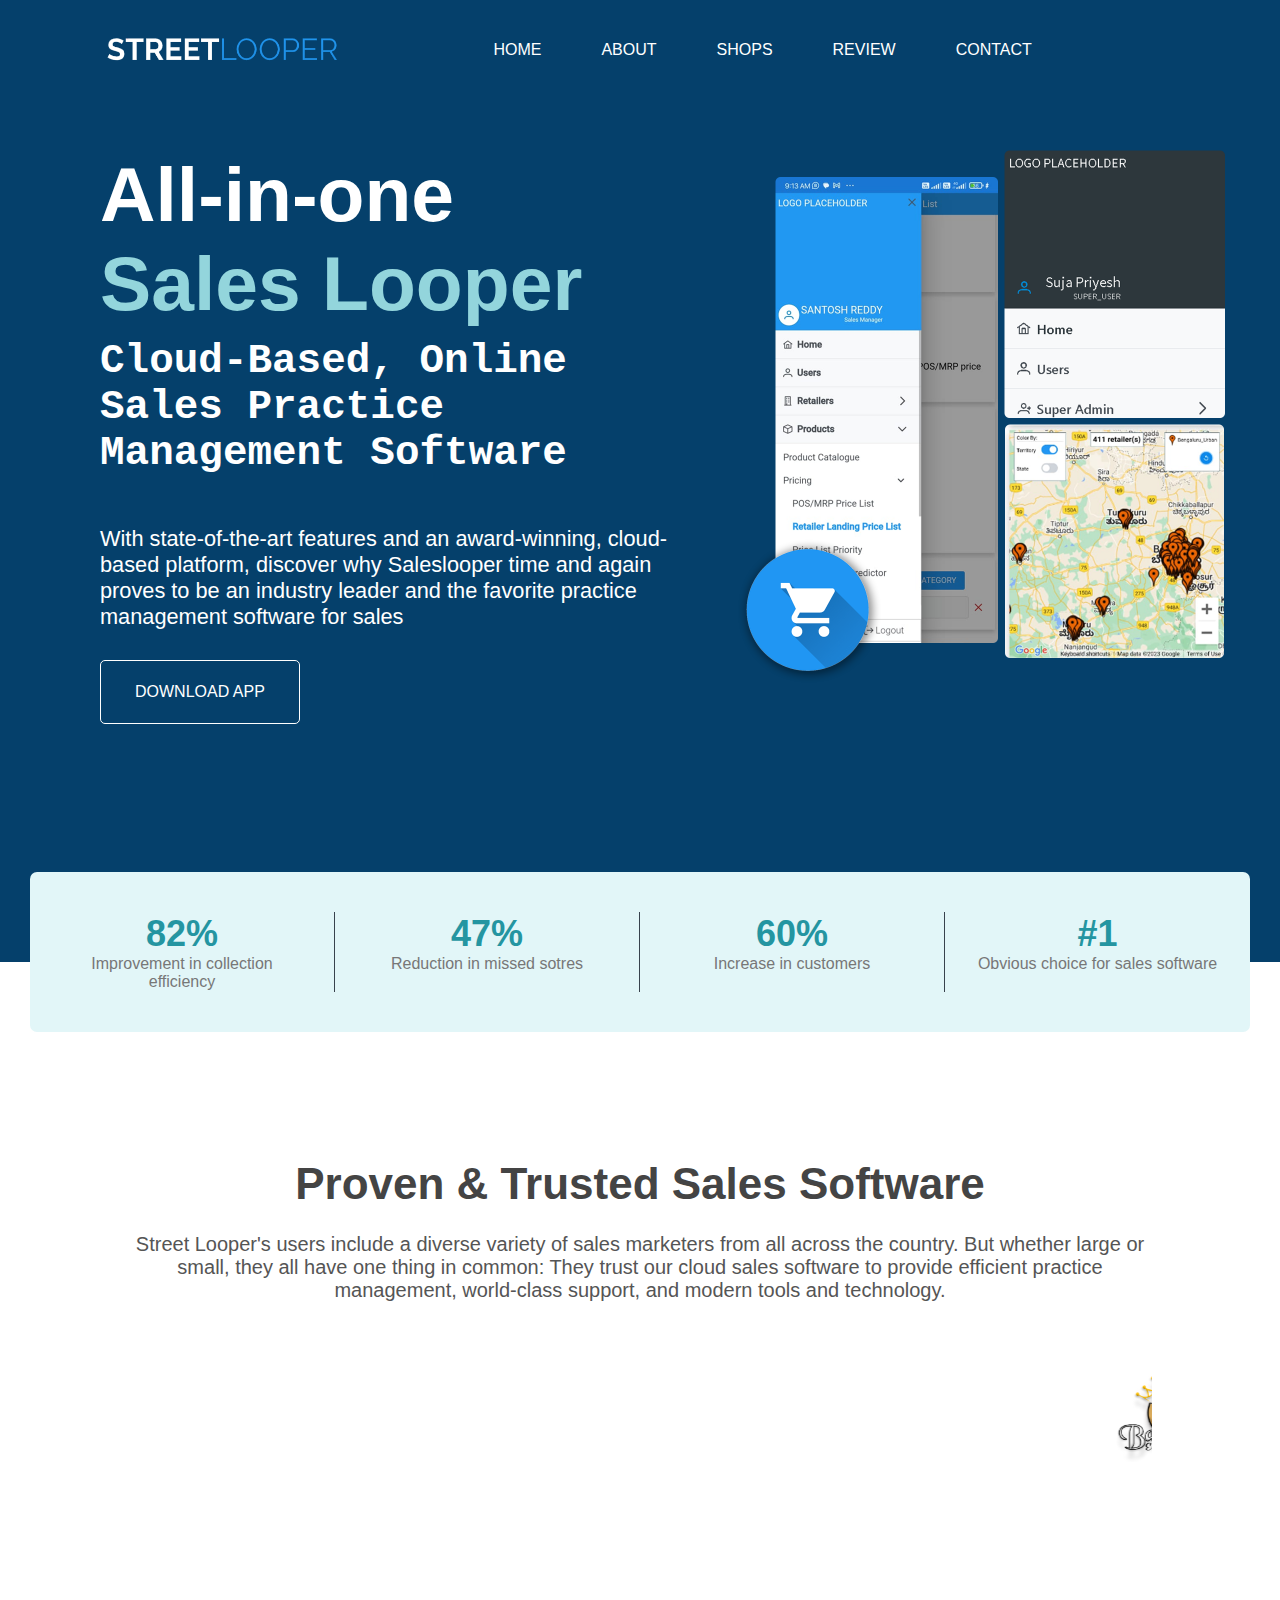
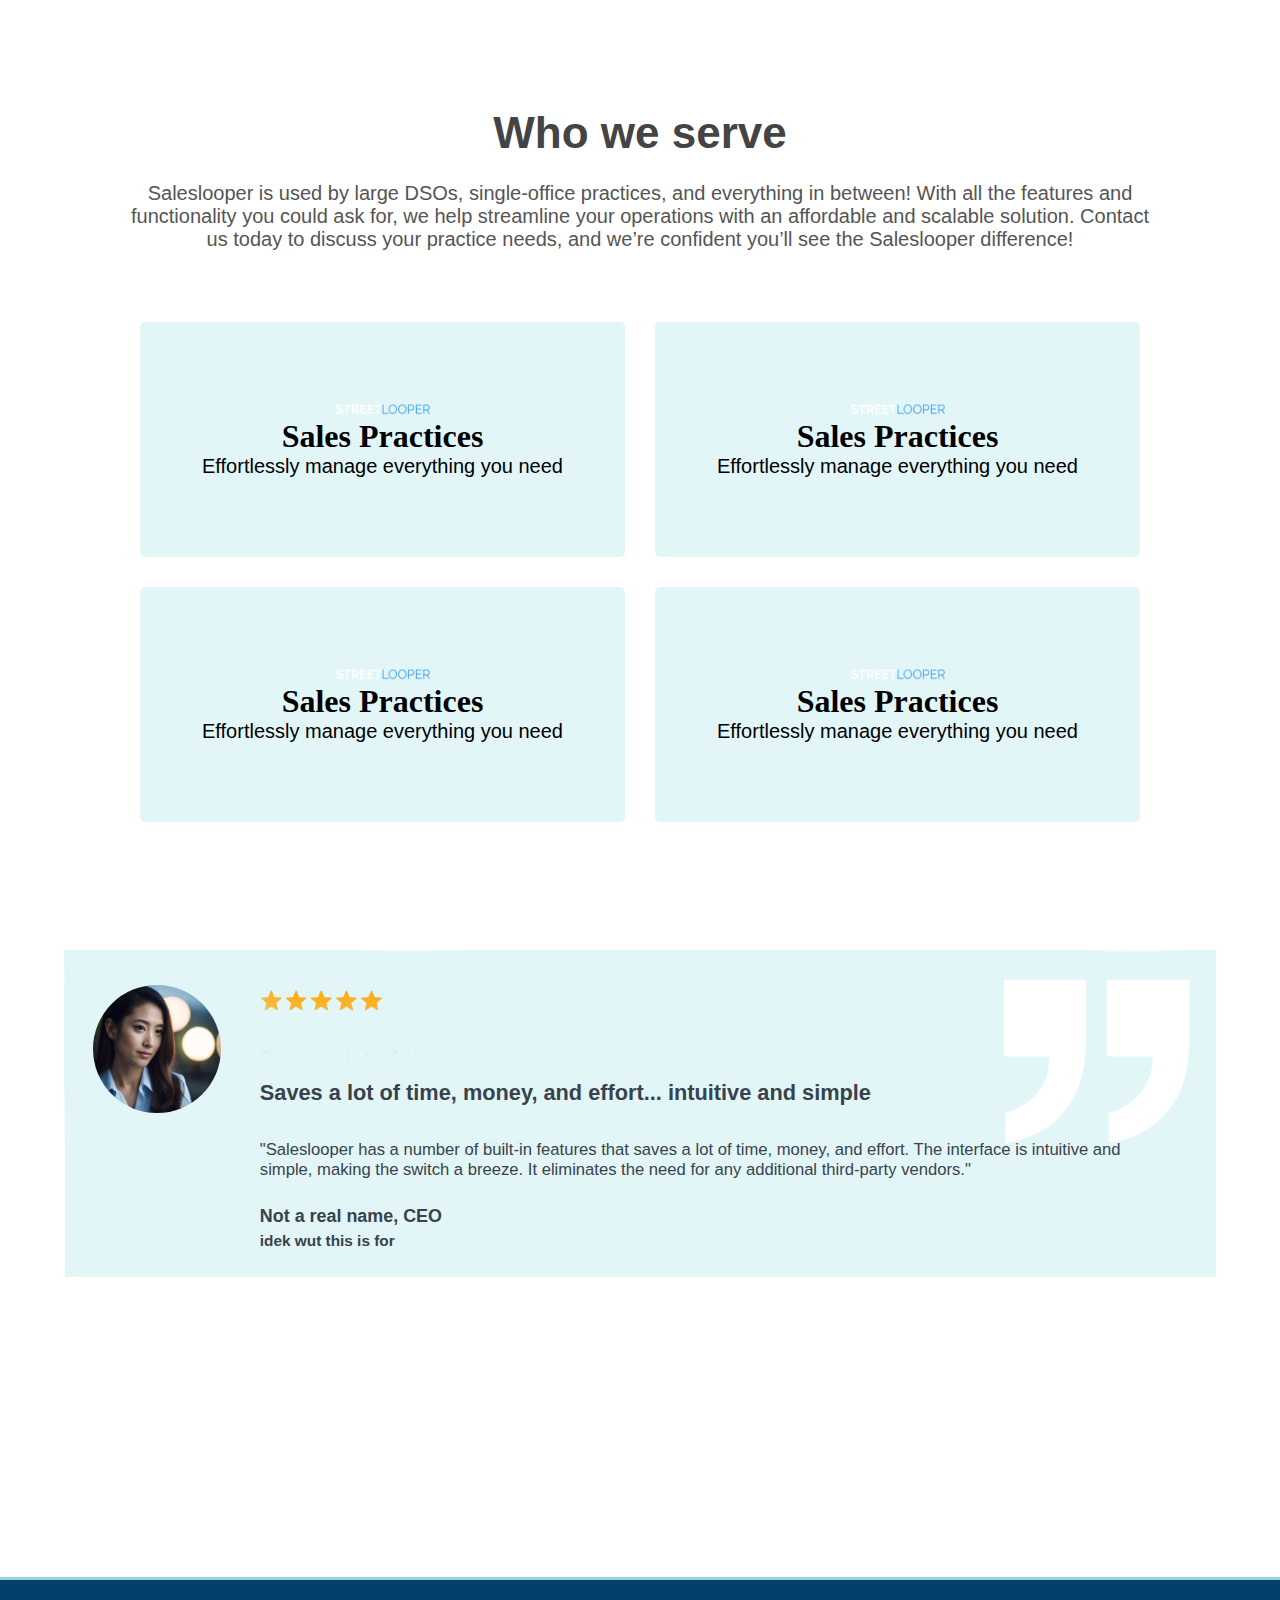
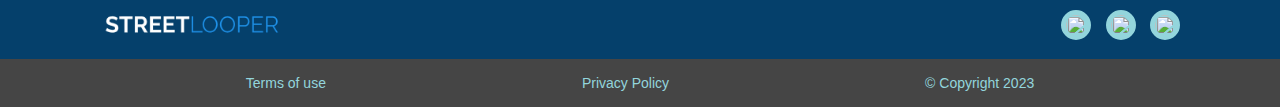
==== index.html @ 364563de "eeeee" ====
<html>
	<head>
		<meta name="viewport" content="width=device-width, initial scale=1.0">
		<title>Sales Looper</title>
		<link rel="stylesheet" href="css/style.css">
		<meta name="description" content="Streetlooper's innovative sales software is designed to perform all the major functions of a marketing practice. Founded with the principles of buisness"
	</head>
	<body>
		<!--navigation bar-->
		<header>
			<a href="web.html"><img src="img\logo.png" alt="Streetlooper"></a>
			<ul>
				<li><a href="#home">HOME</a></li>
				<li><a href="#about">ABOUT</a></li>
				<li><a href="#shops">SHOPS</a></li>
				<li><a href="#review">REVIEW</a></li>
				<li><a href="#contact">CONTACT</a></li>
			</ul>
			<!--js code for sticky navigation bar-->
			<div class='toggle' onclick="toggle()"></div>
		</header>





		<!--blue area 1-->
		<section class='blue1'>
			<div class='textbox'>
				<h1>All-in-one</h1>
				<h2>Sales Looper</h2>
				<h3>Cloud-Based, Online Sales Practice Management Software</h3>
				<p>With state-of-the-art features and an award-winning, cloud-based platform, discover why Saleslooper time and again proves to be an industry leader and the favorite practice management software for sales</p>
				<button class='download'>DOWNLOAD APP</button>
			</div>
			<div class='imgbox'>
				<img src="img\img.png">
			</div>
		</section>













		<!--white area 1-->
		<section class='white1'>
			<div class="list">
				<div>
					<h2><span class="num" data-val="82">00</span><span>%</span></h2>
					<p>Improvement in collection efficiency</p>
				</div>
				<div>
					<h2><span class="num" data-val="47">00</span><span>%</span></h2>
					<p>Reduction in missed sotres</p>
				</div>
				<div>
					<h2><span class="num" data-val="60">00</span><span>%</span></h2>
					<p>Increase in customers</p>
				</div>
				<div>
					<h2><span>#</span><span class="num" data-val="1">1</span></h2>
					<p>Obvious choice for sales software</p>
				</div>
			</div>


			<div class='space'></div>
			<div class='textbox'>
				<h1>Proven & Trusted Sales Software</h1>
				<p>Street Looper's users include a diverse variety of sales marketers from all across the country. But whether large or small, they all have one thing in common: They trust our cloud sales software to provide efficient practice management, world-class support, and modern tools and technology.</p>
				<marquee direction="left">
					<div>
						<img src="img\marquee\sticcerlogo.png" alt="Baketastic">
						<img src="img\marquee\piece.png" alt="The Piece">
						<img src="img\marquee\logo.png" alt="Victory">
						<img src="img\marquee\sticcerlogo.png" alt="Baketastic">
						<img src="img\marquee\piece.png" alt="The Piece">
						<img src="img\marquee\logo.png" alt="Victory">
						<img src="img\marquee\sticcerlogo.png" alt="Baketastic">
						<img src="img\marquee\piece.png" alt="The Piece">
						<img src="img\marquee\logo.png" alt="Victory">
					</div>
				</marquee>
			</div>



			<div class='textbox'>
				<h1>Who we serve</h1>
				<p>Saleslooper is used by large DSOs, single-office practices, and everything in between! With all the features and functionality you could ask for, we help streamline your operations with an affordable and scalable solution. Contact us today to discuss your practice needs, and we’re confident you’ll see the Saleslooper difference!</p>
			</div>
			<div class='buttons'>
				<button>
					<img src="img\logo.png">
					<h2>Sales Practices</h2>
					<p>Effortlessly manage everything you need</p>
				</button>
				<button>
					<img src="img\logo.png">
					<h2>Sales Practices</h2>
					<p>Effortlessly manage everything you need</p>
				</button>
				<button>
					<img src="img\logo.png">
					<h2>Sales Practices</h2>
					<p>Effortlessly manage everything you need</p>
				</button>
				<button>
					<img src="img\logo.png">
					<h2>Sales Practices</h2>
					<p>Effortlessly manage everything you need</p>
				</button>
			</div>


			<div class="comment">
			  <img src="img\comment.png" alt="review" style="width:100%;">
			  <div class="review_img">
			  	<img src="img\review_img1.jpg" alt="Review image" style="width:10vw; height:auto; border-radius: 5vw;">
			  </div>
			  <div class="review">
			    <h4>Saves a lot of time, money, and effort... intuitive and simple</h4>
			    <p>"Saleslooper has a number of built-in features that saves a lot of time, money, and effort. The interface is intuitive and simple, making the switch a breeze. It eliminates the need for any additional third-party vendors."</p>
			    <h5>Not a real name, CEO</h5>
			    <h6>idek wut this is for</h6>
			  </div>
			</div>
			<div class="space"></div>
		</section>







		<footer>
			<div class="footer1">
				<img src="img\logo.png" alt="Streetlooper">
				<div class="medialinks">
					<a href="https://www.twitter.com" target="_blank"><img src="img\twitter.png"></a>
					<a href="https://wwww.facebook.com" target="_blank"><img src="img\facebook.png"></a>
					<a href="https://www.youtube.com" target="_blank"><img src="img\youtube.png"></a>
				</div>
			</div>
			<div class="terms">
				<ul>
				<li><a href="#terms">Terms of use</a></li>
				<li><a href="#policy">Privacy Policy</a></li>
				<li><a href="#copyright">© Copyright 2023</a></li>
			</ul>
			</div>
		</footer>





		<!--script-->
		<script type="text/javascript">
			window.addEventListener("scroll", function(){
				var header = document.querySelector("header");
				header.classList.toggle("sticky", window.scrollY > 0);
			})

			function toggle(){
				var header = document.querySelector("header");
				header.classList.toggle("active");
			}

			let valueDisplays = document.querySelectorAll(".num");
			let interval = 750;
			valueDisplays.forEach((valueDisplay) => {
			  let startValue = 0;
			  let endValue = parseInt(valueDisplay.getAttribute("data-val"));
			  let duration = Math.floor(interval / endValue);
			  let counter = setInterval(function () {
			    startValue += 1;
			    valueDisplay.textContent = startValue;
			    if (startValue == endValue) {
			      clearInterval(counter);
			    }
			  }, duration);
			});
		</script >
	</body>
</html>
---- css/style.css ----
*{
  margin: 0;
  padding: 0;
  font-family: 'Poppins', sans-serif;
  box-sizing: border-box;
}
body{
  min-height: 1000px;
}
header{
  position: fixed;
  top: 0;
  left: 0;
  width: 100%;
  display: flex;
  justify-content: space-between;
  align-items: center;
  padding: 30px 100px;
  z-index: 1000;
  transition: 0.6s;
  background-color: #05406b;
  background-size: cover;
}

/*streetlooper image*/
header img{
  height: 40px;
  position: relative;
}

/*aligning navigation list*/
header ul{
  position: relative;
  display: flex;
  justify-content: center;
  align-items: center;
}

/*aligning navigation list*/
header ul li{
  list-style: none;
  padding-right: 30px;
  padding-left: 30px;
}

/*navigation list text format*/
header ul li a{
  position: relative;
  text-decoration: none;
  color: #fff;
  border-bottom: 1px solid #05406b;
}

/*navigation list text hover effect*/
header ul li a:hover{
  border-bottom: 1px solid #93d5dc;
  color: #93d5dc;
  transition: 0.4s;
}

/*making the navigation bar stick tot he top when scrolling*/
header.sticky{
  padding-top: 30px;
  padding-bottom: 30px;
  background: #05406b;
  border-bottom: lpx solid 0,0,0,.1;
}
.toogle{
  display: none;
}

/*resolution adjustments*/
@media (max-width: 1000px){
  .toggle{
    display: block;
    position: relative;
    width: 30px;
    height: 30px;
    cursor: pointer;
  }
  .toggle:before{
    content: '';
    position: absolute;
    top: 4px;
    width: 100%;
    height: 2px;
    background: #fff;
    z-index: 1;
    box-shadow: 0 10px 0 #fff;
    transition: 0.5s;
  }
  .toggle:after{
    content: '';
    position: absolute;
    bottom: 4px;
    width: 100%;
    height: 2px;
    background: #fff;
    z-index: 1;
    transition: 0.5s;
  }

  header{
    padding: 10px 30px;
    background: #05406b;
    border-bottom: lpx solid 
    0,0,0,.1;
  }
  header ul{
    position: absolute;
    top: 50px;
    left: 0;
    width: 100%;
    height: 100vh;
    text-align: center;
    overflow: auto;
    visibility: hidden;
    background: #05406b;
  }
  header.active ul{
    visibility: visible;
    opacity: 1;
    display: block;
    padding-top: 20px;
  }
  header.active ul li  a{
    padding-top: 40px;
    display: inline-block;
    max-resolution: 10px 0;
  }
}















/*blue 1 alignment*/
.blue1{
  padding-left: 100px;
  padding-top: 150px;
  background-color: #05406b;
  overflow: hidden;
  padding-bottom: 7vw;
  margin-bottom: -7vw;
}

/*blue 1 text alignment*/
.blue1 .textbox{
  float:left;
  color: #fff;
  font-family: 'Calibri';
  max-width: 50%;
}

/*blue 1 text sizing and formatting*/
.blue1 .textbox h1{
  font-size: 6vw;
}
.blue1 .textbox h2{
  font-size: 6vw;
  color: #93d5dc;
}
.blue1 .textbox h3{
  font-size: 3.2vw;
  font-family: 'Calibri', monospace;
  padding-top: 10px;
}
.blue1 .textbox p{
  padding-top: 50px;
  font-size: 1.7vw;
  font-family: 'Roboto Light', sans-serif;
}

/*blue 1 image alignment*/
.blue1 .imgbox img{
  padding-right: 50px;
  float: right;
  max-width: 50%;
  height: auto;
  padding-bottom: 150px;
}

.download{
  display: inline-block;
  text-decoration: none;
  color: #fff;
  border: 1px solid #fff;
  padding: 22px 34px;
  margin-top: 30px;
  font-size: 16px;
  background: #05406b;
  border-radius: 5px;
}
.download:hover{
  border: 1px solid #f44336;
  background: #f44336;
  transition: 0.4s;
}
.download:active {
  background-color: #ba3329;
  transform: scale(0.9);
  box-shadow: 0px 0px 5px #fff;
}

/*blue 1 resolution adjustment*/
@media (max-width: 1100px){
  .blue1{
    padding-left: 30px;
    padding-right: 30px;
  }
  .blue1 .imgbox{
    text-align: center;
  }
  .blue1 .imgbox img{
    padding-right: 50px;
    float: none;
    max-width: 100%;
  }
  .blue1 .textbox{
    float: none;
    max-width: 100%;
    text-align: center;
    padding-bottom: 100px;
  } 
  .blue1 .textbox h1{
    font-size: 10vw;
  }
  .blue1 .textbox h2{
    font-size: 9vw;
    color: #05406b;
  }
  .blue1 .textbox h3{
    font-size: 4vw;
    font-family: 'Calibri', monospace;
    padding-top: 10px;
  }
  .blue1 .textbox p{
    padding-top: 30px;
    font-size: 2.2vw;
    font-family: 'Roboto Light', sans-serif;
  }
  .blue1{
  padding-bottom: 12vw;
  margin-bottom: -12vw;
  }
}





















/*white 1 grid alignment*/
.white1 .list{
  position: relative;
  display: grid;
  grid-template-columns: repeat(auto-fit, minmax(300px, 1fr));
  grid-gap: 0px;

  max-width: 100%;
  margin-left: 30px;
  margin-right: 30px;

  text-align: center;
  background: #e2f6f8;
  border-radius: 7px;
}
.white1 .list div{
  margin-top: 40px;
  margin-bottom: 40px;
  width: auto;
  border-right: 1px solid #38424d;
  padding: 1px;
}
.white1 .list div:last-child{
  border-right: none;
}

/*white 1 list text formatting*/
.white1 .list h2{
  font-size: 36px;
  color: #2495a1;
}
.white1 .list p{
  max-width: 100%;
  padding-left: 4.1vw;
  font-size: 16px;
  color: #777777;
  transform: translateX(-2.05vw);
}

/*white 1 space adjustment*/
.white1 .space{
  margin-top: 300px;
}
/*white 1 text alignment*/
.white1 .textbox{
  position: relative;
  margin-top: 100px;
  width: 80%;
  left: 50%;
  transform: translate(-50%, -50%);
}

/*white 1 text formatting*/
.white1 .textbox h1{
  font-size: 44px;
  padding-bottom: 24px;
  color: #444444;
  text-align: center;
}
.white1 .textbox p{
  font-size: 20px;
  color: #555555;
  text-align: center;
}

/*white 1 image marquee*/
.white1 .textbox marquee{
  display: inline-block;
  padding-top: 50px;
  white-space: nowrap;
}
.white1 .textbox div{
  display: inline-block;
}
.white1 .textbox marquee img{
  height: 150px;
  width: 150px;
  display: inline-block;
}

/*white 1 resolution adjustment*/
@media(max-width: 960px){
  .white1 .textbox{
    width: 90%;
  }
  .white1 .textbox h1{
    font-size: 36px;
  }
  .textbox{
    padding-top: 10px;
    border-radius: 10px;
  }
  .white1 .list div:last-child{
    border-bottom: none;
  }
  .white1 .list div:nth-child(3){
    border-bottom: none;
  }
  .blue1{
  padding-bottom: 350px;
  margin-bottom: -350px;
  }
}
@media(max-width: 660px){
  .white1 .list div{
    margin-bottom: 0px;
    margin-top: 40px;
    padding-bottom: 40px;
    border-right: none;
    border-bottom: 1px solid #93d5dc;
  }
  .white1 .list div:last-child{
    border-bottom: none;
  }
  .white1 .list div:nth-child(3){
    border-bottom: 1px solid #93d5dc;
  }
  .blue1{
  padding-bottom: 600px;
  margin-bottom: -600px;
  }
}


/*4 button grid*/
.white1 .buttons {
  display: grid;
  grid-template-columns: repeat(auto-fit, minmax(45%, 1fr));
  grid-gap: 30px;
  justify-items: center;
  margin: 0 auto;
  max-width: 1000px;
  height: 80%;
  max-height: 500px;
}
/*grid resolution adjustments*/
@media (max-width: 900px) {
  .white1 .buttons {
    margin-left: 10px;
    margin-right: 10px;
    grid-template-columns: repeat(auto-fit, minmax(90%, 1fr));
    grid-gap: 20px;
  }
}
/*button formatting*/
.white1 .buttons button {
  border: 0px solid #fff;
  background: #e2f6f8;
  width: 100%;
  max-width: 1000px;
  margin: 0;
  text-align: center;
  border-radius: 5px;
}
/*button hover effect*/
.white1 .buttons button:hover{
  transform: translate(5px,5px);
  box-shadow: -10px 10px 0px #cccccc; 
  transition: 0.4s;
}
/*button content formatting*/
.white1 .buttons button img{
  width: 100px;
  height: auto;
}
.white1 .buttons button h2{
  font-size: 32px;
  font-family: Calibri;
}
.white1 .buttons button p{
  font-size: 20px;
}

.comment {
  margin-top: 10%;
  margin-left: 5vw;
  margin-right: 5vw;
  position: relative;
}

.review_img {
  position: absolute;
  bottom: 50%;
  left: 2.5%;
  width: 20%;
  height: auto;
}

.review {
  position: absolute;
  bottom: 3%;
  left: 12%;
  color: #38424d;
  padding: 0 5%;
  max-width: 85%;
}

.review h4 {
  font-size: 1.7vw;
}

.review p {
  font-size: 1.3vw;
  padding-top: 4%;
}

.review h5 {
  font-size: 1.4vw;
  padding-top: 3%;
}

.review h6 {
  font-size: 1.2vw;
  padding-top: 0.5%;
  padding-bottom: 2%;
}










/*footer formatting*/
footer .footer1{
  padding-top: 30px;
  padding-bottom: 10px;
  padding-left: 100px;
  padding-right: 100px;
  border-top: 3px solid #93d5dc;
  background-color: #05406b;
  display: flex;
  justify-content: space-between;
}
footer img{
  height: 30px;
  width: auto;
}
footer .medialinks a img{
  margin-left: 10px;
  width: 30px;
  height: auto;
  background-color: #93d5dc;
  border-radius: 20px;
  border: 5px solid #93d5dc;
} 
footer .terms{
  background-color: #454545;
  padding-top: 15px;
  padding-bottom: 15px;
}
footer ul{
  position: relative;
  display: flex;
  justify-content: center;
  align-items: center;
}

footer ul li{
  list-style: none;
  padding-right: 10vw;
  padding-left: 10vw;
}

footer ul li a{
  font-size: 14px;
  color: #93d5dc;
  position: relative;
  text-decoration: none;
  border-bottom: 1px solid #454545;
}

footer ul li a:hover{
  border-bottom: 1px solid #2495a1;
  color: #2495a1;
  transition: 0.4s;
}
@media (max-width: 900px){
  footer .footer1{
    padding-left: 20px;
    padding-right: 20px;
  }
}
@media (max-width: 660px){
  footer ul li{
    padding-right: 2vw;
    padding-left: 2vw;
  }
  footer ul li a{
    font-size: 12px;
  }
}
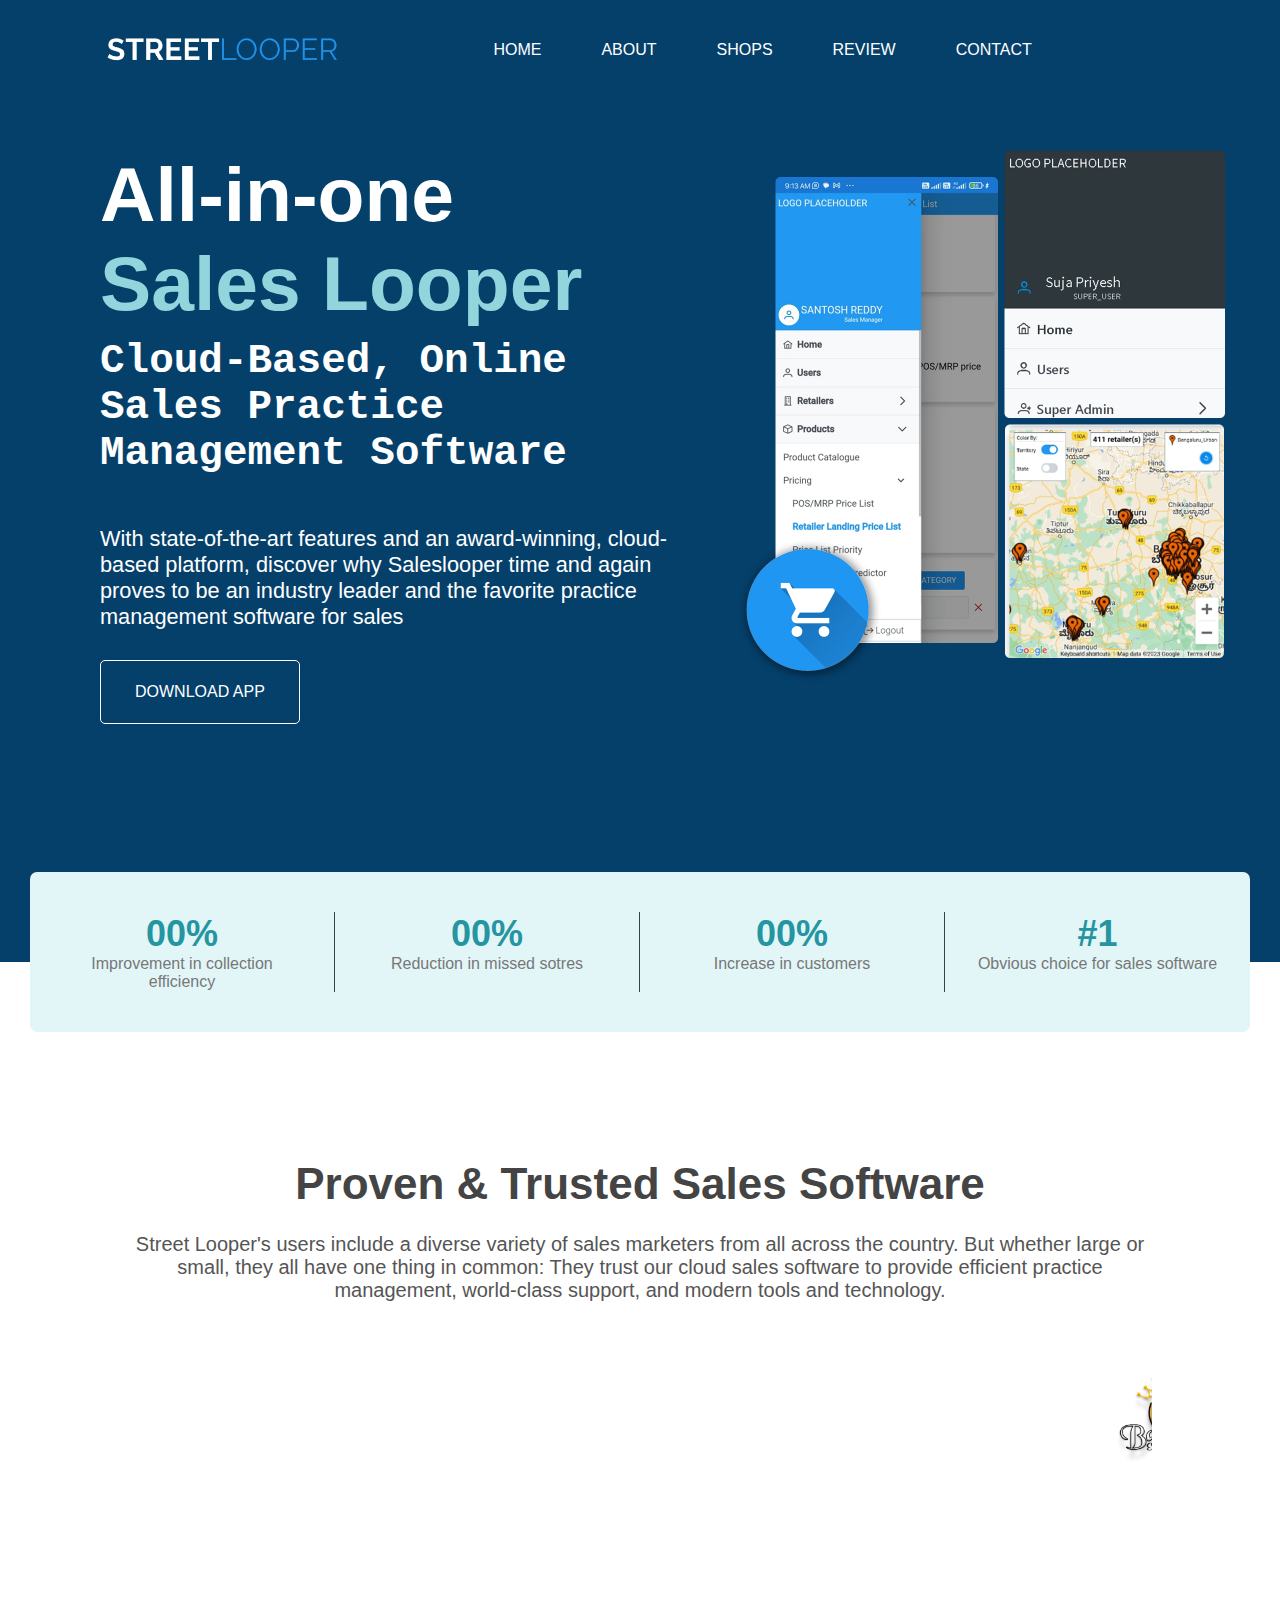
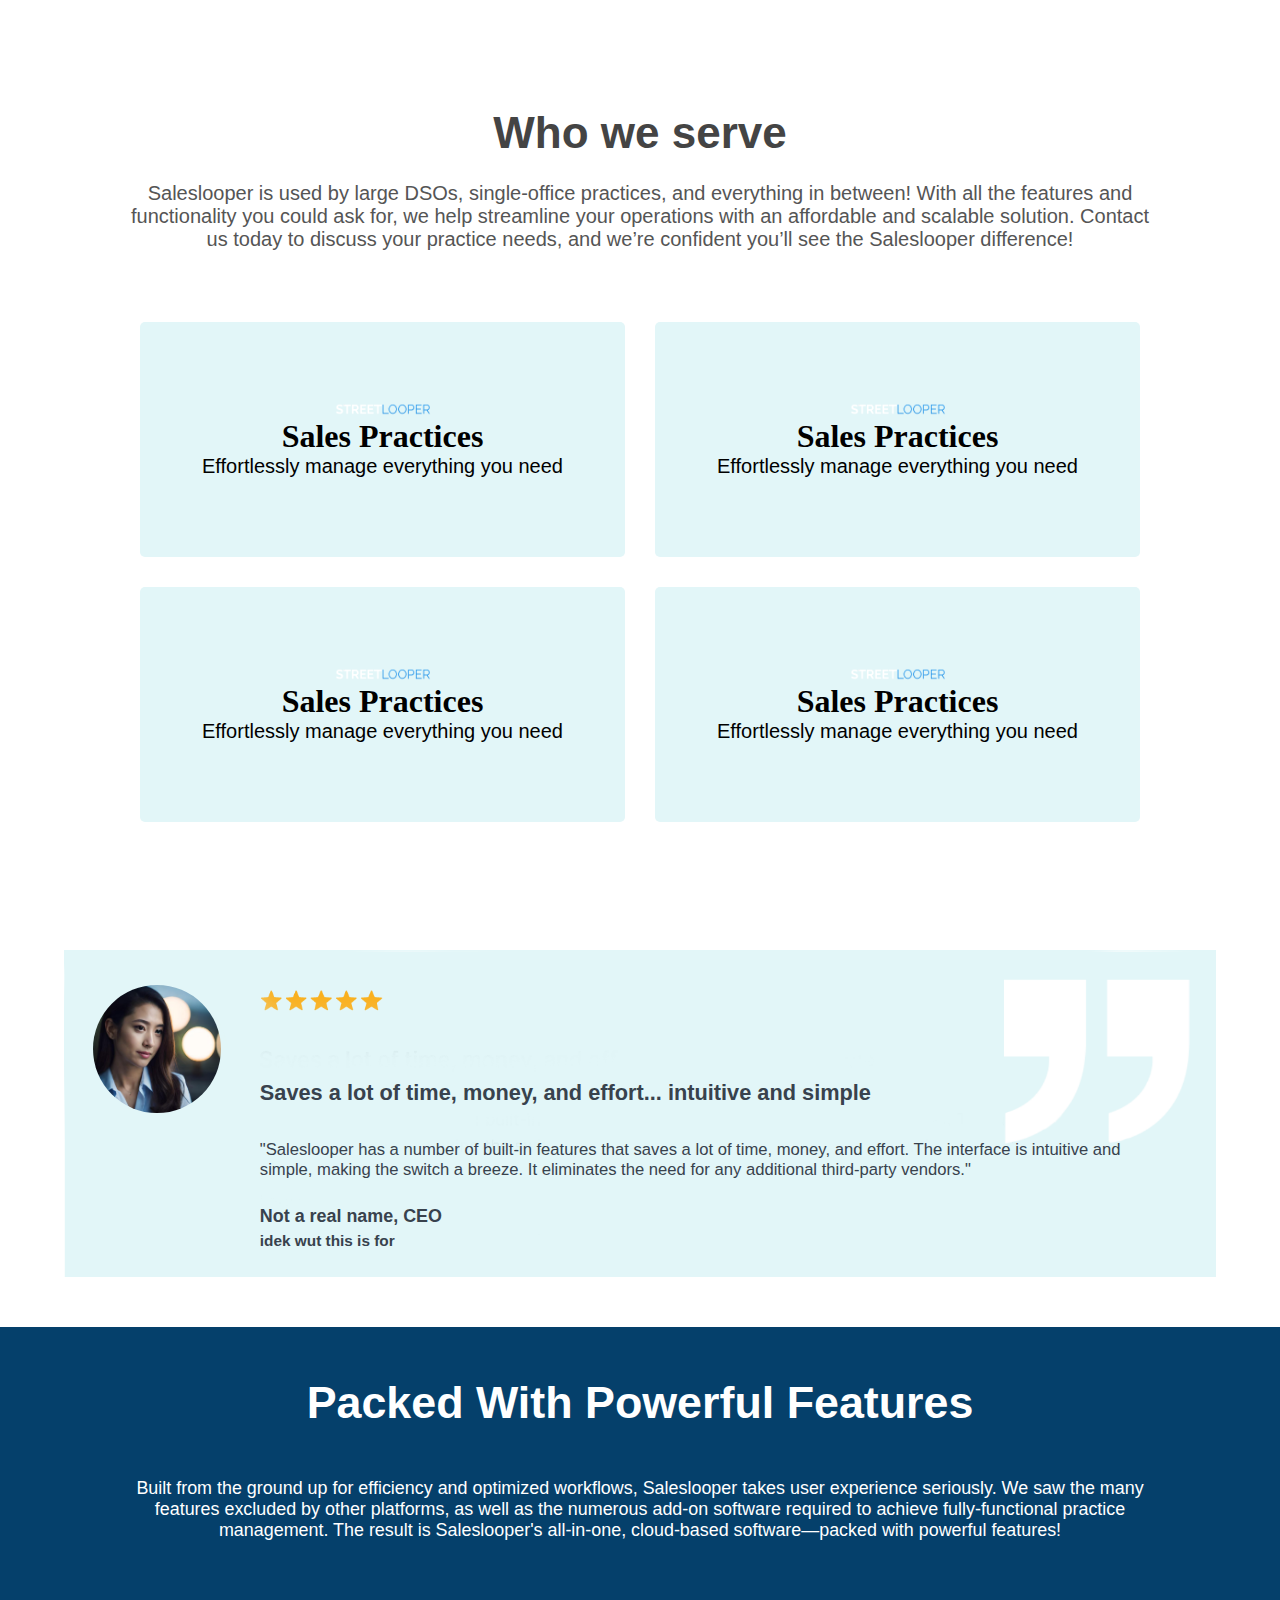
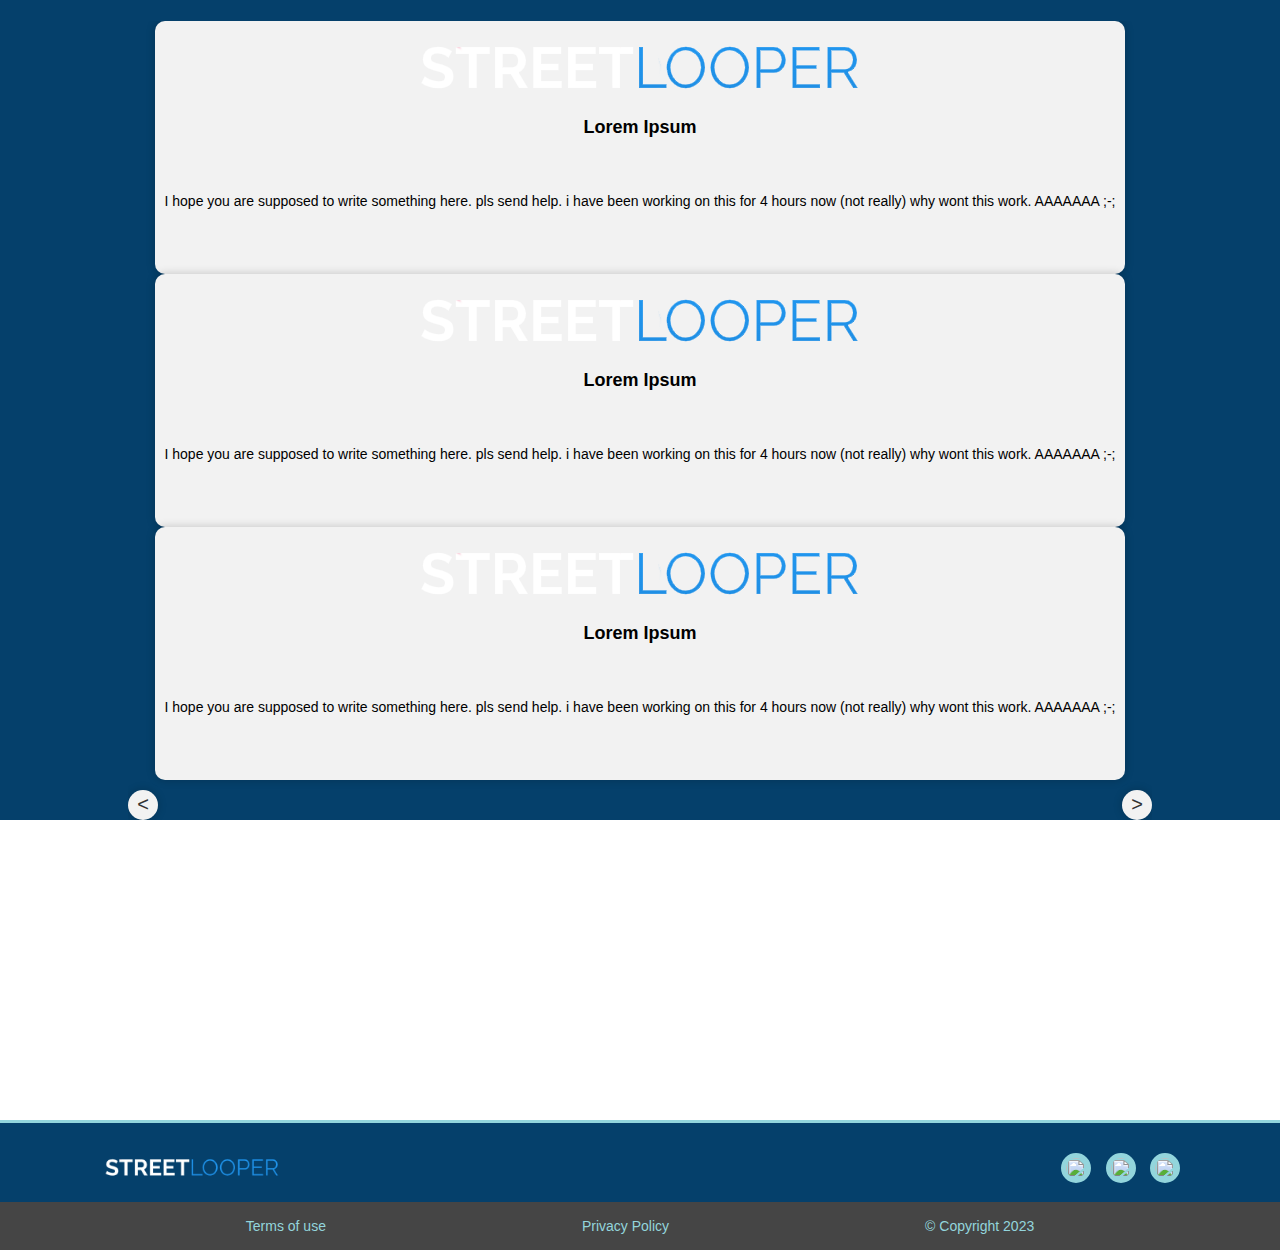
==== commit 1d5853c4: "eee" ====
--- a/index.html
+++ b/index.html
@@ -26,7 +26,7 @@
 
 		<!--blue area 1-->
 		<section class='blue1'>
-			<div class='textbox'>
+			<div class='text'>
 				<h1>All-in-one</h1>
 				<h2>Sales Looper</h2>
 				<h3>Cloud-Based, Online Sales Practice Management Software</h3>
@@ -73,7 +73,7 @@
 
 
 			<div class='space'></div>
-			<div class='textbox'>
+			<div class='format_textbox'>
 				<h1>Proven & Trusted Sales Software</h1>
 				<p>Street Looper's users include a diverse variety of sales marketers from all across the country. But whether large or small, they all have one thing in common: They trust our cloud sales software to provide efficient practice management, world-class support, and modern tools and technology.</p>
 				<marquee direction="left">
@@ -93,11 +93,11 @@
 
 
 
-			<div class='textbox'>
+			<div class='format_textbox'>
 				<h1>Who we serve</h1>
 				<p>Saleslooper is used by large DSOs, single-office practices, and everything in between! With all the features and functionality you could ask for, we help streamline your operations with an affordable and scalable solution. Contact us today to discuss your practice needs, and we’re confident you’ll see the Saleslooper difference!</p>
 			</div>
-			<div class='buttons'>
+			<div class='format_buttons'>
 				<button>
 					<img src="img\logo.png">
 					<h2>Sales Practices</h2>
@@ -121,7 +121,7 @@
 			</div>
 
 
-			<div class="comment">
+			<div class="format_comment">
 			  <img src="img\comment.png" alt="review" style="width:100%;">
 			  <div class="review_img">
 			  	<img src="img\review_img1.jpg" alt="Review image" style="width:10vw; height:auto; border-radius: 5vw;">
@@ -142,6 +142,82 @@
 
 
 
+		<!-- blue 2 section -->
+		<section class="blue2">
+			<h1> Packed With Powerful Features </h1>
+			<p>Built from the ground up for efficiency and optimized workflows, Saleslooper takes user experience seriously. We saw the many features excluded by other platforms, as well as the numerous add-on software required to achieve fully-functional practice management. The result is Saleslooper's all-in-one, cloud-based software—packed with powerful features!</p>
+			<div class="slider">
+			  <div class="slider-container">
+			    <div class="slider-item">
+			    	<button>
+			    		<img src="img\logo.png" alt="streetlooper">
+			    		<h2>Lorem Ipsum</h2>
+			    		<p>I hope you are supposed to write something here. pls send help. i have been working on this for 4 hours now (not really) why wont this work. AAAAAAA ;-;</p>
+			    	</button>
+			    	<button>
+			    		<img src="img\logo.png" alt="streetlooper">
+			    		<h2>Lorem Ipsum</h2>
+			    		<p>I hope you are supposed to write something here. pls send help. i have been working on this for 4 hours now (not really) why wont this work. AAAAAAA ;-;</p>
+			    	</button>
+			    	<button>
+			    		<img src="img\logo.png" alt="streetlooper">
+			    		<h2>Lorem Ipsum</h2>
+			    		<p>I hope you are supposed to write something here. pls send help. i have been working on this for 4 hours now (not really) why wont this work. AAAAAAA ;-;</p>
+			    	</button>
+			    </div>
+			    <div class="slider-item">
+			    	<button>
+			    		<img src="img\logo.png" alt="streetlooper">
+			    		<h2>Lorem Ipsum</h2>
+			    		<p>I hope you are supposed to write something here. pls seeeend help. i have been working on this for 4 hours now (not really) why wont this work. AAAAAAA ;-;</p>
+			    	</button>
+			    	<button>
+			    		<img src="img\logo.png" alt="streetlooper">
+			    		<h2>Lorem Ipsum</h2>
+			    		<p>I hope you are supposed to write something here. pls seeeend help. i have been working on this for 4 hours now (not really) why wont this work. AAAAAAA ;-;</p>
+			    	</button>
+			    	<button>
+			    		<img src="img\logo.png" alt="streetlooper">
+			    		<h2>Lorem Ipsum</h2>
+			    		<p>I hope you are supposed to write something here. pls seeeend help. i have been working on this for 4 hours now (not really) why wont this work. AAAAAAA ;-;</p>
+			    	</button>
+			    </div>
+			    <div class="slider-item">
+			    	<button>
+			    		<img src="img\logo.png" alt="streetlooper">
+			    		<h2>Lorem Ipsum</h2>
+			    		<p>I hope you are supposed to write something here. pls zend help. i have been working on this for 4 hours now (not really) why wont this work. AAAAAAA ;-;</p>
+			    	</button>
+			    	<button>
+			    		<img src="img\logo.png" alt="streetlooper">
+			    		<h2>Lorem Ipsum</h2>
+			    		<p>I hope you are supposed to write something here. pls zend help. i have been working on this for 4 hours now (not really) why wont this work. AAAAAAA ;-;</p>
+			    	</button>
+			    	<button>
+			    		<img src="img\logo.png" alt="streetlooper">
+			    		<h2>Lorem Ipsum</h2>
+			    		<p>I hope you are supposed to write something here. pls zend help. i have been working on this for 4 hours now (not really) why wont this work. AAAAAAA ;-;</p>
+			    	</button>
+			    </div>
+			  </div>
+			  <div class="slider-controls">
+			    <button class="prev"><</button>
+			    <button class="next">></button>
+			  </div>
+			</div>
+
+		</section>
+
+		<div class="space"></div>
+
+
+
+
+
+
+
+
+
 		<footer>
 			<div class="footer1">
 				<img src="img\logo.png" alt="Streetlooper">
@@ -166,30 +242,87 @@
 
 		<!--script-->
 		<script type="text/javascript">
+			// sticky nav bar
 			window.addEventListener("scroll", function(){
 				var header = document.querySelector("header");
 				header.classList.toggle("sticky", window.scrollY > 0);
 			})
 
+
+
+			// hamburger menu
 			function toggle(){
 				var header = document.querySelector("header");
 				header.classList.toggle("active");
 			}
 
+
+
+			// counting number
 			let valueDisplays = document.querySelectorAll(".num");
-			let interval = 750;
-			valueDisplays.forEach((valueDisplay) => {
+			window.addEventListener("scroll", function() {
+			  valueDisplays.forEach((valueDisplay) => {
+			    if (isInViewport(valueDisplay) && !valueDisplay.getAttribute("data-animated")) {
+			      animateValue(valueDisplay);
+			      valueDisplay.setAttribute("data-animated", true);
+			    }
+			  });
+			});
+			function animateValue(valueDisplay) {
 			  let startValue = 0;
 			  let endValue = parseInt(valueDisplay.getAttribute("data-val"));
-			  let duration = Math.floor(interval / endValue);
-			  let counter = setInterval(function () {
+			  let duration = 750 / endValue;
+			  let interval = setInterval(function () {
 			    startValue += 1;
-			    valueDisplay.textContent = startValue;
-			    if (startValue == endValue) {
-			      clearInterval(counter);
+			    valueDisplay.textContent = startValue < 10 ? "0" + startValue : startValue;
+			    if (startValue >= endValue) {
+			      clearInterval(interval);
 			    }
 			  }, duration);
-			});
+			}
+			function isInViewport(element) {
+			  let rect = element.getBoundingClientRect();
+			  let html = document.documentElement;
+			  return rect.top >= 0 && rect.bottom <= (window.innerHeight || html.clientHeight);
+			}
+			//counter numbers - end
+
+
+
+
+			// sliders
+			const slider = document.querySelector(".slider");
+			const sliderContainer = slider.querySelector(".slider-container");
+			const sliderItems = slider.querySelectorAll(".slider-item");
+			const sliderItemCount = sliderItems.length;
+			const sliderItemWidth = sliderItems[0].offsetWidth;
+			const sliderNextBtn = slider.querySelector(".next");
+			const sliderPrevBtn = slider.querySelector(".prev");
+
+			let currentPosition = 0;
+
+			function handleNextClick() {
+			  if (currentPosition < sliderItemCount - 3) {
+			    currentPosition++;
+			    sliderContainer.style.transform = `translateX(-${currentPosition * sliderItemWidth}px)`;
+			  }
+			}
+
+			function handlePrevClick() {
+			  if (currentPosition > 0) {
+			    currentPosition--;
+			    sliderContainer.style.transform = `translateX(-${currentPosition * sliderItemWidth}px)`;
+			  }
+			}
+
+			sliderNextBtn.addEventListener("click", handleNextClick);
+			sliderPrevBtn.addEventListener("click", handlePrevClick);
+
+
+
+
+
+
 		</script >
 	</body>
 </html>--- a/css/style.css
+++ b/css/style.css
@@ -144,6 +144,20 @@
 
 
 
+
+
+
+
+
+
+
+
+
+
+
+
+
+
 /*blue 1 alignment*/
 .blue1{
   padding-left: 100px;
@@ -155,7 +169,7 @@
 }
 
 /*blue 1 text alignment*/
-.blue1 .textbox{
+.blue1 .text{
   float:left;
   color: #fff;
   font-family: 'Calibri';
@@ -163,19 +177,19 @@
 }
 
 /*blue 1 text sizing and formatting*/
-.blue1 .textbox h1{
+.blue1 .text h1{
   font-size: 6vw;
 }
-.blue1 .textbox h2{
+.blue1 .text h2{
   font-size: 6vw;
   color: #93d5dc;
 }
-.blue1 .textbox h3{
+.blue1 .text h3{
   font-size: 3.2vw;
   font-family: 'Calibri', monospace;
   padding-top: 10px;
 }
-.blue1 .textbox p{
+.blue1 .text p{
   padding-top: 50px;
   font-size: 1.7vw;
   font-family: 'Roboto Light', sans-serif;
@@ -226,25 +240,25 @@
     float: none;
     max-width: 100%;
   }
-  .blue1 .textbox{
+  .blue1 .text{
     float: none;
     max-width: 100%;
     text-align: center;
     padding-bottom: 100px;
   } 
-  .blue1 .textbox h1{
+  .blue1 .text h1{
     font-size: 10vw;
   }
-  .blue1 .textbox h2{
+  .blue1 .text h2{
     font-size: 9vw;
     color: #05406b;
   }
-  .blue1 .textbox h3{
+  .blue1 .text h3{
     font-size: 4vw;
     font-family: 'Calibri', monospace;
     padding-top: 10px;
   }
-  .blue1 .textbox p{
+  .blue1 .text p{
     padding-top: 30px;
     font-size: 2.2vw;
     font-family: 'Roboto Light', sans-serif;
@@ -315,11 +329,11 @@
 }
 
 /*white 1 space adjustment*/
-.white1 .space{
+.space{
   margin-top: 300px;
 }
 /*white 1 text alignment*/
-.white1 .textbox{
+.format_textbox{
   position: relative;
   margin-top: 100px;
   width: 80%;
@@ -328,28 +342,28 @@
 }
 
 /*white 1 text formatting*/
-.white1 .textbox h1{
+.format_textbox h1{
   font-size: 44px;
   padding-bottom: 24px;
   color: #444444;
   text-align: center;
 }
-.white1 .textbox p{
+.format_textbox p{
   font-size: 20px;
   color: #555555;
   text-align: center;
 }
 
 /*white 1 image marquee*/
-.white1 .textbox marquee{
+.format_textbox marquee{
   display: inline-block;
   padding-top: 50px;
   white-space: nowrap;
 }
-.white1 .textbox div{
+.format_textbox div{
   display: inline-block;
 }
-.white1 .textbox marquee img{
+.format_textbox marquee img{
   height: 150px;
   width: 150px;
   display: inline-block;
@@ -357,10 +371,10 @@
 
 /*white 1 resolution adjustment*/
 @media(max-width: 960px){
-  .white1 .textbox{
+  .format_textbox{
     width: 90%;
   }
-  .white1 .textbox h1{
+  .format_textbox h1{
     font-size: 36px;
   }
   .textbox{
@@ -400,7 +414,7 @@
 
 
 /*4 button grid*/
-.white1 .buttons {
+.format_buttons {
   display: grid;
   grid-template-columns: repeat(auto-fit, minmax(45%, 1fr));
   grid-gap: 30px;
@@ -412,7 +426,7 @@
 }
 /*grid resolution adjustments*/
 @media (max-width: 900px) {
-  .white1 .buttons {
+  .format_buttons {
     margin-left: 10px;
     margin-right: 10px;
     grid-template-columns: repeat(auto-fit, minmax(90%, 1fr));
@@ -420,7 +434,7 @@
   }
 }
 /*button formatting*/
-.white1 .buttons button {
+.format_buttons button {
   border: 0px solid #fff;
   background: #e2f6f8;
   width: 100%;
@@ -430,25 +444,34 @@
   border-radius: 5px;
 }
 /*button hover effect*/
-.white1 .buttons button:hover{
+.format_buttons button:hover{
   transform: translate(5px,5px);
   box-shadow: -10px 10px 0px #cccccc; 
   transition: 0.4s;
 }
 /*button content formatting*/
-.white1 .buttons button img{
+.format_buttons button img{
   width: 100px;
   height: auto;
 }
-.white1 .buttons button h2{
+.format_buttons button h2{
   font-size: 32px;
   font-family: Calibri;
 }
-.white1 .buttons button p{
+.format_buttons button p{
   font-size: 20px;
 }
 
-.comment {
+
+
+
+
+
+
+
+
+/*review comment*/
+.format_comment {
   margin-top: 10%;
   margin-left: 5vw;
   margin-right: 5vw;
@@ -491,6 +514,107 @@
   padding-top: 0.5%;
   padding-bottom: 2%;
 }
+
+
+
+
+
+.blue2{
+  padding-left: 10vw;
+  padding-right: 10vw;
+  background-color: #05406b;
+  margin-top: -250px;
+  color: #ffffff;
+  text-align: center;
+}
+.blue2 h1{
+  padding-top: 50px;
+  font-size: 3.5vw;
+}
+
+.blue2 p{
+  padding-top: 50px;
+  font-size: 1.4vw;
+  font-family: 'Roboto Light', sans-serif;
+  padding-bottom: 50px;
+}
+
+.slider {
+  width: 100%;
+  overflow: hidden;
+  position: relative;
+  margin-top: 30px;
+  margin-bottom: 30px;
+}
+
+.slider-container {
+  width: calc(100% * 3);
+  display: flex;
+  transition: transform 0.5s ease-in-out;
+}
+
+.slider-item {
+  width: calc(100% / 3);
+}
+
+.slider-item button {
+  display: block;
+  margin: 0 auto;
+  text-align: center;
+  padding: 10px;
+  background-color: #f2f2f2;
+  border: none;
+  border-radius: 10px;
+  box-shadow: 0px 0px 10px 0px rgba(0,0,0,0.2);
+}
+
+.slider-item h2 {
+  font-size: 18px;
+  margin-top: 10px;
+  margin-bottom: 5px;
+}
+
+.slider-item p {
+  font-size: 14px;
+  margin-top: 5px;
+  margin-bottom: 5px;
+}
+
+.slider-controls {
+  display: flex;
+  justify-content: space-between;
+  margin-top: 10px;
+}
+
+.slider-controls button {
+  background-color: #f2f2f2;
+  border: none;
+  border-radius: 50%;
+  font-size: 20px;
+  color: #333;
+  width: 30px;
+  height: 30px;
+  cursor: pointer;
+  box-shadow: 0px 0px 10px 0px rgba(0,0,0,0.2);
+}
+
+.slider-controls button:focus {
+  outline: none;
+}
+
+
+
+
+
+
+
+
+
+
+
+
+
+
 
 
 
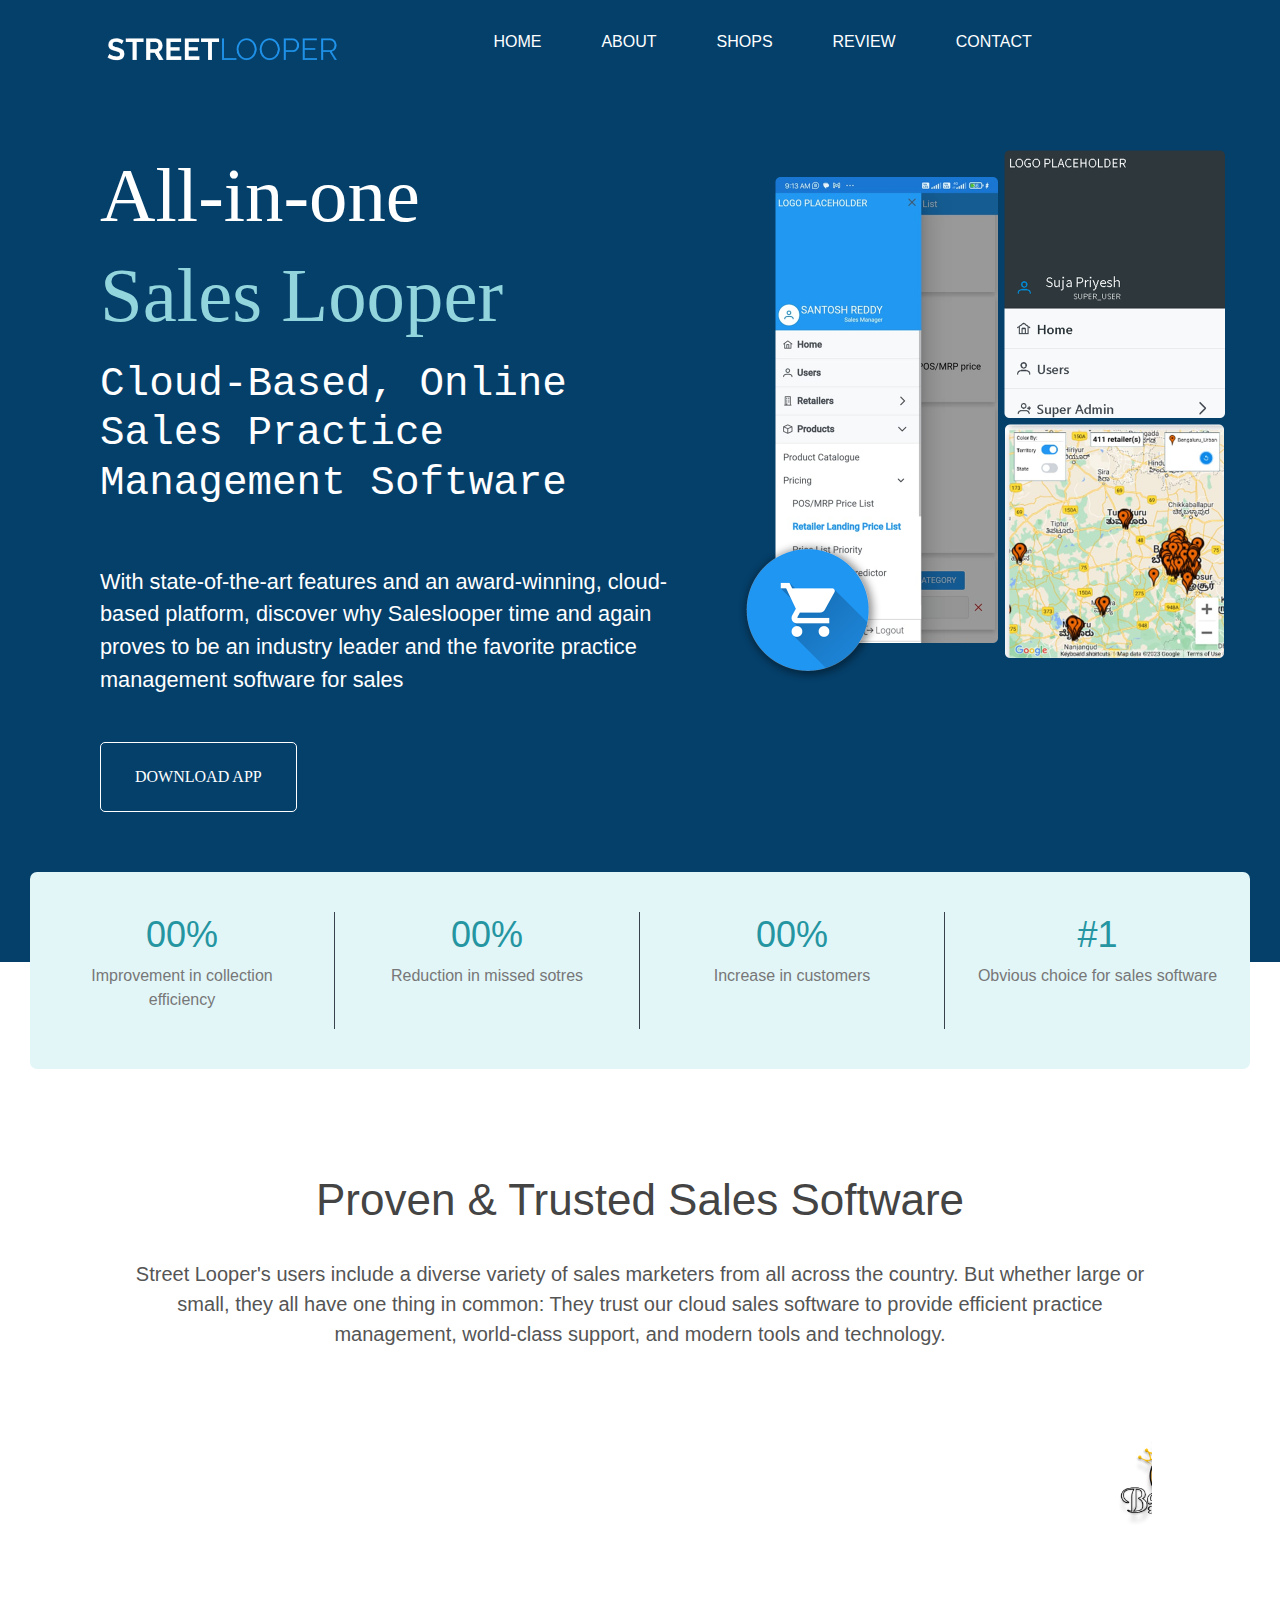
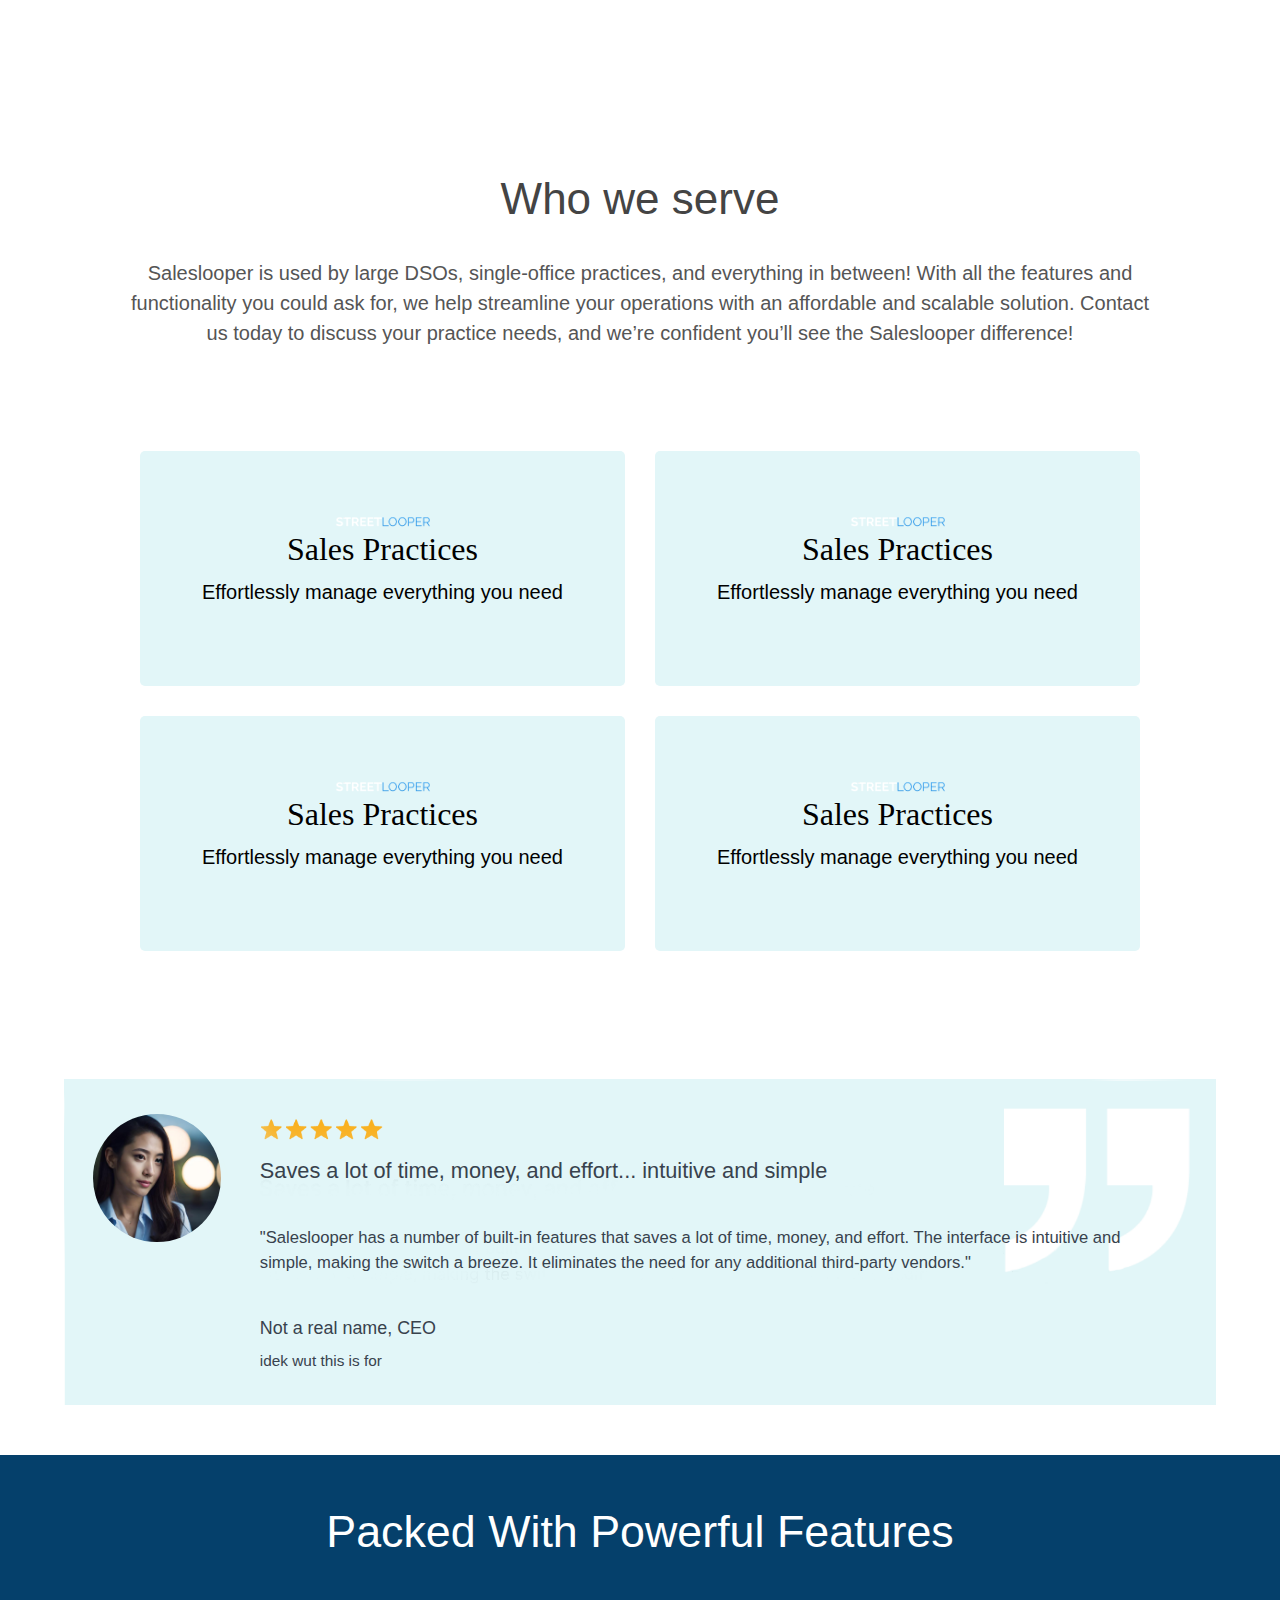
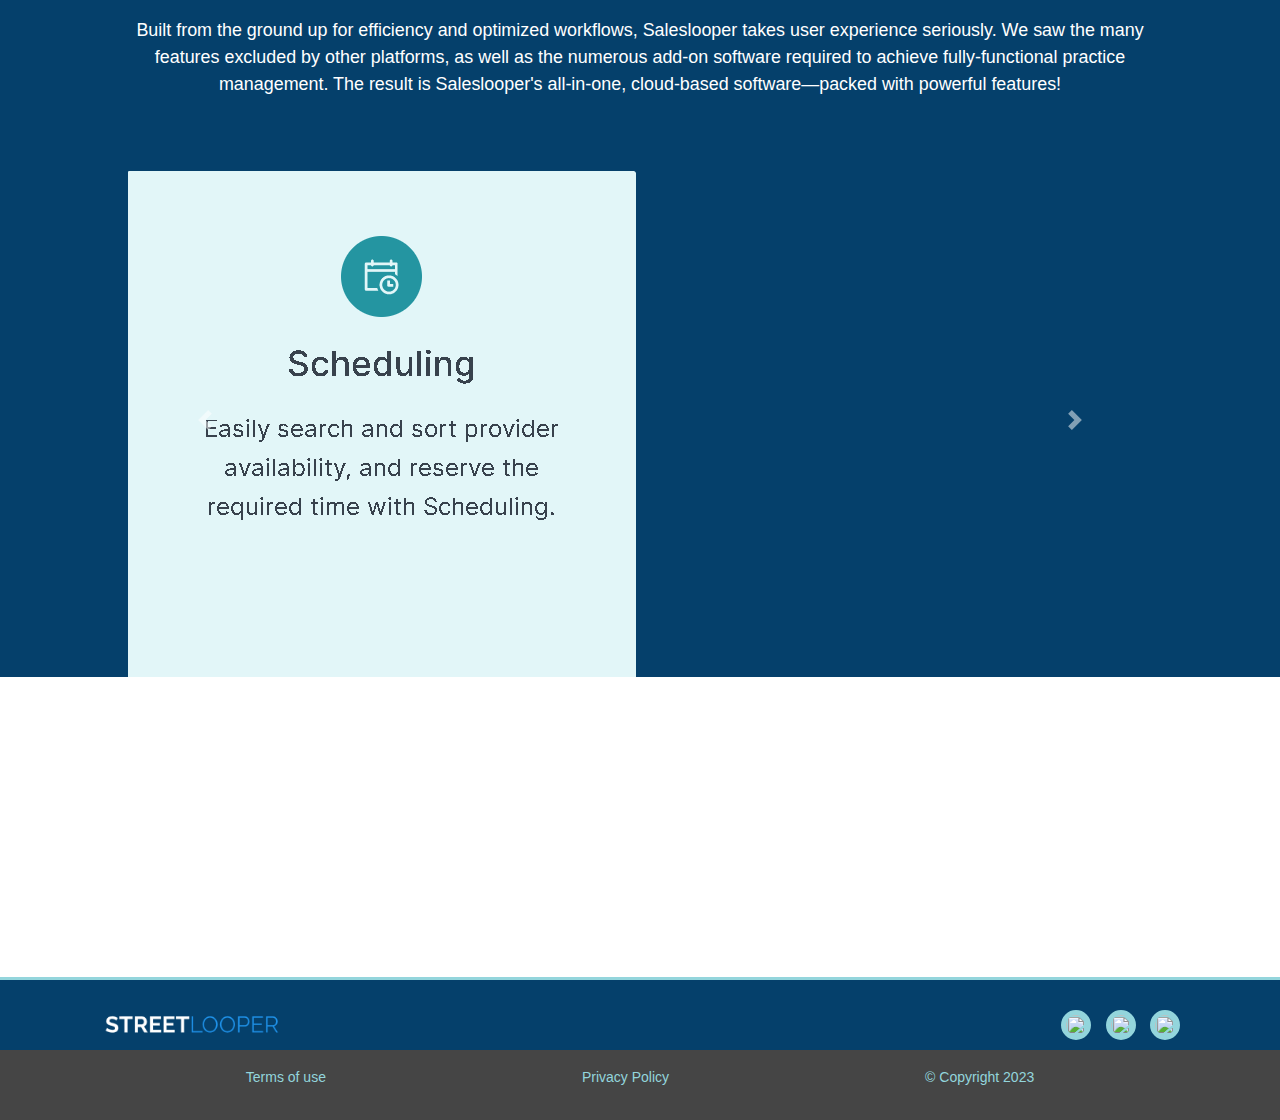
==== commit c13beacb: "ee" ====
--- a/index.html
+++ b/index.html
@@ -1,7 +1,10 @@
-<html>
+<!doctyle html>
+<html lang="en">
 	<head>
+		<meta charset="utf-8">
 		<meta name="viewport" content="width=device-width, initial scale=1.0">
 		<title>Sales Looper</title>
+		<link rel="stylesheet" href="https://cdn.jsdelivr.net/npm/bootstrap@4.0.0/dist/css/bootstrap.min.css" integrity="sha384-Gn5384xqQ1aoWXA+058RXPxPg6fy4IWvTNh0E263XmFcJlSAwiGgFAW/dAiS6JXm" crossorigin="anonymous">
 		<link rel="stylesheet" href="css/style.css">
 		<meta name="description" content="Streetlooper's innovative sales software is designed to perform all the major functions of a marketing practice. Founded with the principles of buisness"
 	</head>
@@ -146,66 +149,29 @@
 		<section class="blue2">
 			<h1> Packed With Powerful Features </h1>
 			<p>Built from the ground up for efficiency and optimized workflows, Saleslooper takes user experience seriously. We saw the many features excluded by other platforms, as well as the numerous add-on software required to achieve fully-functional practice management. The result is Saleslooper's all-in-one, cloud-based software—packed with powerful features!</p>
-			<div class="slider">
-			  <div class="slider-container">
-			    <div class="slider-item">
-			    	<button>
-			    		<img src="img\logo.png" alt="streetlooper">
-			    		<h2>Lorem Ipsum</h2>
-			    		<p>I hope you are supposed to write something here. pls send help. i have been working on this for 4 hours now (not really) why wont this work. AAAAAAA ;-;</p>
-			    	</button>
-			    	<button>
-			    		<img src="img\logo.png" alt="streetlooper">
-			    		<h2>Lorem Ipsum</h2>
-			    		<p>I hope you are supposed to write something here. pls send help. i have been working on this for 4 hours now (not really) why wont this work. AAAAAAA ;-;</p>
-			    	</button>
-			    	<button>
-			    		<img src="img\logo.png" alt="streetlooper">
-			    		<h2>Lorem Ipsum</h2>
-			    		<p>I hope you are supposed to write something here. pls send help. i have been working on this for 4 hours now (not really) why wont this work. AAAAAAA ;-;</p>
-			    	</button>
-			    </div>
-			    <div class="slider-item">
-			    	<button>
-			    		<img src="img\logo.png" alt="streetlooper">
-			    		<h2>Lorem Ipsum</h2>
-			    		<p>I hope you are supposed to write something here. pls seeeend help. i have been working on this for 4 hours now (not really) why wont this work. AAAAAAA ;-;</p>
-			    	</button>
-			    	<button>
-			    		<img src="img\logo.png" alt="streetlooper">
-			    		<h2>Lorem Ipsum</h2>
-			    		<p>I hope you are supposed to write something here. pls seeeend help. i have been working on this for 4 hours now (not really) why wont this work. AAAAAAA ;-;</p>
-			    	</button>
-			    	<button>
-			    		<img src="img\logo.png" alt="streetlooper">
-			    		<h2>Lorem Ipsum</h2>
-			    		<p>I hope you are supposed to write something here. pls seeeend help. i have been working on this for 4 hours now (not really) why wont this work. AAAAAAA ;-;</p>
-			    	</button>
-			    </div>
-			    <div class="slider-item">
-			    	<button>
-			    		<img src="img\logo.png" alt="streetlooper">
-			    		<h2>Lorem Ipsum</h2>
-			    		<p>I hope you are supposed to write something here. pls zend help. i have been working on this for 4 hours now (not really) why wont this work. AAAAAAA ;-;</p>
-			    	</button>
-			    	<button>
-			    		<img src="img\logo.png" alt="streetlooper">
-			    		<h2>Lorem Ipsum</h2>
-			    		<p>I hope you are supposed to write something here. pls zend help. i have been working on this for 4 hours now (not really) why wont this work. AAAAAAA ;-;</p>
-			    	</button>
-			    	<button>
-			    		<img src="img\logo.png" alt="streetlooper">
-			    		<h2>Lorem Ipsum</h2>
-			    		<p>I hope you are supposed to write something here. pls zend help. i have been working on this for 4 hours now (not really) why wont this work. AAAAAAA ;-;</p>
-			    	</button>
-			    </div>
-			  </div>
-			  <div class="slider-controls">
-			    <button class="prev"><</button>
-			    <button class="next">></button>
-			  </div>
-			</div>
-
+			<div class="sliders">
+				<div id="carouselExampleControls" class="carousel slide" data-ride="carousel">
+				  <div class="carousel-inner">
+				    <div class="carousel-item active">
+				      <img class="d-block w-30" src="img\slider_2.png" alt="First slide">
+				    </div>
+				    <div class="carousel-item">
+				      <img class="d-block w-30" src="img\slider_3.png" alt="Second slide">
+				    </div>
+				    <div class="carousel-item">
+				      <img class="d-block w-5" src="img\slider_1.png" alt="Third slide">
+				    </div>
+				  </div>
+				  <a class="carousel-control-prev" href="#carouselExampleControls" role="button" data-slide="prev">
+				    <span class="carousel-control-prev-icon" aria-hidden="true"></span>
+				    <span class="sr-only">Previous</span>
+				  </a>
+				  <a class="carousel-control-next" href="#carouselExampleControls" role="button" data-slide="next">
+				    <span class="carousel-control-next-icon" aria-hidden="true"></span>
+				    <span class="sr-only">Next</span>
+				  </a>
+				</div>
+			</div>
 		</section>
 
 		<div class="space"></div>
@@ -287,42 +253,11 @@
 			}
 			//counter numbers - end
 
-
-
-
-			// sliders
-			const slider = document.querySelector(".slider");
-			const sliderContainer = slider.querySelector(".slider-container");
-			const sliderItems = slider.querySelectorAll(".slider-item");
-			const sliderItemCount = sliderItems.length;
-			const sliderItemWidth = sliderItems[0].offsetWidth;
-			const sliderNextBtn = slider.querySelector(".next");
-			const sliderPrevBtn = slider.querySelector(".prev");
-
-			let currentPosition = 0;
-
-			function handleNextClick() {
-			  if (currentPosition < sliderItemCount - 3) {
-			    currentPosition++;
-			    sliderContainer.style.transform = `translateX(-${currentPosition * sliderItemWidth}px)`;
-			  }
-			}
-
-			function handlePrevClick() {
-			  if (currentPosition > 0) {
-			    currentPosition--;
-			    sliderContainer.style.transform = `translateX(-${currentPosition * sliderItemWidth}px)`;
-			  }
-			}
-
-			sliderNextBtn.addEventListener("click", handleNextClick);
-			sliderPrevBtn.addEventListener("click", handlePrevClick);
-
-
-
-
-
-
+			
 		</script >
+		<!-- bootstrap -->
+		<script src="https://code.jquery.com/jquery-3.2.1.slim.min.js" integrity="sha384-KJ3o2DKtIkvYIK3UENzmM7KCkRr/rE9/Qpg6aAZGJwFDMVNA/GpGFF93hXpG5KkN" crossorigin="anonymous"></script>
+		<script src="https://cdn.jsdelivr.net/npm/popper.js@1.12.9/dist/umd/popper.min.js" integrity="sha384-ApNbgh9B+Y1QKtv3Rn7W3mgPxhU9K/ScQsAP7hUibX39j7fakFPskvXusvfa0b4Q" crossorigin="anonymous"></script>
+		<script src="https://cdn.jsdelivr.net/npm/bootstrap@4.0.0/dist/js/bootstrap.min.js" integrity="sha384-JZR6Spejh4U02d8jOt6vLEHfe/JQGiRRSQQxSfFWpi1MquVdAyjUar5+76PVCmYl" crossorigin="anonymous"></script>
 	</body>
 </html>--- a/css/style.css
+++ b/css/style.css
@@ -4,6 +4,7 @@
   font-family: 'Poppins', sans-serif;
   box-sizing: border-box;
 }
+
 body{
   min-height: 1000px;
 }
@@ -539,72 +540,6 @@
   padding-bottom: 50px;
 }
 
-.slider {
-  width: 100%;
-  overflow: hidden;
-  position: relative;
-  margin-top: 30px;
-  margin-bottom: 30px;
-}
-
-.slider-container {
-  width: calc(100% * 3);
-  display: flex;
-  transition: transform 0.5s ease-in-out;
-}
-
-.slider-item {
-  width: calc(100% / 3);
-}
-
-.slider-item button {
-  display: block;
-  margin: 0 auto;
-  text-align: center;
-  padding: 10px;
-  background-color: #f2f2f2;
-  border: none;
-  border-radius: 10px;
-  box-shadow: 0px 0px 10px 0px rgba(0,0,0,0.2);
-}
-
-.slider-item h2 {
-  font-size: 18px;
-  margin-top: 10px;
-  margin-bottom: 5px;
-}
-
-.slider-item p {
-  font-size: 14px;
-  margin-top: 5px;
-  margin-bottom: 5px;
-}
-
-.slider-controls {
-  display: flex;
-  justify-content: space-between;
-  margin-top: 10px;
-}
-
-.slider-controls button {
-  background-color: #f2f2f2;
-  border: none;
-  border-radius: 50%;
-  font-size: 20px;
-  color: #333;
-  width: 30px;
-  height: 30px;
-  cursor: pointer;
-  box-shadow: 0px 0px 10px 0px rgba(0,0,0,0.2);
-}
-
-.slider-controls button:focus {
-  outline: none;
-}
-
-
-
-
 
 
 
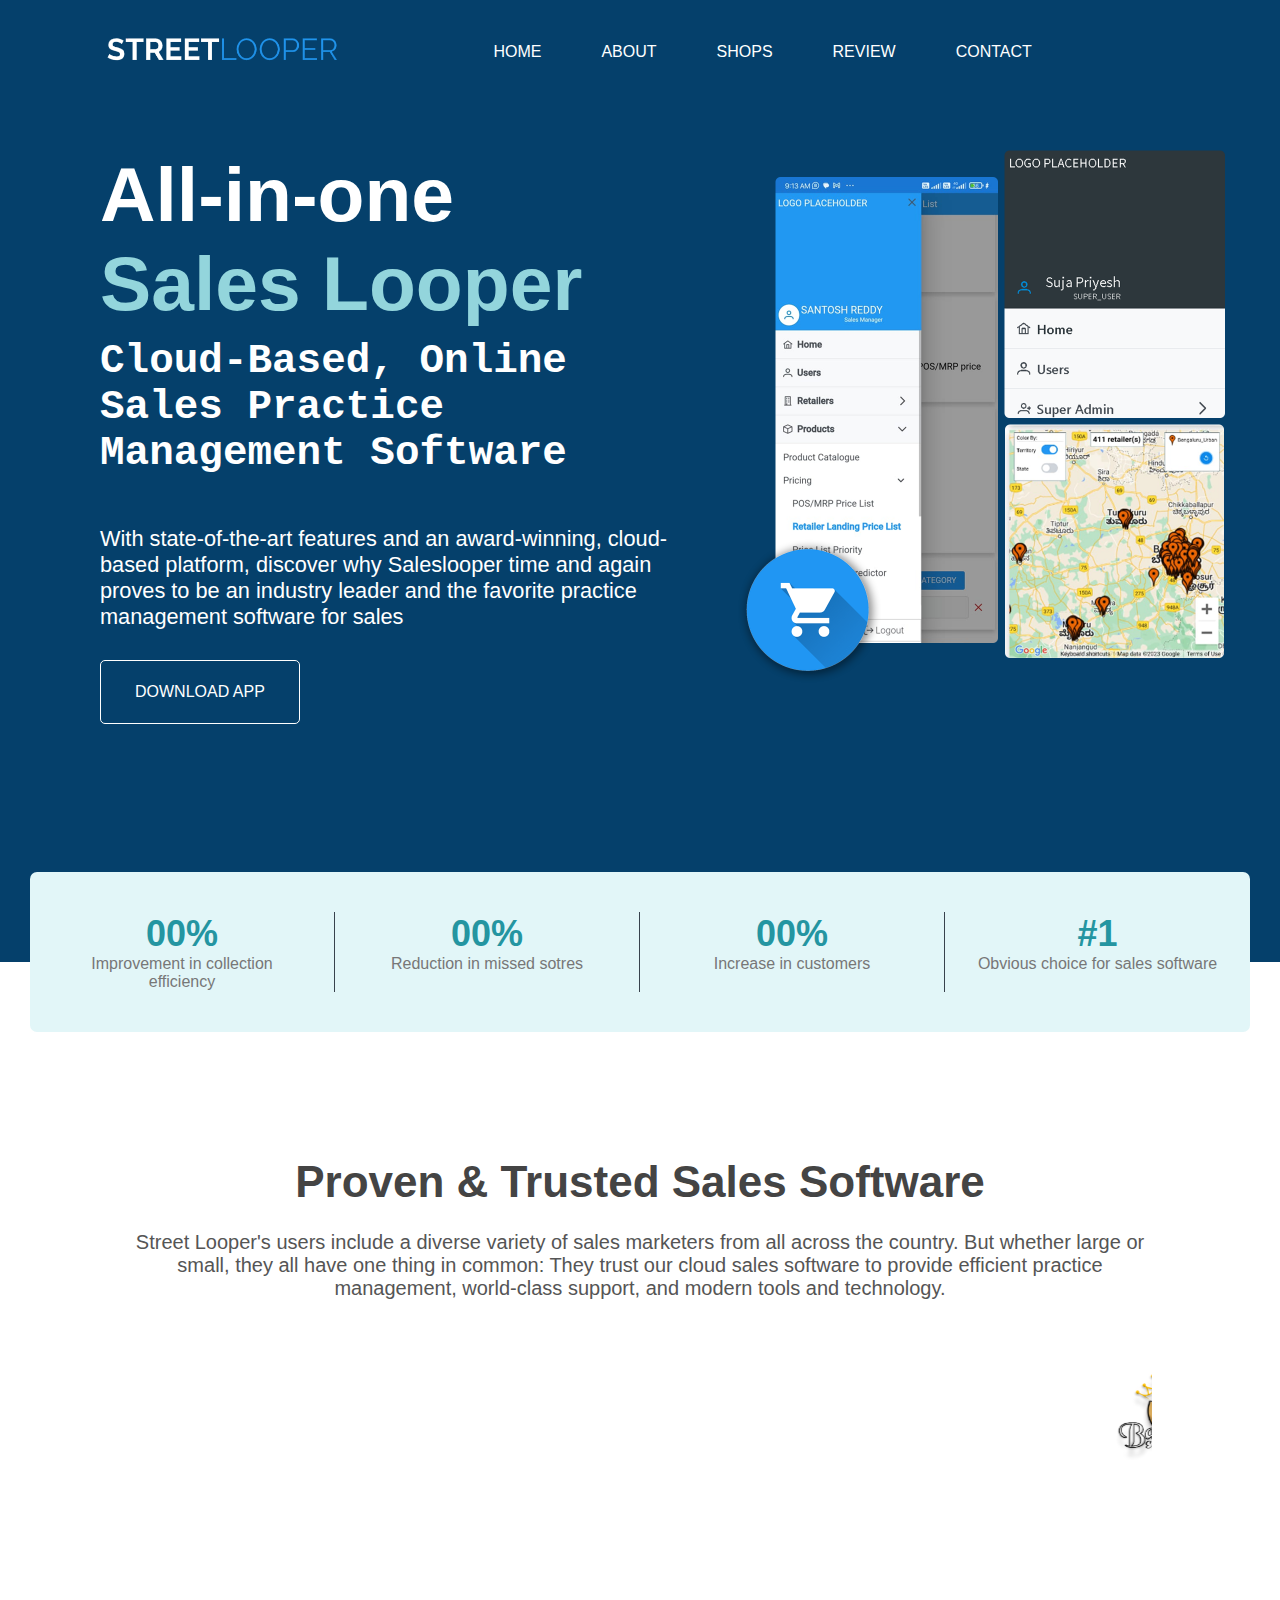
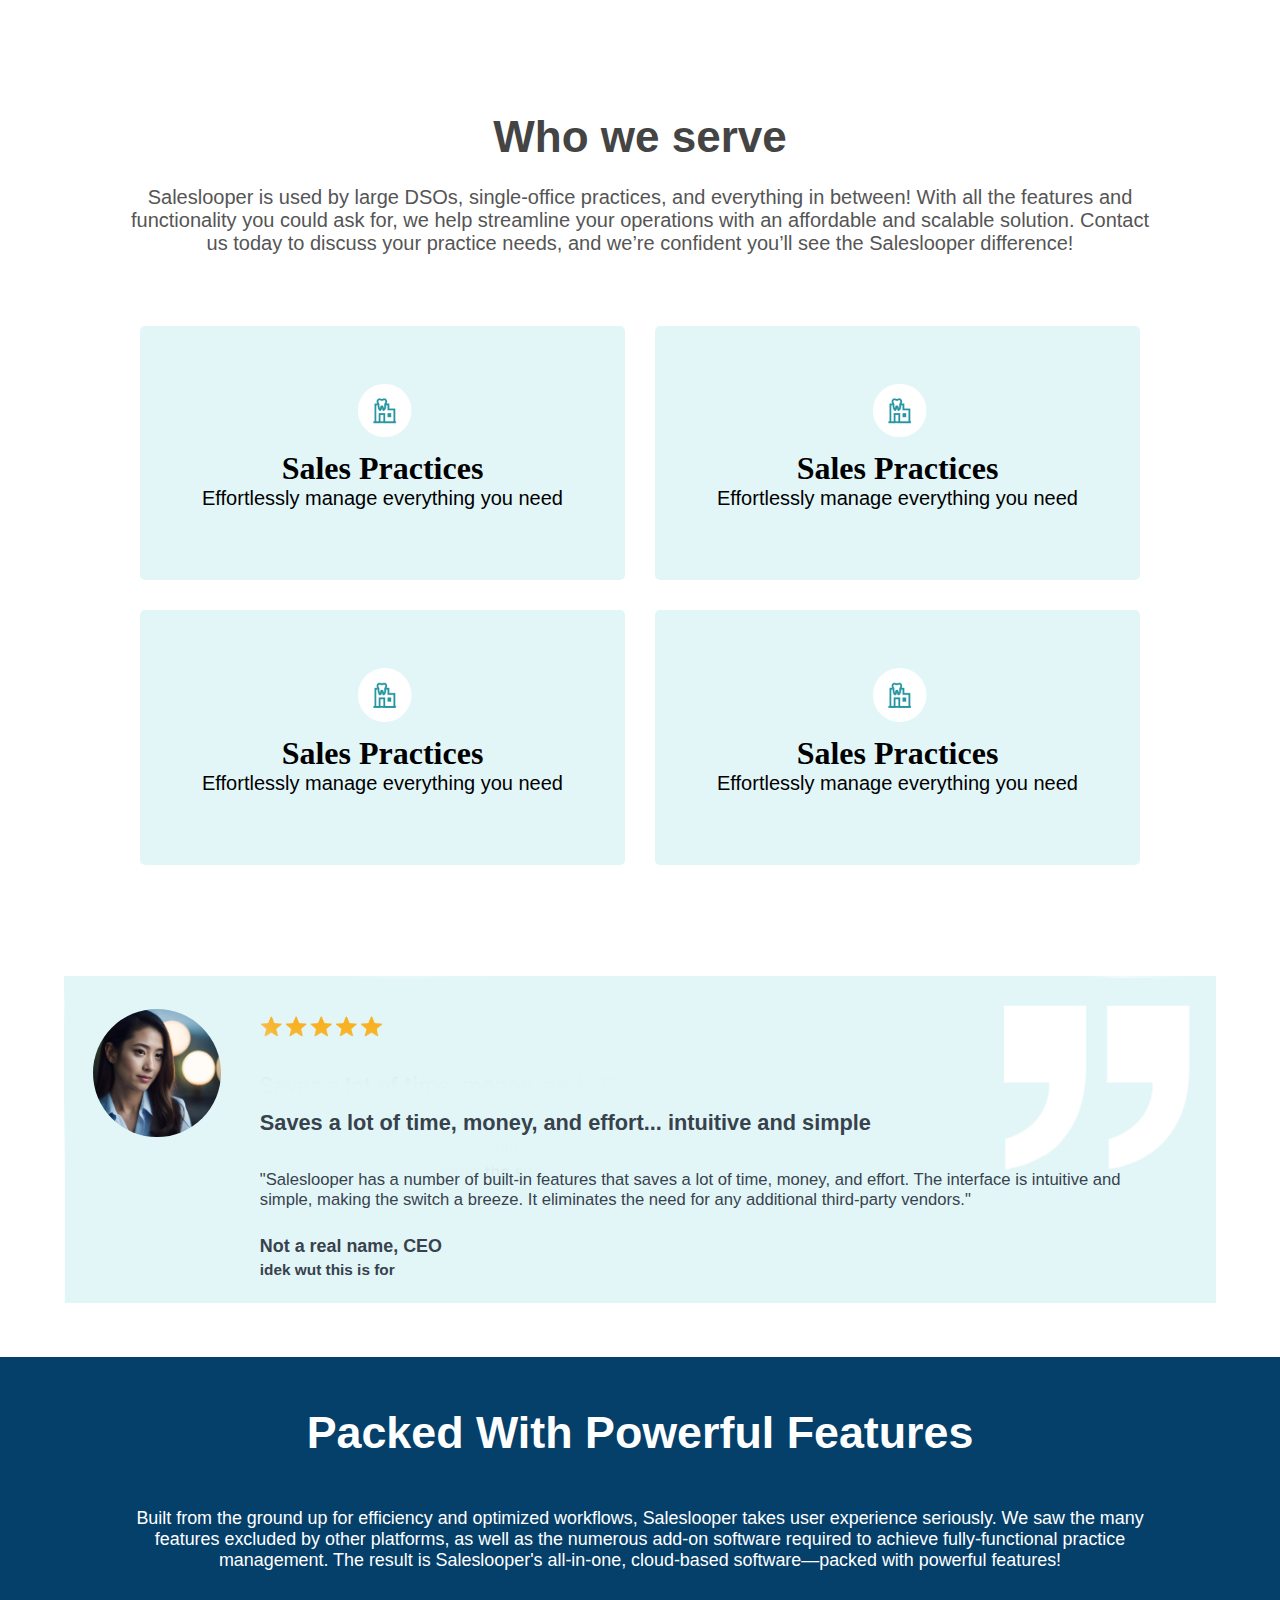
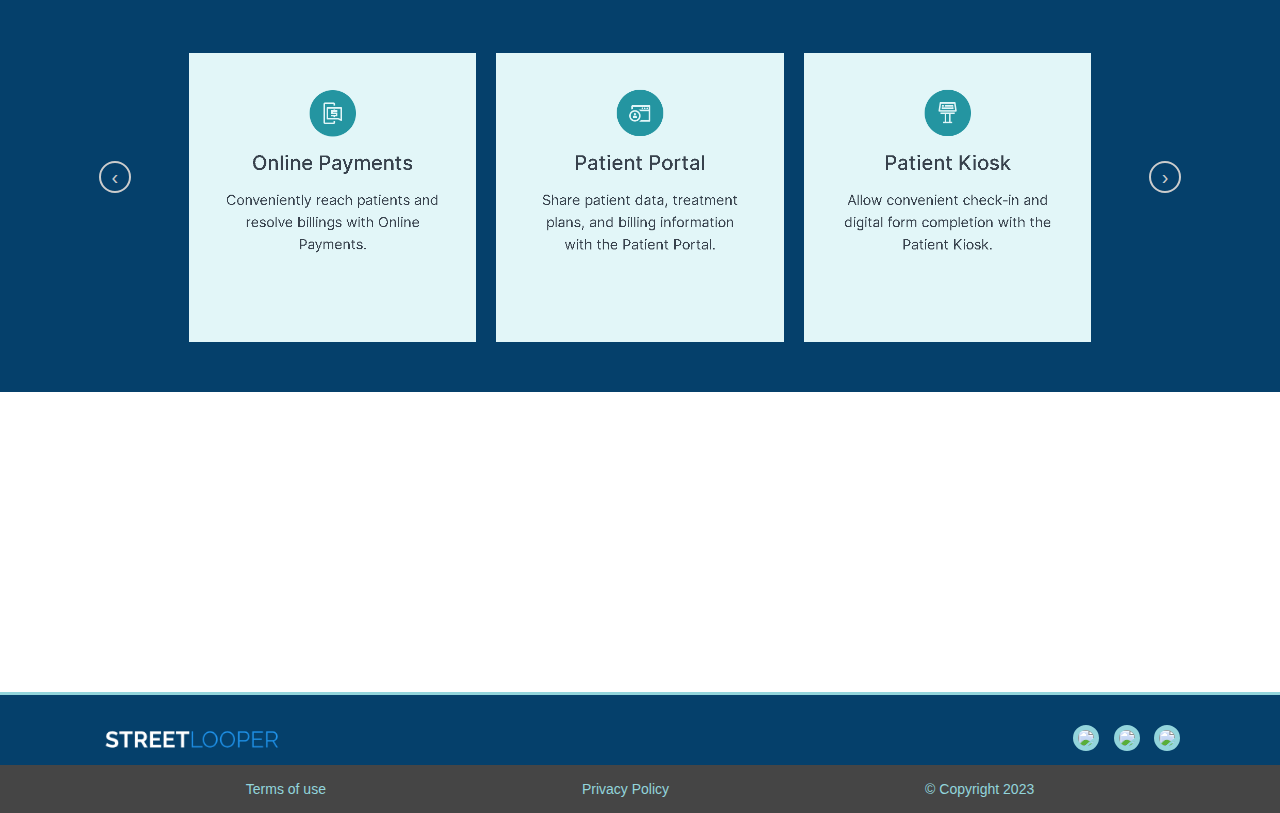
==== commit 1907ab64: "e" ====
--- a/index.html
+++ b/index.html
@@ -1,12 +1,11 @@
-<!doctyle html>
+<!doctype html>
 <html lang="en">
 	<head>
 		<meta charset="utf-8">
 		<meta name="viewport" content="width=device-width, initial scale=1.0">
 		<title>Sales Looper</title>
-		<link rel="stylesheet" href="https://cdn.jsdelivr.net/npm/bootstrap@4.0.0/dist/css/bootstrap.min.css" integrity="sha384-Gn5384xqQ1aoWXA+058RXPxPg6fy4IWvTNh0E263XmFcJlSAwiGgFAW/dAiS6JXm" crossorigin="anonymous">
 		<link rel="stylesheet" href="css/style.css">
-		<meta name="description" content="Streetlooper's innovative sales software is designed to perform all the major functions of a marketing practice. Founded with the principles of buisness"
+		<meta name="description" content="Streetlooper's innovative sales software is designed to perform all the major functions of a marketing practice. Founded with the principles of buisness">
 	</head>
 	<body>
 		<!--navigation bar-->
@@ -102,22 +101,22 @@
 			</div>
 			<div class='format_buttons'>
 				<button>
-					<img src="img\logo.png">
+					<img src="img\buttons_1.png">
 					<h2>Sales Practices</h2>
 					<p>Effortlessly manage everything you need</p>
 				</button>
 				<button>
-					<img src="img\logo.png">
+					<img src="img\buttons_1.png">
 					<h2>Sales Practices</h2>
 					<p>Effortlessly manage everything you need</p>
 				</button>
 				<button>
-					<img src="img\logo.png">
+					<img src="img\buttons_1.png">
 					<h2>Sales Practices</h2>
 					<p>Effortlessly manage everything you need</p>
 				</button>
 				<button>
-					<img src="img\logo.png">
+					<img src="img\buttons_1.png">
 					<h2>Sales Practices</h2>
 					<p>Effortlessly manage everything you need</p>
 				</button>
@@ -149,29 +148,22 @@
 		<section class="blue2">
 			<h1> Packed With Powerful Features </h1>
 			<p>Built from the ground up for efficiency and optimized workflows, Saleslooper takes user experience seriously. We saw the many features excluded by other platforms, as well as the numerous add-on software required to achieve fully-functional practice management. The result is Saleslooper's all-in-one, cloud-based software—packed with powerful features!</p>
-			<div class="sliders">
-				<div id="carouselExampleControls" class="carousel slide" data-ride="carousel">
-				  <div class="carousel-inner">
-				    <div class="carousel-item active">
-				      <img class="d-block w-30" src="img\slider_2.png" alt="First slide">
-				    </div>
-				    <div class="carousel-item">
-				      <img class="d-block w-30" src="img\slider_3.png" alt="Second slide">
-				    </div>
-				    <div class="carousel-item">
-				      <img class="d-block w-5" src="img\slider_1.png" alt="Third slide">
-				    </div>
-				  </div>
-				  <a class="carousel-control-prev" href="#carouselExampleControls" role="button" data-slide="prev">
-				    <span class="carousel-control-prev-icon" aria-hidden="true"></span>
-				    <span class="sr-only">Previous</span>
-				  </a>
-				  <a class="carousel-control-next" href="#carouselExampleControls" role="button" data-slide="next">
-				    <span class="carousel-control-next-icon" aria-hidden="true"></span>
-				    <span class="sr-only">Next</span>
-				  </a>
-				</div>
-			</div>
+
+			<div class="carousel-buttons">
+			  <button class="prev-btn">&#8249;</button>
+			  <button class="next-btn">&#8250;</button>
+			</div>
+			<div class="carousel-container">
+			  <div class="carousel">
+			    <img class="carousel-img" src="img\slider_1.png" alt="Image 1">
+			    <img class="carousel-img" src="img\slider_2.png" alt="Image 2">
+			    <img class="carousel-img" src="img\slider_3.png" alt="Image 3">
+
+			    <img class="carousel-img" src="img\slider_1.png" alt="Image 4">
+			    <img class="carousel-img" src="img\slider_2.png" alt="Image 5">
+			    <img class="carousel-img" src="img\slider_3.png" alt="Image 6">
+			  </div>
+
 		</section>
 
 		<div class="space"></div>
@@ -208,56 +200,109 @@
 
 		<!--script-->
 		<script type="text/javascript">
-			// sticky nav bar
-			window.addEventListener("scroll", function(){
-				var header = document.querySelector("header");
-				header.classList.toggle("sticky", window.scrollY > 0);
-			})
-
-
-
-			// hamburger menu
-			function toggle(){
-				var header = document.querySelector("header");
-				header.classList.toggle("active");
+// sticky nav bar
+window.addEventListener("scroll", function(){
+	var header = document.querySelector("header");
+	header.classList.toggle("sticky", window.scrollY > 0);
+})
+
+
+
+// hamburger menu
+function toggle(){
+	var header = document.querySelector("header");
+	header.classList.toggle("active");
 			}
 
 
 
-			// counting number
-			let valueDisplays = document.querySelectorAll(".num");
-			window.addEventListener("scroll", function() {
-			  valueDisplays.forEach((valueDisplay) => {
-			    if (isInViewport(valueDisplay) && !valueDisplay.getAttribute("data-animated")) {
-			      animateValue(valueDisplay);
-			      valueDisplay.setAttribute("data-animated", true);
-			    }
-			  });
-			});
-			function animateValue(valueDisplay) {
-			  let startValue = 0;
-			  let endValue = parseInt(valueDisplay.getAttribute("data-val"));
-			  let duration = 750 / endValue;
-			  let interval = setInterval(function () {
-			    startValue += 1;
-			    valueDisplay.textContent = startValue < 10 ? "0" + startValue : startValue;
-			    if (startValue >= endValue) {
-			      clearInterval(interval);
-			    }
-			  }, duration);
-			}
-			function isInViewport(element) {
-			  let rect = element.getBoundingClientRect();
-			  let html = document.documentElement;
-			  return rect.top >= 0 && rect.bottom <= (window.innerHeight || html.clientHeight);
-			}
-			//counter numbers - end
-
-			
+// counting number
+let valueDisplays = document.querySelectorAll(".num");
+window.addEventListener("scroll", function() {
+  valueDisplays.forEach((valueDisplay) => {
+    if (isInViewport(valueDisplay) && !valueDisplay.getAttribute("data-animated")) {
+      animateValue(valueDisplay);
+      valueDisplay.setAttribute("data-animated", true);
+    }
+  });
+});
+function animateValue(valueDisplay) {
+  let startValue = 0;
+  let endValue = parseInt(valueDisplay.getAttribute("data-val"));
+  let duration = 750 / endValue;
+  let interval = setInterval(function () {
+    startValue += 1;
+    valueDisplay.textContent = startValue < 10 ? "0" + startValue : startValue;
+    if (startValue >= endValue) {
+      clearInterval(interval);
+    }
+  }, duration);
+}
+function isInViewport(element) {
+  let rect = element.getBoundingClientRect();
+  let html = document.documentElement;
+  return rect.top >= 0 && rect.bottom <= (window.innerHeight || html.clientHeight);
+}
+//counter numbers - end
+
+//sliders
+const carousel = document.querySelector('.carousel');
+const prevBtn = document.querySelector('.prev-btn');
+const nextBtn = document.querySelector('.next-btn');
+
+let direction;
+let events = {
+  mouse: {
+    down: "mousedown",
+    move: "mousemove",
+    up: "mouseup",
+  },
+  touch: {
+    down: "touchstart",
+    move: "touchmove",
+    up: "touchend",
+  },
+};
+
+let deviceType = "";
+const isTouchDevice = () => {
+  try {
+    document.createEvent("TouchEvent");
+    deviceType = "touch";
+    return true;
+  } catch (e) {
+    deviceType = "mouse";
+    return false;
+  }
+};
+
+prevBtn.addEventListener('click', () => {
+  direction = 'prev';
+  carousel.style.justifyContent = 'flex-end';
+  carousel.prepend(carousel.lastElementChild);
+  carousel.style.transform = 'translateX(100%)';
+});
+
+nextBtn.addEventListener('click', () => {
+  direction = 'next';
+  carousel.style.justifyContent = 'flex-start';
+  carousel.style.transform = 'translateX(-100%)';
+});
+
+carousel.addEventListener('transitionend', () => {
+  if (direction === 'prev') {
+    carousel.appendChild(carousel.firstElementChild);
+  } else if (direction === 'next') {
+    carousel.prepend(carousel.lastElementChild);
+  }
+
+  carousel.style.transition = 'none';
+  carousel.style.transform = 'translateX(0)';
+  setTimeout(() => {
+    carousel.style.transition = 'transform 0.3s ease-in-out';
+  });
+});
+
 		</script >
-		<!-- bootstrap -->
-		<script src="https://code.jquery.com/jquery-3.2.1.slim.min.js" integrity="sha384-KJ3o2DKtIkvYIK3UENzmM7KCkRr/rE9/Qpg6aAZGJwFDMVNA/GpGFF93hXpG5KkN" crossorigin="anonymous"></script>
-		<script src="https://cdn.jsdelivr.net/npm/popper.js@1.12.9/dist/umd/popper.min.js" integrity="sha384-ApNbgh9B+Y1QKtv3Rn7W3mgPxhU9K/ScQsAP7hUibX39j7fakFPskvXusvfa0b4Q" crossorigin="anonymous"></script>
-		<script src="https://cdn.jsdelivr.net/npm/bootstrap@4.0.0/dist/js/bootstrap.min.js" integrity="sha384-JZR6Spejh4U02d8jOt6vLEHfe/JQGiRRSQQxSfFWpi1MquVdAyjUar5+76PVCmYl" crossorigin="anonymous"></script>
 	</body>
 </html>--- a/css/style.css
+++ b/css/style.css
@@ -434,6 +434,13 @@
     grid-gap: 20px;
   }
 }
+@media (min-width:900px) {
+  .format_buttons button {  
+    padding: 50px;
+    padding-bottom: 70px;
+  }
+}
+
 /*button formatting*/
 .format_buttons button {
   border: 0px solid #fff;
@@ -444,6 +451,7 @@
   text-align: center;
   border-radius: 5px;
 }
+
 /*button hover effect*/
 .format_buttons button:hover{
   transform: translate(5px,5px);
@@ -452,7 +460,7 @@
 }
 /*button content formatting*/
 .format_buttons button img{
-  width: 100px;
+  width: 70px;
   height: auto;
 }
 .format_buttons button h2{
@@ -473,7 +481,7 @@
 
 /*review comment*/
 .format_comment {
-  margin-top: 10%;
+  margin-top: 150px;
   margin-left: 5vw;
   margin-right: 5vw;
   position: relative;
@@ -539,6 +547,59 @@
   font-family: 'Roboto Light', sans-serif;
   padding-bottom: 50px;
 }
+
+
+
+
+.carousel-container {
+  position: relative;
+  width: 90%;
+  margin: 0 auto;
+  overflow: hidden;
+  padding-bottom: 50px;
+}
+.carousel-buttons {
+  position: relative;
+  width: 90%;
+  margin: 0 auto;
+}
+
+.carousel {
+  display: flex;
+  transition: transform 0.7s ease-in-out;
+}
+
+.carousel img {
+  width: calc(100% / 3);
+  height: auto;
+  padding-left: 10px;
+  padding-right: 10px;
+}
+
+.prev-btn,
+.next-btn {
+  position: relative;
+  width: 2.5vw;
+  height: 2.5vw;
+  background-color: #05406b;
+  border: 2px solid #ccc;
+  border-radius: 50%;
+  font-size: 20px;
+  color: #ccc;
+  cursor: pointer;
+}
+
+.prev-btn {
+  left: -55%;
+  top: 11vw;
+}
+
+.next-btn {
+  right: -55%;
+  top: 11vw;
+}
+
+
 
 
 
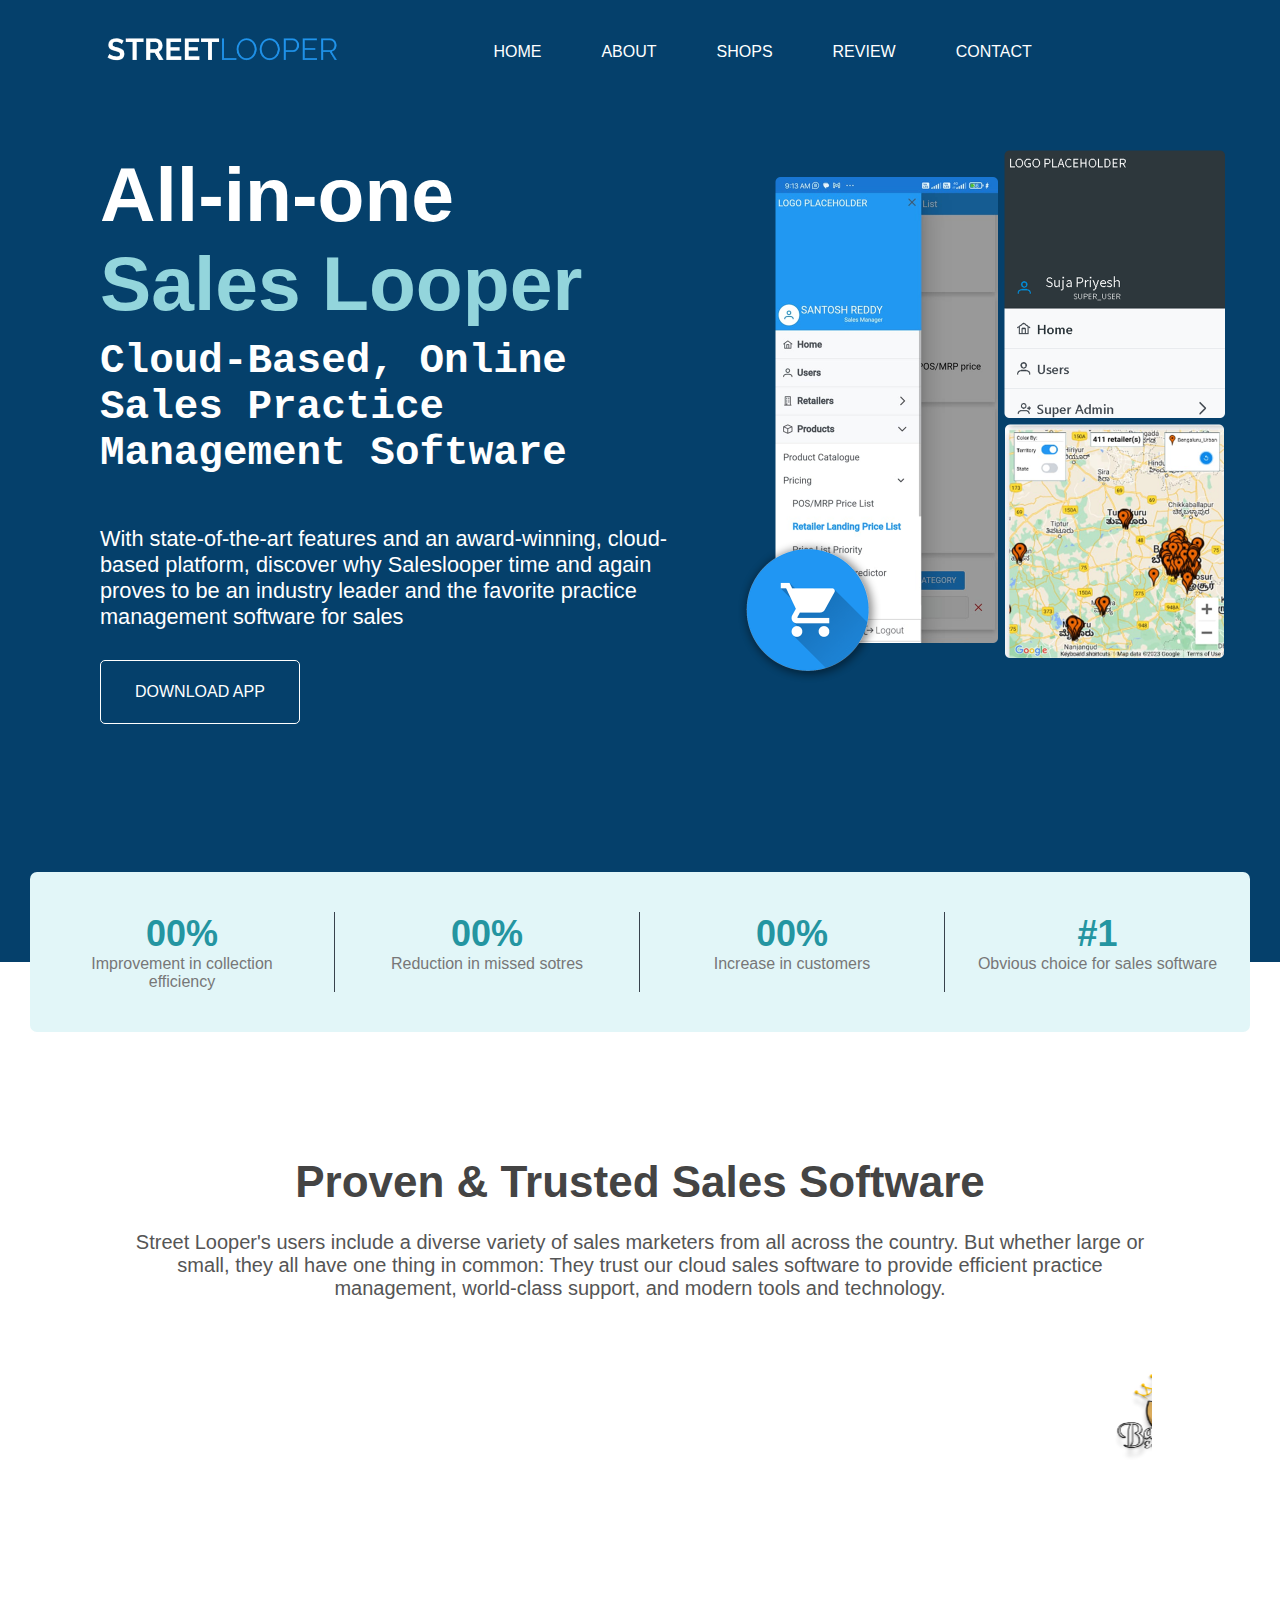
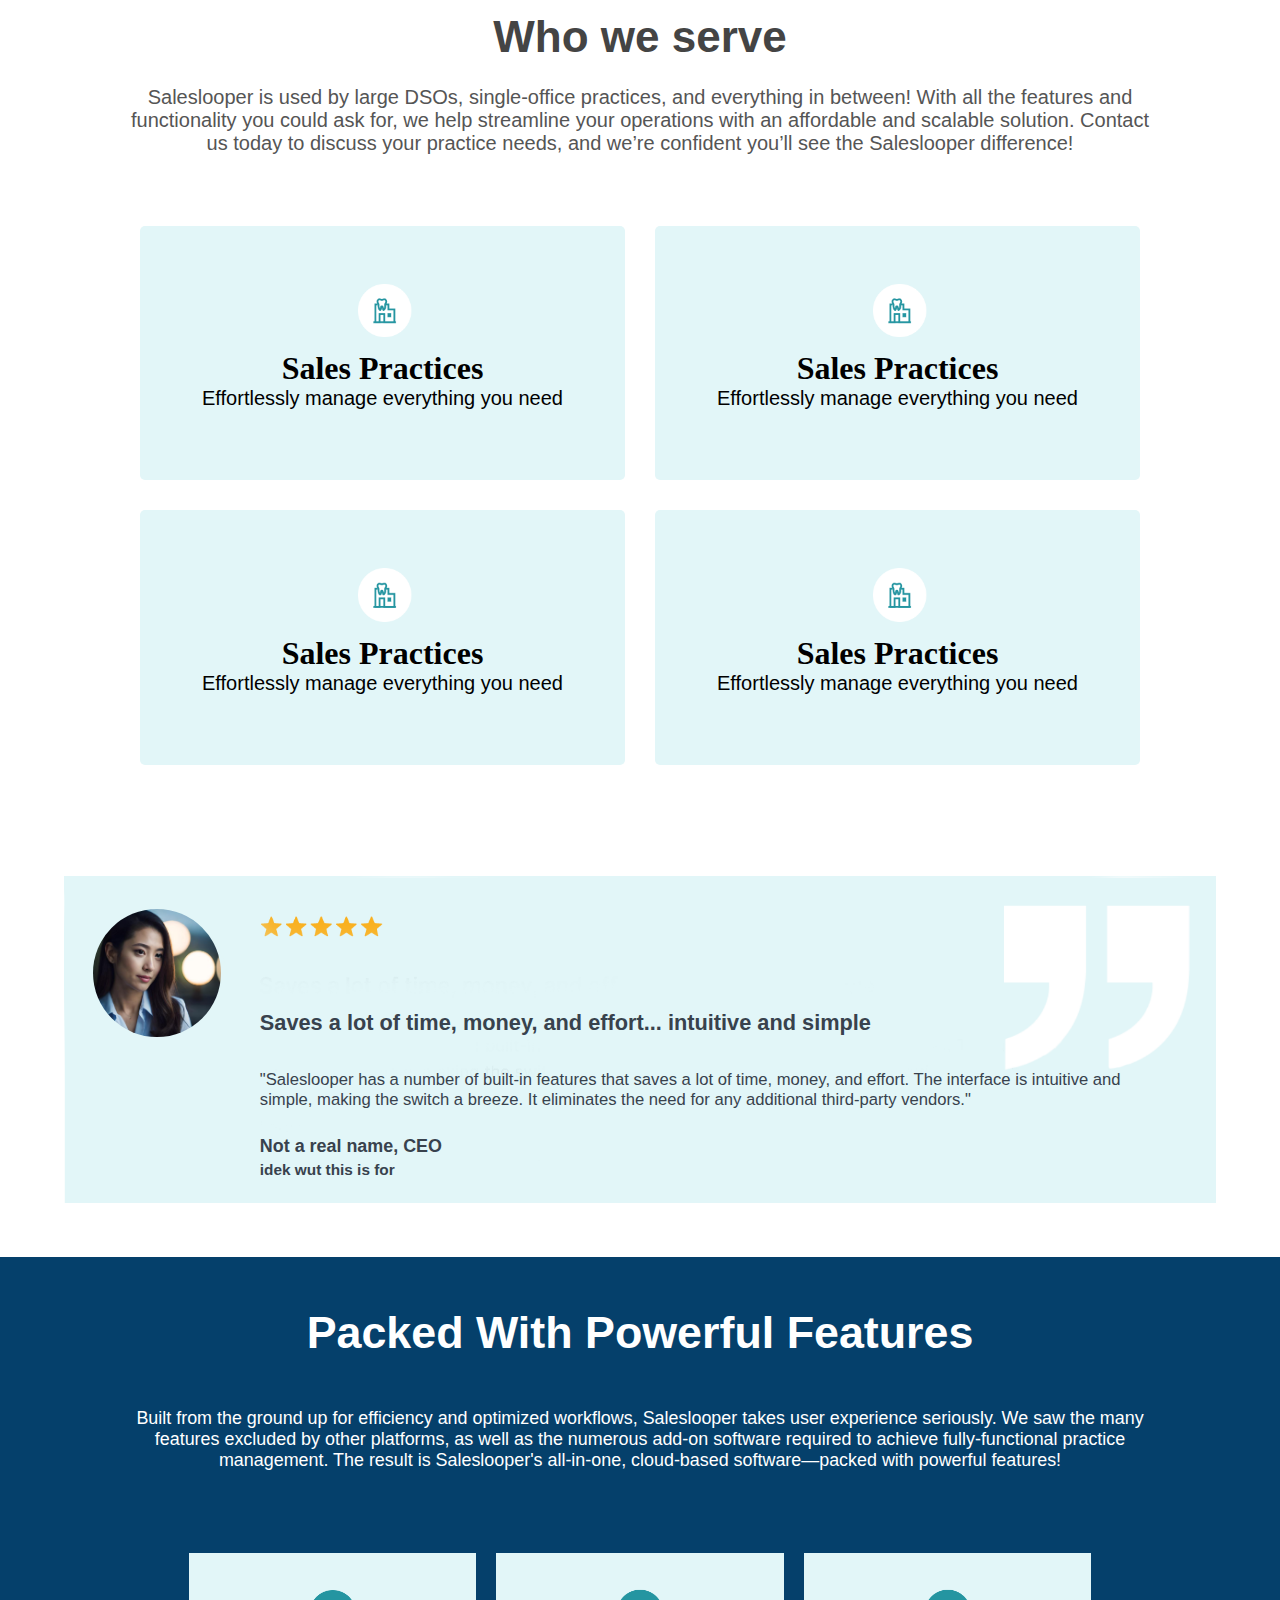
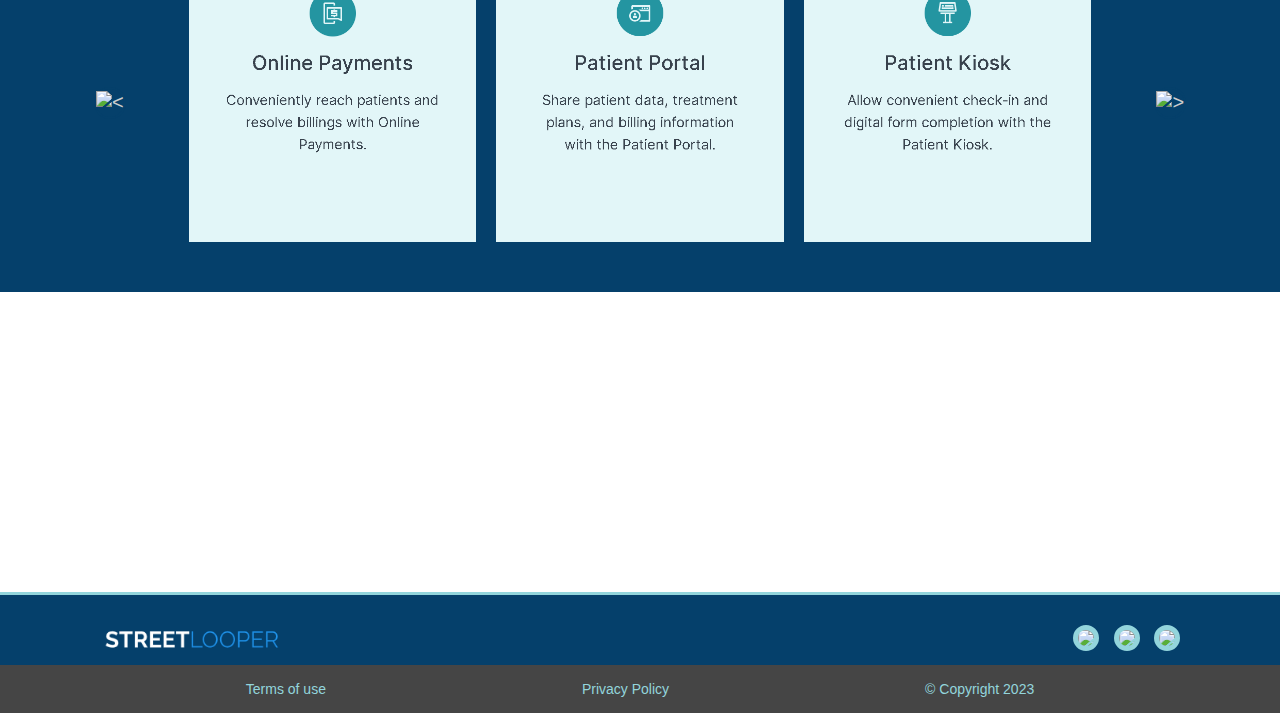
==== commit 0f8ed0c4: "e" ====
--- a/index.html
+++ b/index.html
@@ -68,7 +68,7 @@
 					<p>Increase in customers</p>
 				</div>
 				<div>
-					<h2><span>#</span><span class="num" data-val="1">1</span></h2>
+					<h2><span>#</span><span class="number">1</span></h2>
 					<p>Obvious choice for sales software</p>
 				</div>
 			</div>
@@ -150,8 +150,8 @@
 			<p>Built from the ground up for efficiency and optimized workflows, Saleslooper takes user experience seriously. We saw the many features excluded by other platforms, as well as the numerous add-on software required to achieve fully-functional practice management. The result is Saleslooper's all-in-one, cloud-based software—packed with powerful features!</p>
 
 			<div class="carousel-buttons">
-			  <button class="prev-btn">&#8249;</button>
-			  <button class="next-btn">&#8250;</button>
+			  <button class="prev-btn"><img src="img\prev.png" alt="<"></button>
+			  <button class="next-btn"><img src="img\next.png" alt=">"></button>
 			</div>
 			<div class="carousel-container">
 			  <div class="carousel">
--- a/css/style.css
+++ b/css/style.css
@@ -336,7 +336,6 @@
 /*white 1 text alignment*/
 .format_textbox{
   position: relative;
-  margin-top: 100px;
   width: 80%;
   left: 50%;
   transform: translate(-50%, -50%);
@@ -433,10 +432,14 @@
     grid-template-columns: repeat(auto-fit, minmax(90%, 1fr));
     grid-gap: 20px;
   }
+  .format_buttons button{
+    padding-top: 10px;
+    padding-bottom: 20px;
+  }
 }
 @media (min-width:900px) {
   .format_buttons button {  
-    padding: 50px;
+    padding-top: 50px;
     padding-bottom: 70px;
   }
 }
@@ -487,6 +490,11 @@
   position: relative;
 }
 
+@media(max-width:900px){
+  .format_comment{
+    margin-top: 300px;
+  }
+}
 .review_img {
   position: absolute;
   bottom: 50%;
@@ -582,7 +590,7 @@
   width: 2.5vw;
   height: 2.5vw;
   background-color: #05406b;
-  border: 2px solid #ccc;
+  border: 2px solid #05406b;
   border-radius: 50%;
   font-size: 20px;
   color: #ccc;
@@ -590,13 +598,13 @@
 }
 
 .prev-btn {
-  left: -55%;
-  top: 11vw;
+  left: -40vw;
+  top: 13vw;
 }
 
 .next-btn {
-  right: -55%;
-  top: 11vw;
+  right: -40vw;
+  top: 13vw;
 }
 
 
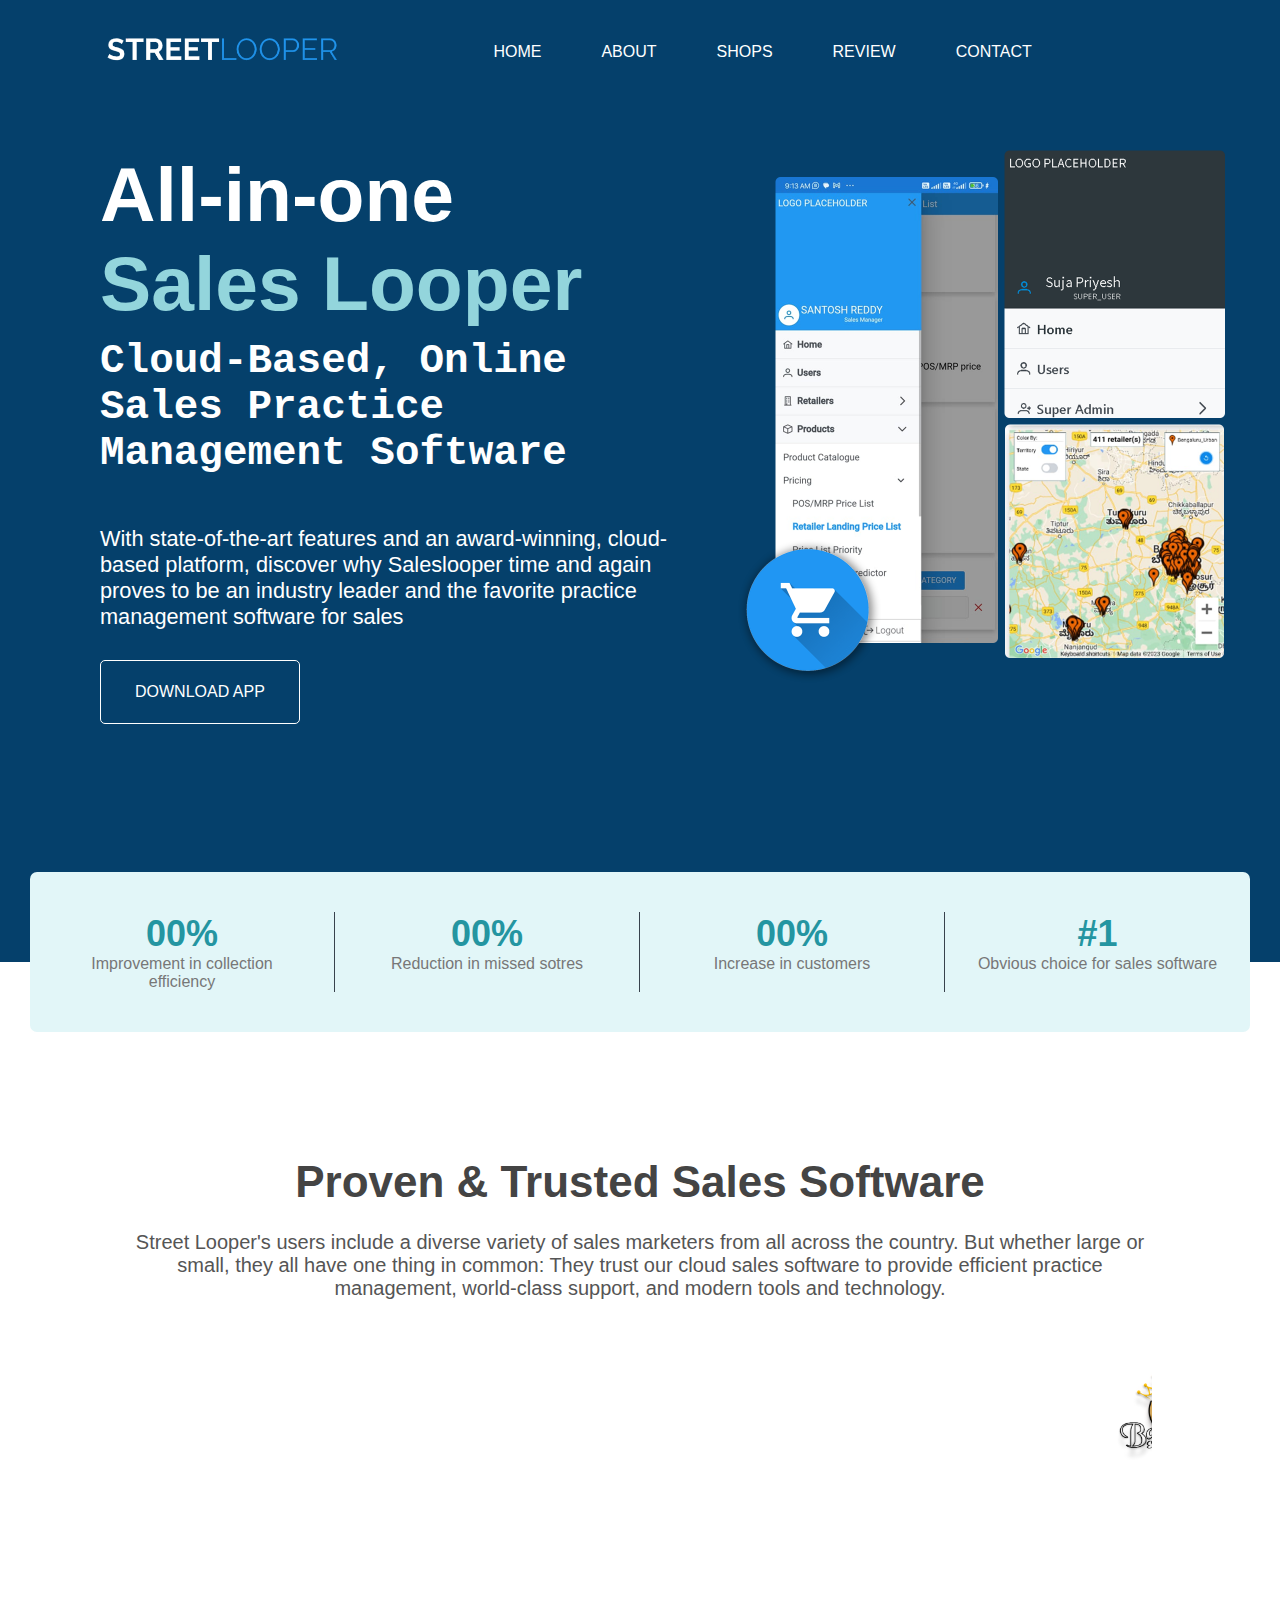
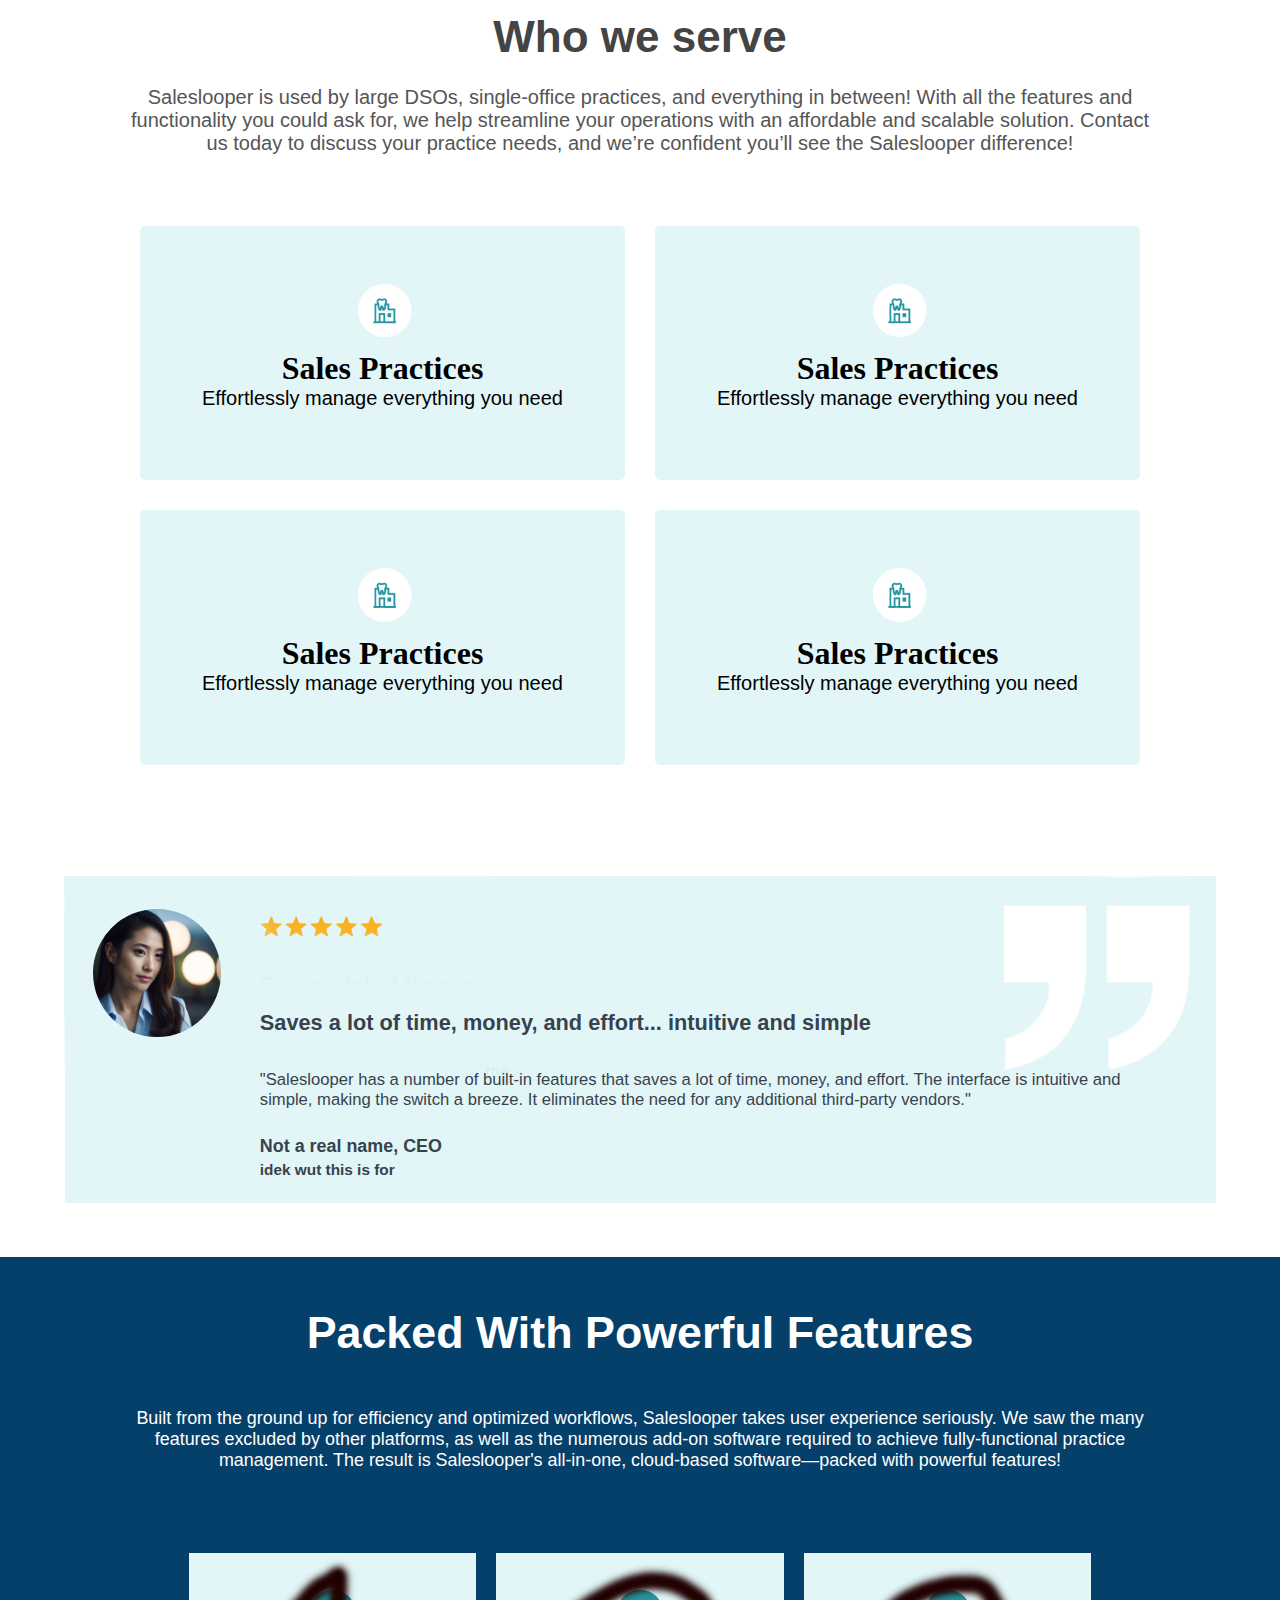
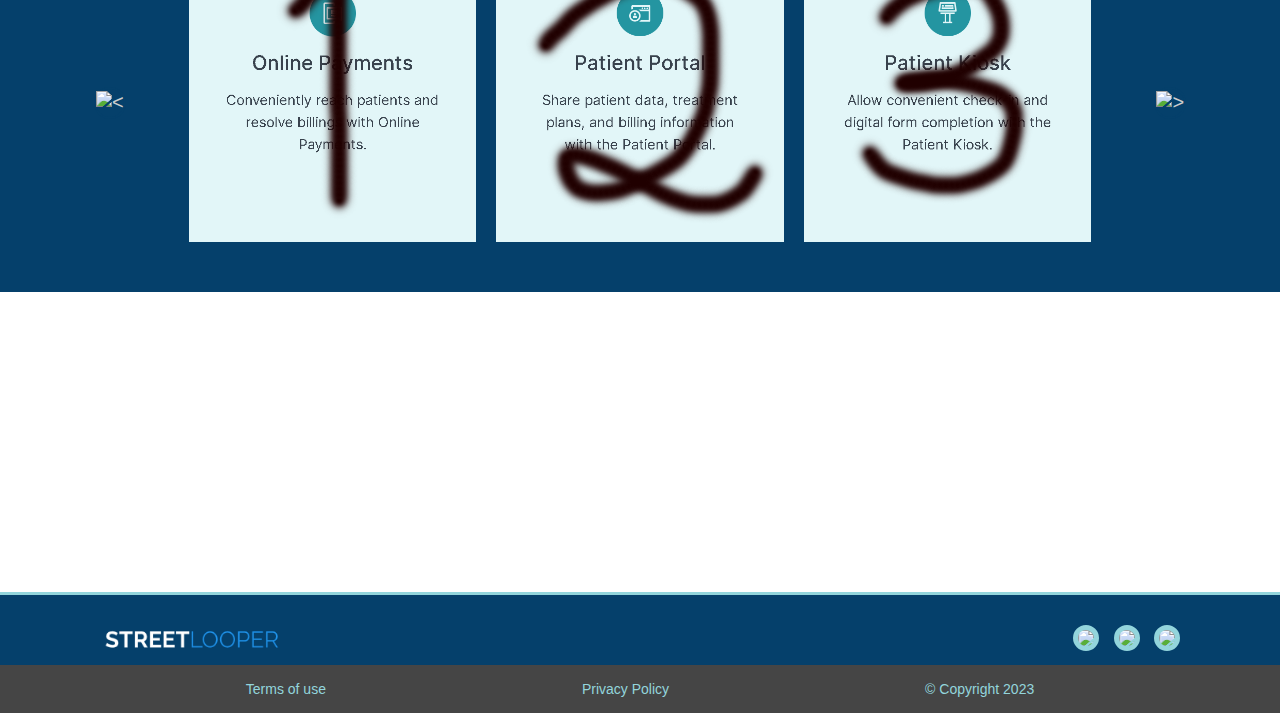
==== commit 70ae1875: "e" ====
--- a/index.html
+++ b/index.html
@@ -11,10 +11,17 @@
 		<!--navigation bar-->
 		<header>
 			<a href="web.html"><img src="img\logo.png" alt="Streetlooper"></a>
-			<ul>
+			<ul class="nav-list">
 				<li><a href="#home">HOME</a></li>
 				<li><a href="#about">ABOUT</a></li>
-				<li><a href="#shops">SHOPS</a></li>
+				<li>
+					<a href="#shops">SHOPS</a>
+					<ul class="nav-drop">
+						<li><a href="#shop1">random text</a></li>
+						<li><a href="#shop2">random text</a></li>
+						<li><a href="#shop3">random text</a></li>
+					</ul>
+				</li>
 				<li><a href="#review">REVIEW</a></li>
 				<li><a href="#contact">CONTACT</a></li>
 			</ul>
@@ -159,9 +166,9 @@
 			    <img class="carousel-img" src="img\slider_2.png" alt="Image 2">
 			    <img class="carousel-img" src="img\slider_3.png" alt="Image 3">
 
-			    <img class="carousel-img" src="img\slider_1.png" alt="Image 4">
-			    <img class="carousel-img" src="img\slider_2.png" alt="Image 5">
-			    <img class="carousel-img" src="img\slider_3.png" alt="Image 6">
+			    <img class="carousel-img" src="img\slider_4.png" alt="Image 4">
+			    <img class="carousel-img" src="img\slider_5.png" alt="Image 5">
+			    <img class="carousel-img" src="img\slider_6.png" alt="Image 6">
 			  </div>
 
 		</section>
@@ -206,7 +213,30 @@
 	header.classList.toggle("sticky", window.scrollY > 0);
 })
 
-
+//dropdown navbar
+(function($) { // Begin jQuery
+  $(function() { // DOM ready
+    // If a link has a dropdown, add sub menu toggle.
+    $('nav ul li a:not(:only-child)').click(function(e) {
+      $(this).siblings('.nav-dropdown').toggle();
+      // Close one dropdown when selecting another
+      $('.nav-dropdown').not($(this).siblings()).hide();
+      e.stopPropagation();
+    });
+    // Clicking away from dropdown will remove the dropdown class
+    $('html').click(function() {
+      $('.nav-dropdown').hide();
+    });
+    // Toggle open and close nav styles on click
+    $('#nav-toggle').click(function() {
+      $('nav ul').slideToggle();
+    });
+    // Hamburger to X toggle
+    $('#nav-toggle').on('click', function() {
+      this.classList.toggle('active');
+    });
+  }); // end DOM ready
+})(jQuery); // end jQuery
 
 // hamburger menu
 function toggle(){
@@ -245,45 +275,24 @@
 }
 //counter numbers - end
 
-//sliders
+// Sliders
 const carousel = document.querySelector('.carousel');
 const prevBtn = document.querySelector('.prev-btn');
 const nextBtn = document.querySelector('.next-btn');
 
 let direction;
-let events = {
-  mouse: {
-    down: "mousedown",
-    move: "mousemove",
-    up: "mouseup",
-  },
-  touch: {
-    down: "touchstart",
-    move: "touchmove",
-    up: "touchend",
-  },
-};
-
-let deviceType = "";
-const isTouchDevice = () => {
-  try {
-    document.createEvent("TouchEvent");
-    deviceType = "touch";
-    return true;
-  } catch (e) {
-    deviceType = "mouse";
-    return false;
-  }
-};
-
-prevBtn.addEventListener('click', () => {
+let startX;
+let currentX;
+let translateX = 0;
+
+nextBtn.addEventListener('click', () => {
   direction = 'prev';
   carousel.style.justifyContent = 'flex-end';
   carousel.prepend(carousel.lastElementChild);
   carousel.style.transform = 'translateX(100%)';
 });
 
-nextBtn.addEventListener('click', () => {
+prevBtn.addEventListener('click', () => {
   direction = 'next';
   carousel.style.justifyContent = 'flex-start';
   carousel.style.transform = 'translateX(-100%)';
@@ -303,6 +312,39 @@
   });
 });
 
+carousel.addEventListener('touchstart', touchStart);
+carousel.addEventListener('touchmove', touchMove);
+carousel.addEventListener('touchend', touchEnd);
+
+function touchStart(event) {
+  const touch = event.touches[0];
+  startX = touch.clientX;
+  currentX = startX;
+}
+
+function touchMove(event) {
+  const touch = event.touches[0];
+  currentX = touch.clientX;
+  const diffX = currentX - startX;
+  translateX = diffX;
+  carousel.style.transform = `translateX(${translateX}px)`;
+}
+
+function touchEnd() {
+  if (translateX > 100) {
+    direction = 'prev';
+    carousel.style.justifyContent = 'flex-end';
+    carousel.prepend(carousel.lastElementChild);
+  } else if (translateX < -100) {
+    direction = 'next';
+    carousel.style.justifyContent = 'flex-start';
+    carousel.appendChild(carousel.firstElementChild);
+  }
+  carousel.style.transition = 'transform 0.3s ease-in-out';
+  carousel.style.transform = 'translateX(0)';
+}
+
+
 		</script >
 	</body>
 </html>--- a/css/style.css
+++ b/css/style.css
@@ -131,8 +131,37 @@
   }
 }
 
-
-
+.nav-drop {
+  padding-top: 20px;
+  padding-bottom: 20px;
+  display: none;
+  position: absolute;
+  background-color: #fff;
+  min-width: 160px;
+  border-radius: 3px;
+  box-shadow: 0px 8px 16px 0px rgba(0,0,0,0.2);
+  z-index: 1;
+}
+
+.nav-drop a {
+  float: none;
+  color: black;
+  padding: 12px 16px;
+  text-decoration: none;
+  display: block;
+  text-align: left;
+}
+
+.nav-drop a:hover{
+  
+  background-color: #e2f6f8;
+  transition: 0.4s;
+}
+
+
+.nav-list:hover .nav-drop {
+  display: block;
+}
 
 
 
@@ -584,6 +613,17 @@
   padding-right: 10px;
 }
 
+@media(max-width: 900px){
+  .prev-btn img,
+  .next-btn img{
+    height: px;
+    width: 0px;
+  }
+
+  .carousel-container{
+    width: 100%;
+  }
+}
 .prev-btn,
 .next-btn {
   position: relative;
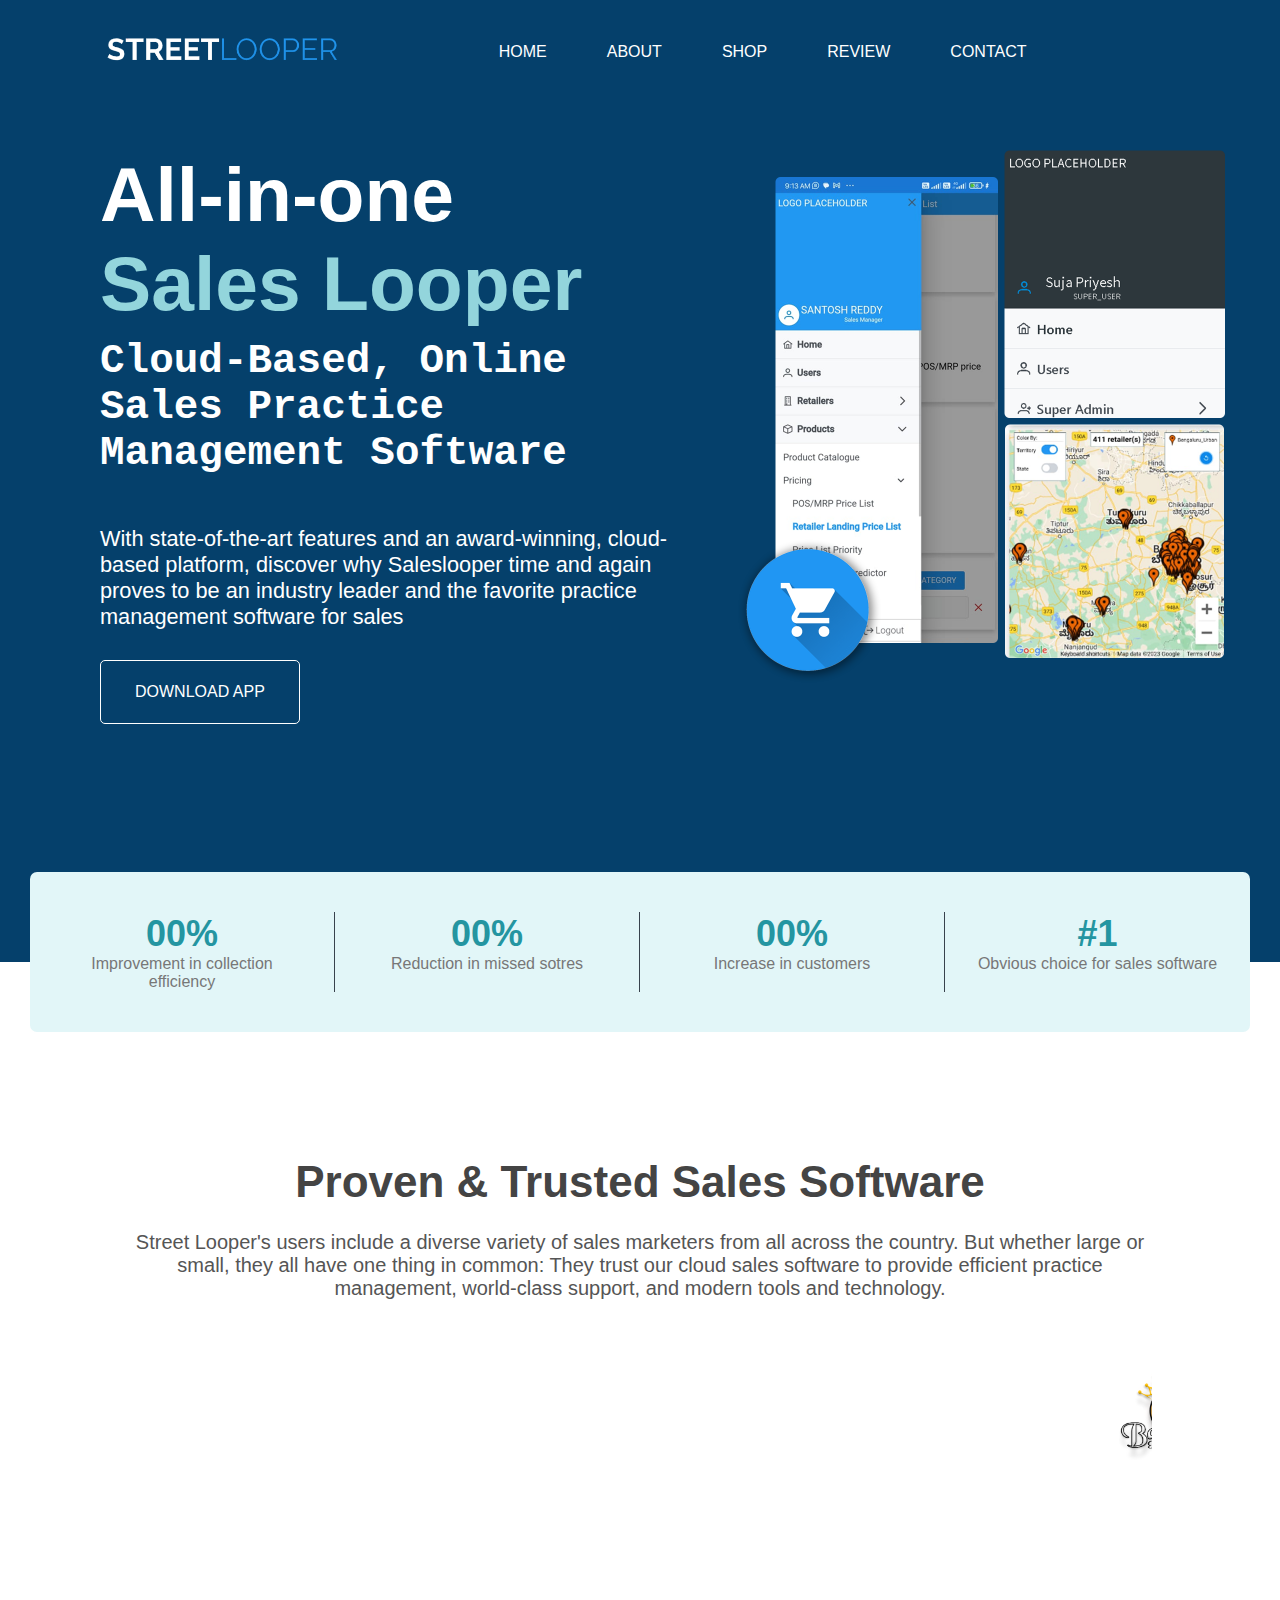
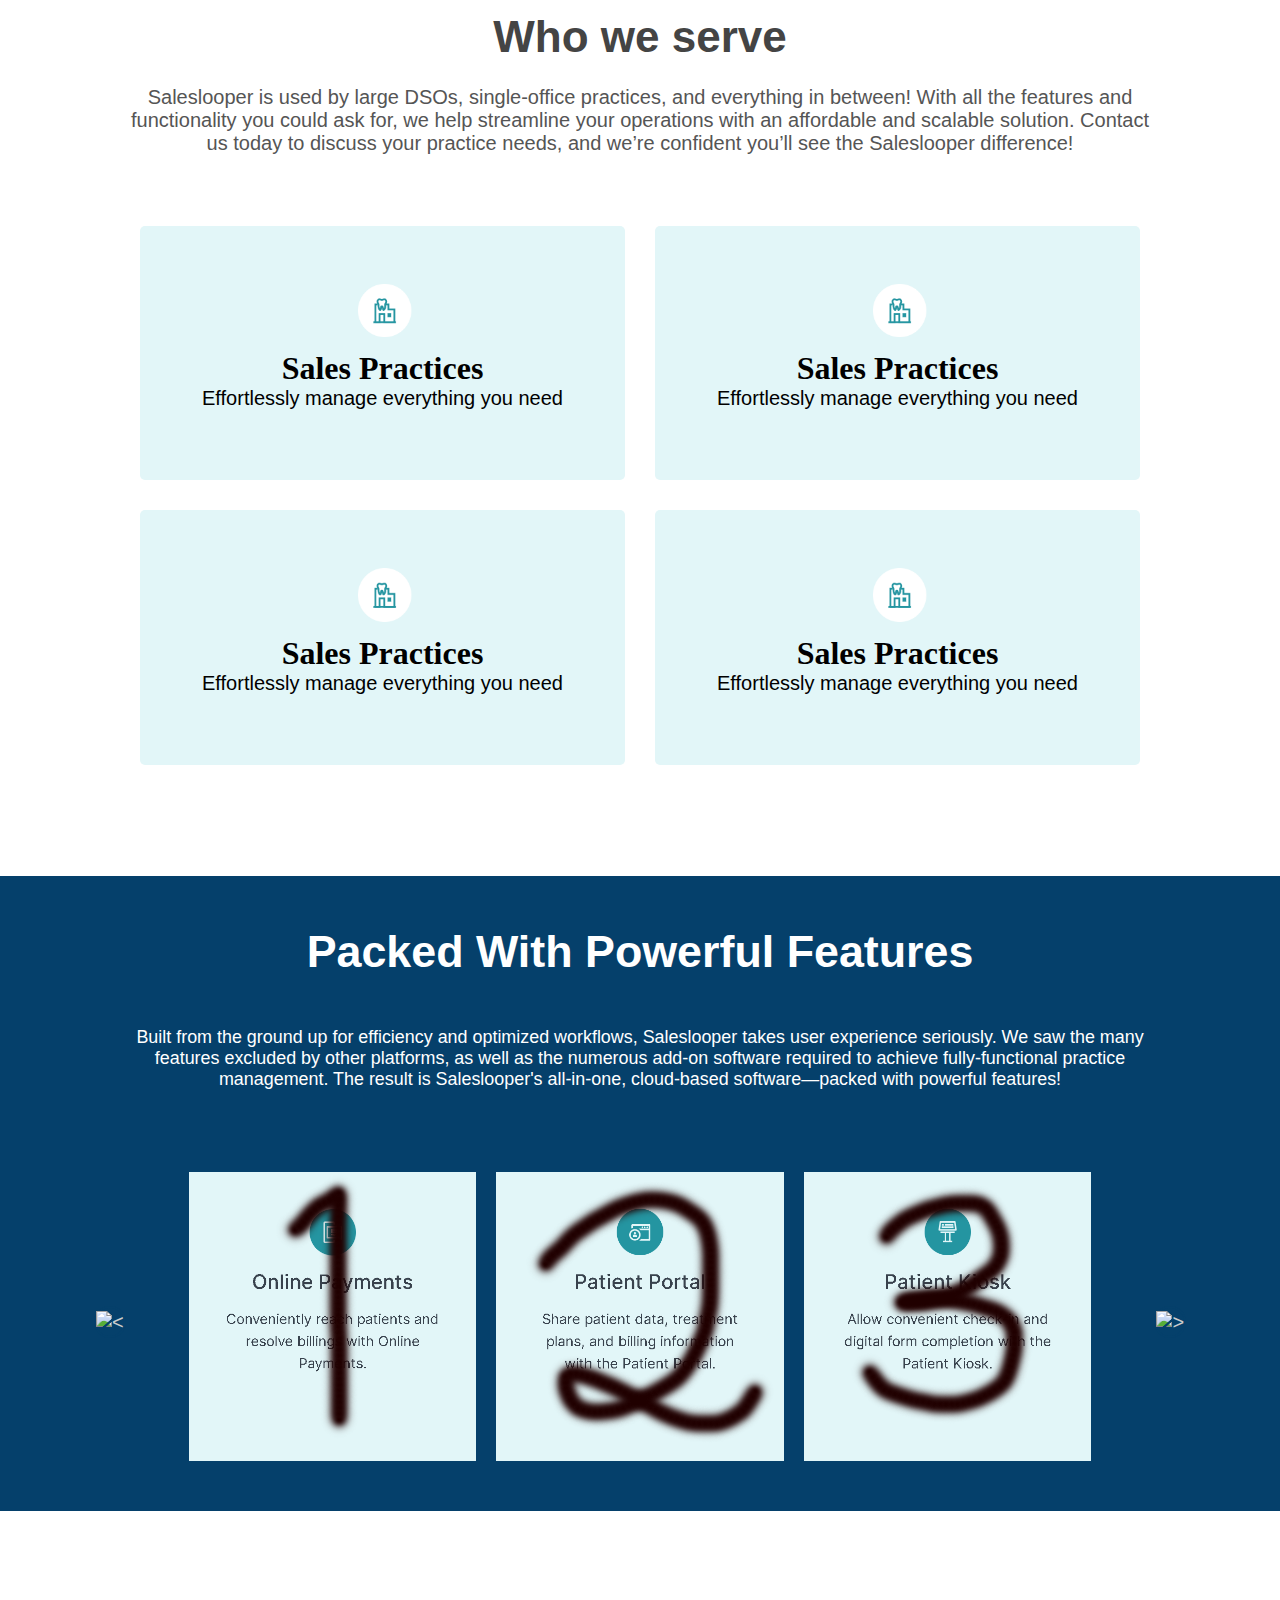
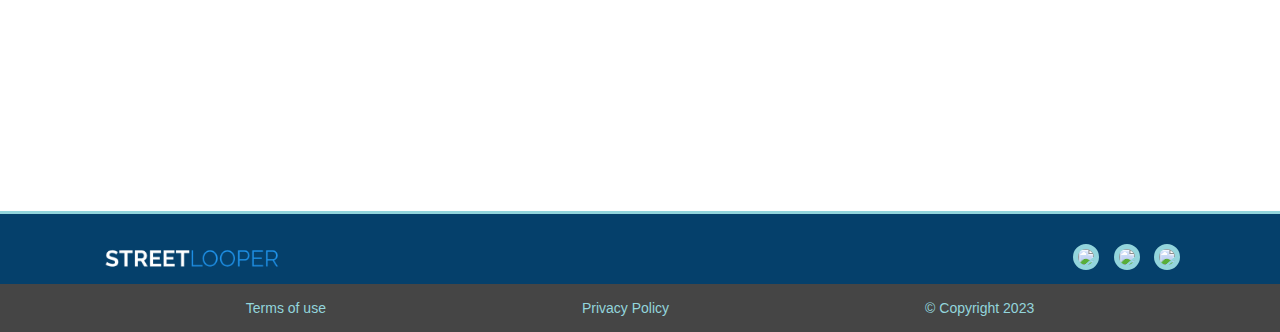
==== commit 88b2f1f9: "r" ====
--- a/index.html
+++ b/index.html
@@ -14,14 +14,7 @@
 			<ul class="nav-list">
 				<li><a href="#home">HOME</a></li>
 				<li><a href="#about">ABOUT</a></li>
-				<li>
-					<a href="#shops">SHOPS</a>
-					<ul class="nav-drop">
-						<li><a href="#shop1">random text</a></li>
-						<li><a href="#shop2">random text</a></li>
-						<li><a href="#shop3">random text</a></li>
-					</ul>
-				</li>
+				<li><a href="#shop">SHOP</a></li>
 				<li><a href="#review">REVIEW</a></li>
 				<li><a href="#contact">CONTACT</a></li>
 			</ul>
@@ -130,6 +123,7 @@
 			</div>
 
 
+			  <!-- 
 			<div class="format_comment">
 			  <img src="img\comment.png" alt="review" style="width:100%;">
 			  <div class="review_img">
@@ -142,7 +136,9 @@
 			    <h6>idek wut this is for</h6>
 			  </div>
 			</div>
-			<div class="space"></div>
+			-->
+
+			<div class="space2"></div>
 		</section>
 
 
@@ -206,37 +202,13 @@
 
 
 		<!--script-->
+
 		<script type="text/javascript">
 // sticky nav bar
 window.addEventListener("scroll", function(){
 	var header = document.querySelector("header");
 	header.classList.toggle("sticky", window.scrollY > 0);
 })
-
-//dropdown navbar
-(function($) { // Begin jQuery
-  $(function() { // DOM ready
-    // If a link has a dropdown, add sub menu toggle.
-    $('nav ul li a:not(:only-child)').click(function(e) {
-      $(this).siblings('.nav-dropdown').toggle();
-      // Close one dropdown when selecting another
-      $('.nav-dropdown').not($(this).siblings()).hide();
-      e.stopPropagation();
-    });
-    // Clicking away from dropdown will remove the dropdown class
-    $('html').click(function() {
-      $('.nav-dropdown').hide();
-    });
-    // Toggle open and close nav styles on click
-    $('#nav-toggle').click(function() {
-      $('nav ul').slideToggle();
-    });
-    // Hamburger to X toggle
-    $('#nav-toggle').on('click', function() {
-      this.classList.toggle('active');
-    });
-  }); // end DOM ready
-})(jQuery); // end jQuery
 
 // hamburger menu
 function toggle(){
--- a/css/style.css
+++ b/css/style.css
@@ -131,39 +131,6 @@
   }
 }
 
-.nav-drop {
-  padding-top: 20px;
-  padding-bottom: 20px;
-  display: none;
-  position: absolute;
-  background-color: #fff;
-  min-width: 160px;
-  border-radius: 3px;
-  box-shadow: 0px 8px 16px 0px rgba(0,0,0,0.2);
-  z-index: 1;
-}
-
-.nav-drop a {
-  float: none;
-  color: black;
-  padding: 12px 16px;
-  text-decoration: none;
-  display: block;
-  text-align: left;
-}
-
-.nav-drop a:hover{
-  
-  background-color: #e2f6f8;
-  transition: 0.4s;
-}
-
-
-.nav-list:hover .nav-drop {
-  display: block;
-}
-
-
 
 
 
@@ -293,10 +260,6 @@
     font-size: 2.2vw;
     font-family: 'Roboto Light', sans-serif;
   }
-  .blue1{
-  padding-bottom: 12vw;
-  margin-bottom: -12vw;
-  }
 }
 
 
@@ -362,6 +325,16 @@
 .space{
   margin-top: 300px;
 }
+.space2{
+  margin-top: 400px;
+}
+
+@media (max-width: 900px){
+  .space2{
+    margin-top: 550px;
+  }
+}
+
 /*white 1 text alignment*/
 .format_textbox{
   position: relative;
@@ -452,6 +425,7 @@
   max-width: 1000px;
   height: 80%;
   max-height: 500px;
+
 }
 /*grid resolution adjustments*/
 @media (max-width: 900px) {
@@ -511,7 +485,7 @@
 
 
 
-/*review comment*/
+/*review comment
 .format_comment {
   margin-top: 150px;
   margin-left: 5vw;
@@ -560,7 +534,7 @@
   padding-top: 0.5%;
   padding-bottom: 2%;
 }
-
+*/
 
 
 
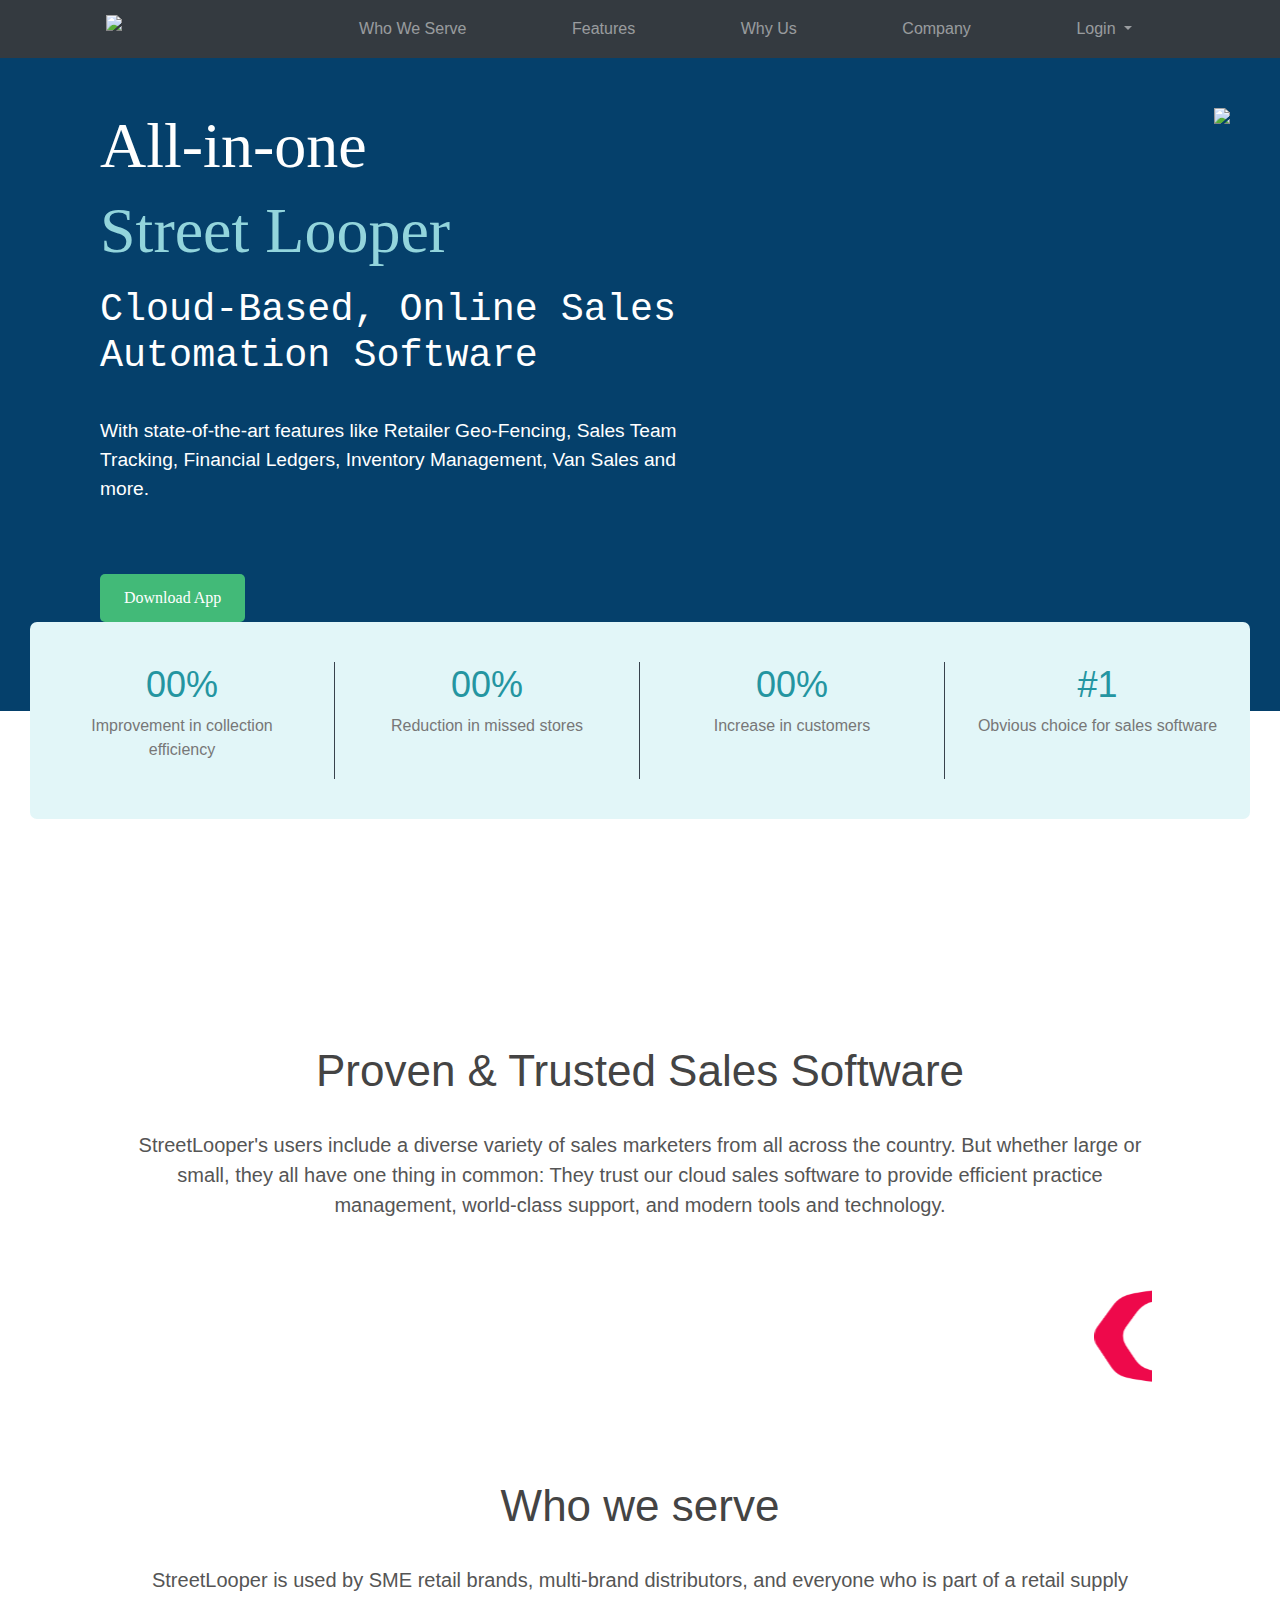
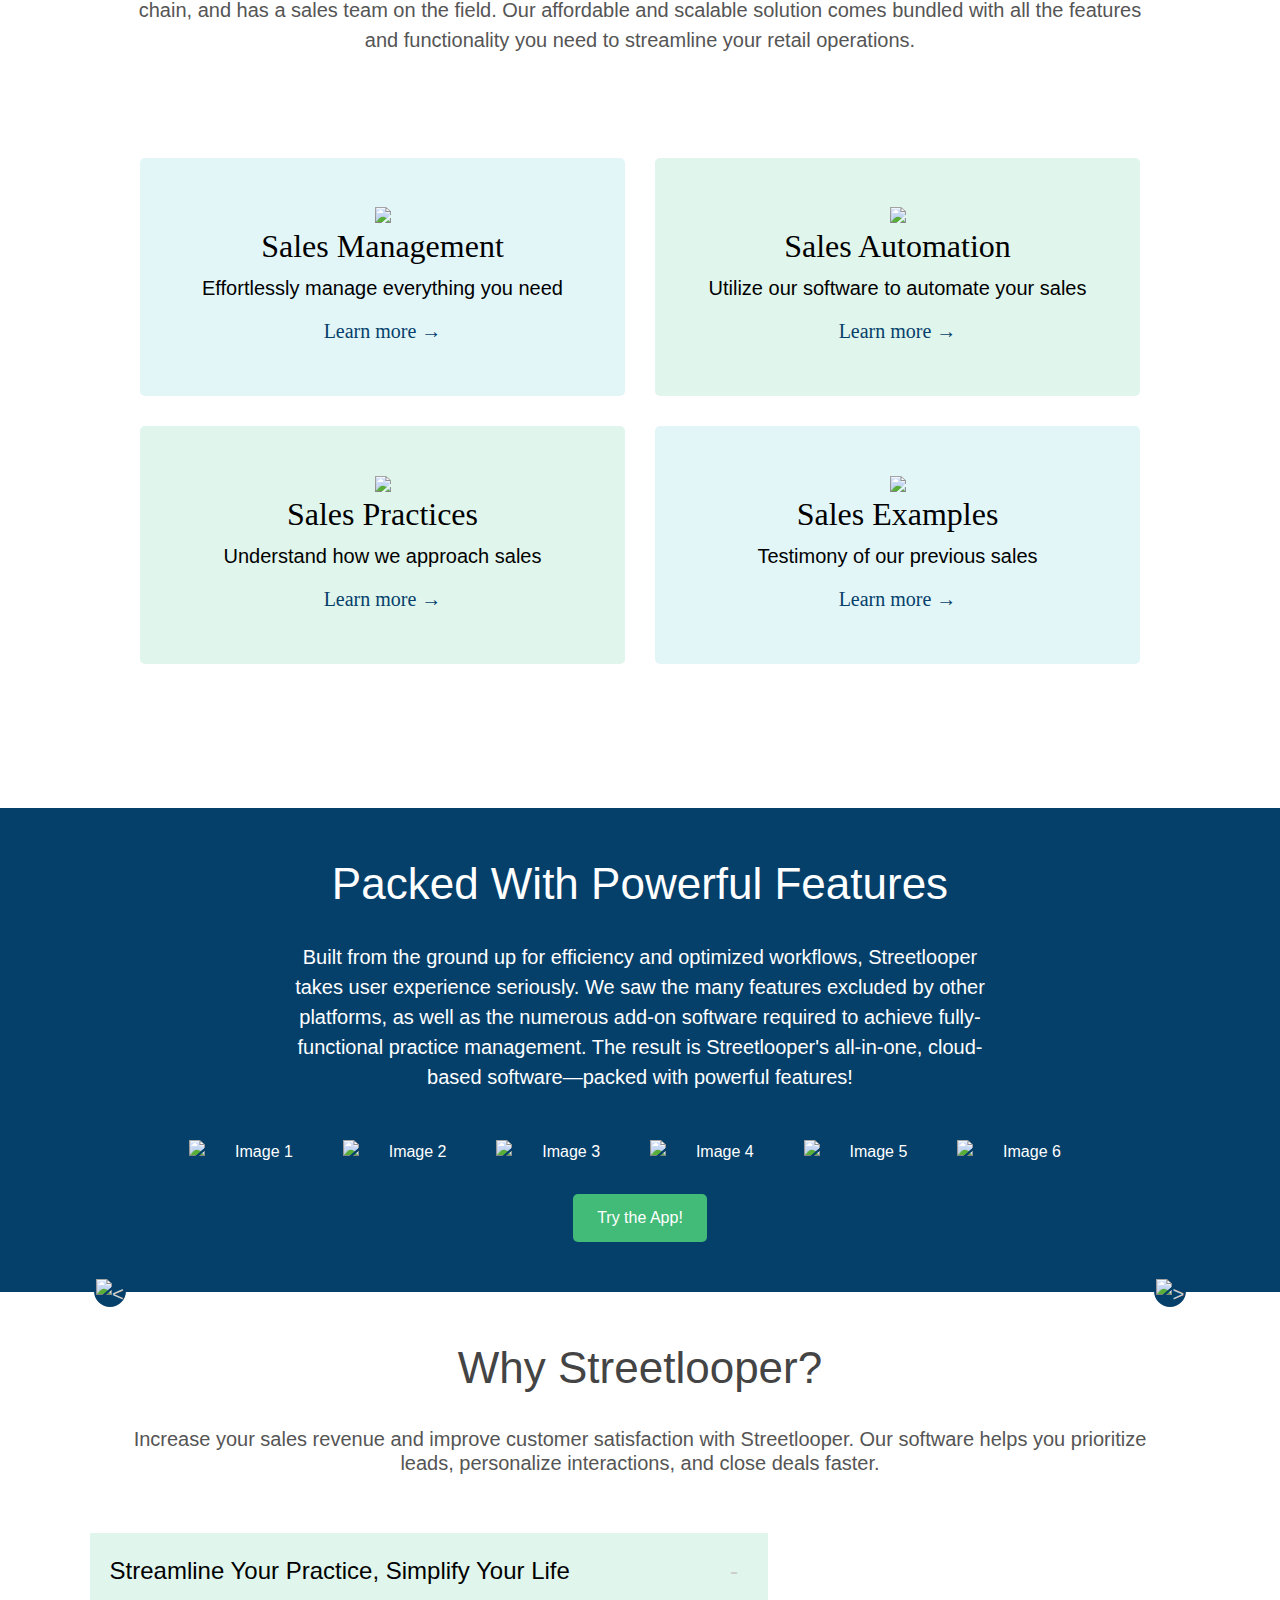
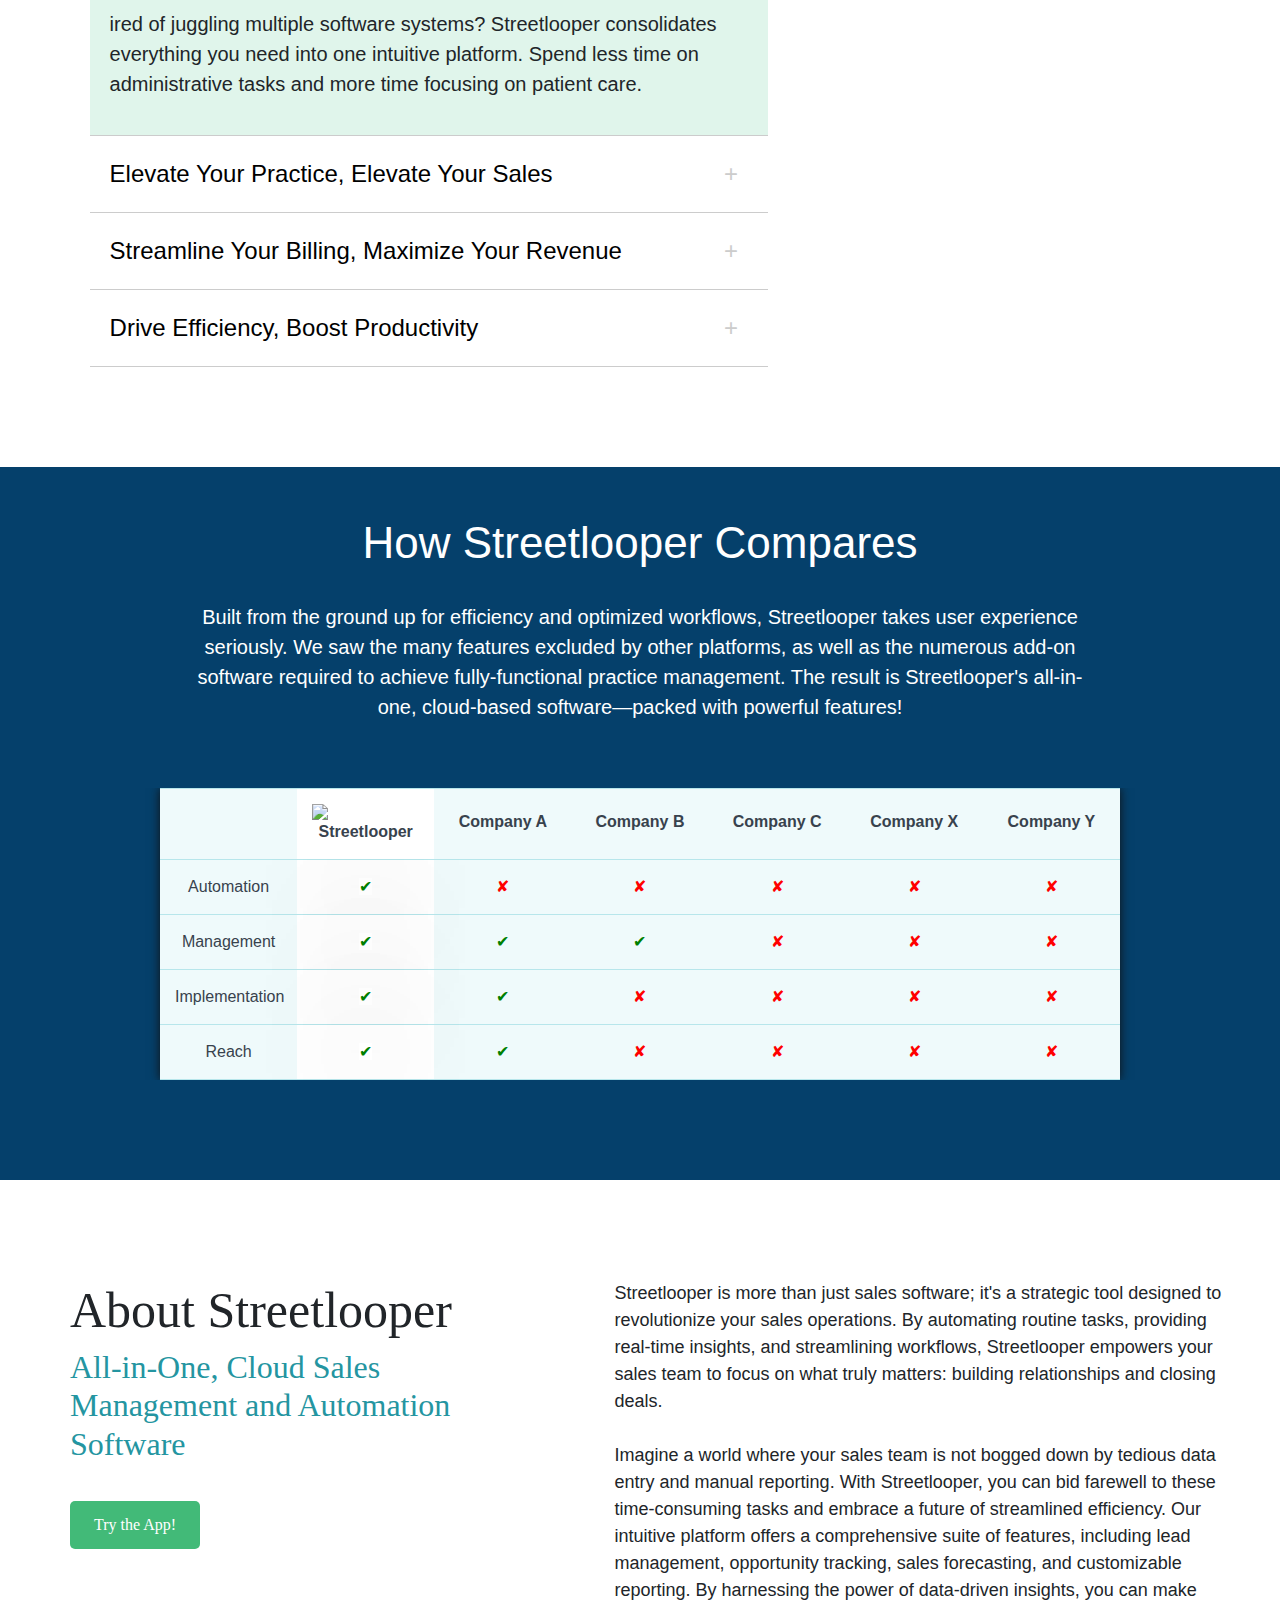
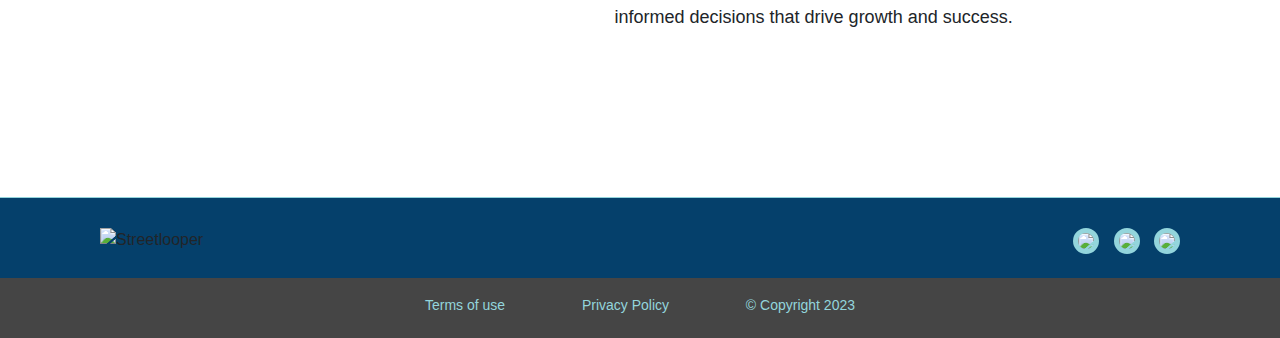
==== commit c3acfa0a: "updates" ====
--- a/index.html
+++ b/index.html
@@ -3,24 +3,45 @@
 	<head>
 		<meta charset="utf-8">
 		<meta name="viewport" content="width=device-width, initial scale=1.0">
-		<title>Sales Looper</title>
+		<title>Street Looper</title>
 		<link rel="stylesheet" href="css/style.css">
+		<link rel="stylesheet" href="https://cdn.jsdelivr.net/npm/bootstrap@4.0.0/dist/css/bootstrap.min.css" integrity="sha384-Gn5384xqQ1aoWXA+058RXPxPg6fy4IWvTNh0E263XmFcJlSAwiGgFAW/dAiS6JXm" crossorigin="anonymous">
 		<meta name="description" content="Streetlooper's innovative sales software is designed to perform all the major functions of a marketing practice. Founded with the principles of buisness">
 	</head>
 	<body>
-		<!--navigation bar-->
-		<header>
-			<a href="web.html"><img src="img\logo.png" alt="Streetlooper"></a>
-			<ul class="nav-list">
-				<li><a href="#home">HOME</a></li>
-				<li><a href="#about">ABOUT</a></li>
-				<li><a href="#shop">SHOP</a></li>
-				<li><a href="#review">REVIEW</a></li>
-				<li><a href="#contact">CONTACT</a></li>
-			</ul>
-			<!--js code for sticky navigation bar-->
-			<div class='toggle' onclick="toggle()"></div>
-		</header>
+		  <nav class="navbar navbar-expand-lg sticky-top navbar-dark bg-dark">
+		  <a class="navbar-brand" href="#"><img src="img\logo.png"></a>
+		  <button class="navbar-toggler" type="button" data-toggle="collapse" data-target="#navbarNav" aria-controls="navbarNav" aria-expanded="false" aria-label="Toggle navigation">
+		    <span class="navbar-toggler-icon"></span>
+		  </button>
+		  <div class="collapse navbar-collapse " id="navbarNav">
+		    <ul class="navbar-nav  mr-auto ml-auto">
+		      <li class="nav-item">
+		        <a class="nav-link" href="#service">Who We Serve</span></a>
+		      </li>
+			  <li class="nav-item">
+		        <a class="nav-link" href="#features">Features</span></a>
+		      </li>
+		      <li class="nav-item">
+		        <a class="nav-link" href="#whyus">Why Us</span></a>
+		      </li>
+		      <li class="nav-item">
+		        <a class="nav-link" href="#company">Company</a>
+		      </li>
+		      <li class="nav-item dropdown">
+		        <a class="nav-link dropdown-toggle" href="#" id="navbarDropdown" role="button" data-toggle="dropdown" aria-haspopup="true" aria-expanded="false">
+		          Login
+		        </a>
+		        <div class="dropdown-menu" aria-labelledby="navbarDropdown">
+		          <a class="dropdown-item" href="#">Sign in</a>
+		          <a class="dropdown-item" href="#">Sign up</a>
+		          <a class="dropdown-item" href="#">Guest</a>
+		        </div>
+		      </li>
+		    </ul>
+		  </div>
+		</nav>
+		
 
 
 
@@ -30,10 +51,16 @@
 		<section class='blue1'>
 			<div class='text'>
 				<h1>All-in-one</h1>
-				<h2>Sales Looper</h2>
-				<h3>Cloud-Based, Online Sales Practice Management Software</h3>
-				<p>With state-of-the-art features and an award-winning, cloud-based platform, discover why Saleslooper time and again proves to be an industry leader and the favorite practice management software for sales</p>
-				<button class='download'>DOWNLOAD APP</button>
+				<h2>Street Looper</h2>
+				<h3>Cloud-Based, Online Sales Automation Software</h3>
+				<p>With state-of-the-art features like Retailer Geo-Fencing, Sales Team Tracking, Financial Ledgers, Inventory Management, Van Sales and more.</p>
+				<div class="award_img">
+					<a href="www.carestack.com"><img src="img\b1_1.png" alt=""></a>		
+					<a href="www.carestack.com"><img src="img\b1_2.png" alt=""></a>
+					<a href="www.carestack.com"><img src="img\b1_3.png" alt=""></a>
+					<a href="www.carestack.com"><img src="img\b1_3.png" alt=""></a>
+				</div>
+				<button class='download'>Download App</button>
 			</div>
 			<div class='imgbox'>
 				<img src="img\img.png">
@@ -53,7 +80,7 @@
 
 
 		<!--white area 1-->
-		<section class='white1'>
+		<section class='white1' id="service">
 			<div class="list">
 				<div>
 					<h2><span class="num" data-val="82">00</span><span>%</span></h2>
@@ -61,7 +88,7 @@
 				</div>
 				<div>
 					<h2><span class="num" data-val="47">00</span><span>%</span></h2>
-					<p>Reduction in missed sotres</p>
+					<p>Reduction in missed stores</p>
 				</div>
 				<div>
 					<h2><span class="num" data-val="60">00</span><span>%</span></h2>
@@ -77,18 +104,16 @@
 			<div class='space'></div>
 			<div class='format_textbox'>
 				<h1>Proven & Trusted Sales Software</h1>
-				<p>Street Looper's users include a diverse variety of sales marketers from all across the country. But whether large or small, they all have one thing in common: They trust our cloud sales software to provide efficient practice management, world-class support, and modern tools and technology.</p>
+				<p>StreetLooper's users include a diverse variety of sales marketers from all across the country. But whether large or small, they all have one thing in common: They trust our cloud sales software to provide efficient practice management, world-class support, and modern tools and technology.</p>
 				<marquee direction="left">
 					<div>
-						<img src="img\marquee\sticcerlogo.png" alt="Baketastic">
-						<img src="img\marquee\piece.png" alt="The Piece">
-						<img src="img\marquee\logo.png" alt="Victory">
-						<img src="img\marquee\sticcerlogo.png" alt="Baketastic">
-						<img src="img\marquee\piece.png" alt="The Piece">
-						<img src="img\marquee\logo.png" alt="Victory">
-						<img src="img\marquee\sticcerlogo.png" alt="Baketastic">
-						<img src="img\marquee\piece.png" alt="The Piece">
-						<img src="img\marquee\logo.png" alt="Victory">
+						<img src="img\marquee\sticcerlogo.png" alt="Kraft">
+						<img src="img\marquee\piece.png" alt="The Body Shop">
+						<img src="img\marquee\logo.png" alt="Heinz">
+						<img src="img\marquee\logo2.png" alt="Amul">
+						<img src="img\marquee\wax.png" alt="Turtle Wax">
+						<img src="img\marquee\mns.png" alt="M&S Foods">
+						<img src="img\marquee\sticcer.png" alt="Baketastic">
 					</div>
 				</marquee>
 			</div>
@@ -97,48 +122,34 @@
 
 			<div class='format_textbox'>
 				<h1>Who we serve</h1>
-				<p>Saleslooper is used by large DSOs, single-office practices, and everything in between! With all the features and functionality you could ask for, we help streamline your operations with an affordable and scalable solution. Contact us today to discuss your practice needs, and we’re confident you’ll see the Saleslooper difference!</p>
+				<p>StreetLooper is used by SME retail brands, multi-brand distributors, and everyone who is part of a retail supply chain, and has a sales team on the field. Our affordable and scalable solution comes bundled with all the features and functionality you need to streamline your retail operations.</p>
 			</div>
 			<div class='format_buttons'>
 				<button>
 					<img src="img\buttons_1.png">
+					<h2>Sales Management</h2>
+					<p>Effortlessly manage everything you need</p>
+					<h3>Learn more →</h3>
+				</button>
+				<button class="button_green">
+					<img src="img\buttons_1.png">
+					<h2>Sales Automation</h2>
+					<p>Utilize our software to automate your sales</p>
+					<h3>Learn more →</h3>
+				</button>
+				<button class="button_green">
+					<img src="img\buttons_1.png">
 					<h2>Sales Practices</h2>
-					<p>Effortlessly manage everything you need</p>
+					<p>Understand how we approach sales</p>
+					<h3>Learn more →</h3>
 				</button>
 				<button>
 					<img src="img\buttons_1.png">
-					<h2>Sales Practices</h2>
-					<p>Effortlessly manage everything you need</p>
+					<h2>Sales Examples</h2>
+					<p>Testimony of our previous sales</p>
+					<h3>Learn more →</h3>
 				</button>
-				<button>
-					<img src="img\buttons_1.png">
-					<h2>Sales Practices</h2>
-					<p>Effortlessly manage everything you need</p>
-				</button>
-				<button>
-					<img src="img\buttons_1.png">
-					<h2>Sales Practices</h2>
-					<p>Effortlessly manage everything you need</p>
-				</button>
-			</div>
-
-
-			  <!-- 
-			<div class="format_comment">
-			  <img src="img\comment.png" alt="review" style="width:100%;">
-			  <div class="review_img">
-			  	<img src="img\review_img1.jpg" alt="Review image" style="width:10vw; height:auto; border-radius: 5vw;">
-			  </div>
-			  <div class="review">
-			    <h4>Saves a lot of time, money, and effort... intuitive and simple</h4>
-			    <p>"Saleslooper has a number of built-in features that saves a lot of time, money, and effort. The interface is intuitive and simple, making the switch a breeze. It eliminates the need for any additional third-party vendors."</p>
-			    <h5>Not a real name, CEO</h5>
-			    <h6>idek wut this is for</h6>
-			  </div>
-			</div>
-			-->
-
-			<div class="space2"></div>
+			</div>
 		</section>
 
 
@@ -147,10 +158,12 @@
 
 
 
+
+
 		<!-- blue 2 section -->
-		<section class="blue2">
+		<section class="blue2" id="features">
 			<h1> Packed With Powerful Features </h1>
-			<p>Built from the ground up for efficiency and optimized workflows, Saleslooper takes user experience seriously. We saw the many features excluded by other platforms, as well as the numerous add-on software required to achieve fully-functional practice management. The result is Saleslooper's all-in-one, cloud-based software—packed with powerful features!</p>
+			<p>Built from the ground up for efficiency and optimized workflows, Streetlooper takes user experience seriously. We saw the many features excluded by other platforms, as well as the numerous add-on software required to achieve fully-functional practice management. The result is Streetlooper's all-in-one, cloud-based software—packed with powerful features!</p>
 
 			<div class="carousel-buttons">
 			  <button class="prev-btn"><img src="img\prev.png" alt="<"></button>
@@ -167,10 +180,219 @@
 			    <img class="carousel-img" src="img\slider_6.png" alt="Image 6">
 			  </div>
 
+			<button class='download'>Try the App!</button>
 		</section>
 
-		<div class="space"></div>
-
+
+
+
+
+
+
+
+
+
+
+
+
+
+		<!-- white 2 section -->
+		<section class="white2" id="whyus">
+			
+			<div class="textbox">
+				<h4>Why Streetlooper?</h4>
+				<h5>Increase your sales revenue and improve customer satisfaction with Streetlooper. Our software helps you prioritize leads, personalize interactions, and close deals faster.</h5>
+			</div>
+				<div>
+				<div class="combine">
+					<div class="format_collapse">
+						<button type="button" class="collapsible active">Streamline Your Practice, Simplify Your Life<span class="btn_text"> </span></button>
+						<div class="content" style="display: block;">
+						  <p>ired of juggling multiple software systems? Streetlooper consolidates everything you need into one intuitive platform. Spend less time on administrative tasks and more time focusing on patient care.</p>
+
+						</div>
+					</div>
+					<div class="format_collapse">
+						<button type="button" class="collapsible">Elevate Your Practice, Elevate Your Sales<span class="btn_text"> </span></button>
+						<div class="content">
+						  <p>Provide exceptional patient care with Streetlooper's advanced features. From seamless scheduling to comprehensive patient records, we help you deliver the best possible care.</p>
+						</div>
+					</div>
+					<div class="format_collapse">
+						<button type="button" class="collapsible">Streamline Your Billing, Maximize Your Revenue<span class="btn_text"> </span></button>
+						<div class="content">
+						  <p>Simplify your billing process and improve cash flow with Streetlooper's automated billing and payment solutions. Reduce errors, accelerate payments, and maximize your revenue.</p>
+						</div>
+					</div>
+					<div class="format_collapse">
+						<button type="button" class="collapsible">Drive Efficiency, Boost Productivity<span class="btn_text"> </span></button>
+						<div class="content">
+						  <p>Optimize your practice workflows with Streetlooper's efficient tools. Automate tasks, reduce paperwork, and improve overall practice efficiency</p>
+						</div>
+					</div>
+				</div>
+				<div class="collapse_imgbox"><img src="img\collapse_1.png" alt=""></div>
+			</div>
+			
+			
+
+		</section>
+
+
+
+
+
+
+
+
+
+
+
+
+		<!-- blue 3 section -->
+		<section class="blue3" id="company">
+			<h1> How Streetlooper Compares </h1>
+			<p>Built from the ground up for efficiency and optimized workflows, Streetlooper takes user experience seriously. We saw the many features excluded by other platforms, as well as the numerous add-on software required to achieve fully-functional practice management. The result is Streetlooper's all-in-one, cloud-based software—packed with powerful features!</p>
+		  <div class="tableContainer">
+		  <table>
+		    <thead>
+		      <tr class="columnHeaders">
+		        <th scope="col" class="columnHeader sticky-col"></th>
+		        <th scope="col" class="columnHeaderspecial sticky-col"><img src="img\logo2.png" alt="Streetlooper" style="height:1.5vw; min-height: 12px; width:auto;"></th>
+		        <th scope="col" class="columnHeader">Company A</th>
+		        <th scope="col" class="columnHeader">Company B</th>
+		        <th scope="col" class="columnHeader">Company C</th>
+		        <th scope="col" class="columnHeader">Company X</th>
+		        <th scope="col" class="columnHeader">Company Y</th>
+		      </tr>
+		    </thead>
+		    <tbody>
+		      <tr class="tableBodyRow">
+		        <td>
+		          <span title="Feature is not included" class="feature">Automation</span>
+		        </td>
+		        <td class="sl">
+		          <span title="Feature is included" class="featureCheckspecial">✔</span>
+		        </td>
+		        <td>
+		          <span title="Feature is not included" class="featureX">✘</span>
+		        </td>
+		        <td>
+		          <span title="Feature is not included" class="featureX">✘</span>
+		        </td>
+		        <td>
+		          <span title="Feature is not included" class="featureX">✘</span>
+		        </td>
+		        <td>
+		          <span title="Feature is not included" class="featureX">✘</span>
+		        </td>
+		        <td>
+		          <span title="Feature is not included" class="featureX">✘</span>
+		        </td>
+		      </tr>
+		      <tr class="tableBodyRow">
+		        <td>
+		          <span title="Feature is not included" class="feature">Management</span>
+		        </td>
+		        <td class="sl">
+		          <span title="Feature is included" class="featureCheckspecial">✔</span>
+		        </td>
+		        <td>
+		          <span title="Feature is included" class="featureCheck">✔</span>
+		        </td>
+		        <td>
+		          <span title="Feature is included" class="featureCheck">✔</span>
+		        </td>
+		        <td>
+		          <span title="Feature is not included" class="featureX">✘</span>
+		        </td>
+		        <td>
+		          <span title="Feature is not included" class="featureX">✘</span>
+		        </td>
+		        <td>
+		          <span title="Feature is not included" class="featureX">✘</span>
+		        </td>
+		      </tr>
+
+		      <tr class="tableBodyRow">
+		        <td>
+		          <span title="Feature is not included" class="feature">Implementation</span>
+		        </td>
+		        <td class="sl">
+		          <span title="Feature is included" class="featureCheckspecial">✔</span>
+		        </td>
+		        <td>
+		          <span title="Feature is included" class="featureCheck">✔</span>
+		        </td>
+		        <td>
+		          <span title="Feature is not included" class="featureX">✘</span>
+		        </td>
+		        <td>
+		          <span title="Feature is not included" class="featureX">✘</span>
+		        </td>
+		        <td>
+		          <span title="Feature is not included" class="featureX">✘</span>
+		        </td>
+		        <td>
+		          <span title="Feature is not included" class="featureX">✘</span>
+		        </td>
+		      </tr>
+		      <tr class="tableBodyRow">
+		        <td>
+		          <span title="Feature is not included" class="feature">Reach</span>
+		        </td>
+		        <td class="sl">
+		          <span title="Feature is not included" class="featureCheckspecial">✔</span>
+		        </td>
+		        <td>
+		          <span title="Feature is included" class="featureCheck">✔</span>
+		        </td>
+		        <td>
+		          <span title="Feature is not included" class="featureX">✘</span>
+		        </td>
+		        <td>
+		          <span title="Feature is not included" class="featureX">✘</span>
+		        </td>
+		        <td>
+		          <span title="Feature is not included" class="featureX">✘</span>
+		        </td>
+		        <td>
+		          <span title="Feature is not included" class="featureX">✘</span>
+		        </td>
+		      </tr>
+		    </tbody>
+		  </table>
+		  <div class="horizontal-scroller">
+		    <div class="horizontal-scroller-content"></div>
+		  </div>
+		</section>
+
+
+
+
+
+
+
+
+
+
+		<section class="white3">
+			<div class="space3"></div>
+			<div class='format_textbox2'>
+				<div class="heading">
+					<h1>About Streetlooper</h1>
+					<h4>All-in-One, Cloud Sales Management and Automation Software</h4>
+					<button>Try the App!</button>
+				</div>
+				<div class="text">
+					<p>Streetlooper is more than just sales software; it's a strategic tool designed to revolutionize your sales operations. By automating routine tasks, providing real-time insights, and streamlining workflows, Streetlooper empowers your sales team to focus on what truly matters: building relationships and closing deals. <br><br>
+						Imagine a world where your sales team is not bogged down by tedious data entry and manual reporting. With Streetlooper, you can bid farewell to these time-consuming tasks and embrace a future of streamlined efficiency. Our intuitive platform offers a comprehensive suite of features, including lead management, opportunity tracking, sales forecasting, and customizable reporting. By harnessing the power of data-driven insights, you can make informed decisions that drive growth and success.
+						</p>
+				</div>
+
+			</div>
+
+		</section>
 
 
 
@@ -204,18 +426,6 @@
 		<!--script-->
 
 		<script type="text/javascript">
-// sticky nav bar
-window.addEventListener("scroll", function(){
-	var header = document.querySelector("header");
-	header.classList.toggle("sticky", window.scrollY > 0);
-})
-
-// hamburger menu
-function toggle(){
-	var header = document.querySelector("header");
-	header.classList.toggle("active");
-			}
-
 
 
 // counting number
@@ -317,6 +527,172 @@
 }
 
 
+
+
+// table
+document.addEventListener("DOMContentLoaded", function() {
+  try {
+    var compTable = document.querySelector(".tableContainer");
+    if (compTable) {
+      var tableBodyRowData = compTable.querySelectorAll(".tableBodyRow td, .tableBodyRow th");
+      var caption = compTable.querySelector("caption");
+      var captionHeight = caption ? caption.offsetHeight : 0;
+      var compTableBody = compTable.querySelector("tbody");
+      var compTableHead = compTable.querySelector("thead");
+      var columnHeaders = compTable.querySelectorAll(".columnHeader");
+      var columnHeadersRow = compTableHead.querySelector(".columnHeaders");
+      var columnHeadersNotEmpty = compTableHead.querySelectorAll(".columnHeader:not(.emptyCell)");
+      var horizontalScroller = compTable.querySelector(".horizontal-scroller");
+      var horizontalScrollerContent = horizontalScroller.querySelector(".horizontal-scroller-content");
+      var originalTablePosition = "";
+
+      function checkTableOffset() {
+        var compTableRect = compTable.getBoundingClientRect();
+        var compTableHeadRect = compTableHead.getBoundingClientRect();
+        var compTableBodyRect = compTableBody.getBoundingClientRect();
+        var compTableHeadRowRect = columnHeadersRow.getBoundingClientRect();
+        horizontalScroller.style.left = compTableRect.left + "px";
+        horizontalScroller.style.width = compTableRect.width + "px";
+        horizontalScrollerContent.style.width = compTable.scrollWidth + "px";
+        if (compTableRect.top <= 0 && compTableRect.height-50 > window.innerHeight) {
+          calculateColumnHeaderWidthsAndPos(compTableRect, compTableHeadRect, compTableBodyRect);
+        } else if (compTableBodyRect.top > compTableHeadRect.bottom) {
+          resetTable();
+        }
+
+        if (compTableRect.bottom <= window.innerHeight || compTableRect.top > window.innerHeight) {
+          horizontalScroller.style.visibility = "hidden";
+        } else if (compTableRect.top <= window.innerHeight && compTable.clientWidth < compTable.scrollWidth) {
+          horizontalScroller.style.visibility = "visible";
+        }
+
+        if (compTableRect.bottom <= compTableHeadRect.bottom && !Array.from(compTableHead.classList).includes("atBottom")) {
+          compTableHead.classList.add("atBottom");
+        } else if (compTableHeadRect.top >= 0) {
+          compTableHead.classList.remove("atBottom");
+        }
+      }
+
+      function scrollColumnHeader(compTable) {
+        compTableHead.scrollLeft = compTable.scrollLeft;
+      }
+
+      function setColWidths(compTableRect) {
+        compTableHead.style.width = compTableRect.width + "px";
+        compTableHead.style.left = compTableRect.left + "px";
+        for (let i = 0; i < columnHeaders.length; i++) {
+          var tableBodyRowDataRect = tableBodyRowData[i].getBoundingClientRect();
+          if (Array.from(compTableHead.classList).includes("stickyHeader")) {
+            columnHeaders[i].style.minWidth = getComputedStyle(tableBodyRowData[i]).width;
+          } else {
+            columnHeaders[i].style.minWidth = "initial";
+          }
+        }
+      }
+
+      function calculateColumnHeaderWidthsAndPos(compTableRect, compTableHeadRect, compTableBodyRect) {
+        compTableHead.classList.add("stickyHeader");
+        scrollColumnHeader(compTable);
+        setColWidths(compTableRect);
+
+        var xMatrix = parseFloat(getComputedStyle(compTableBody).transform.substring(getComputedStyle(compTableBody).transform.indexOf("(")+1, getComputedStyle(compTableBody).transform.lastIndexOf(")")).split(",")[5]);
+        if ((xMatrix == 0 || getComputedStyle(compTableBody).transform == 'none')) {
+          compTableBody.style.transform = "translateY(" + (compTableHead.offsetHeight - captionHeight) + "px)";
+          compTable.style.paddingBottom = (compTableHead.offsetHeight - captionHeight) + "px";
+        }
+      }
+
+      function resetTable() {
+        compTableHead.classList.remove("stickyHeader");
+        compTableBody.style.transform = "translateY(0px)";
+        compTable.style.paddingBottom = "0px";
+      }
+
+      window.addEventListener("scroll", function() {
+        checkTableOffset();
+      });
+
+      window.addEventListener("resize", function () {
+        resetTable();
+        checkTableOffset();
+      });
+
+      compTable.addEventListener("scroll", function(e) {
+        if (Array.from(compTableHead.classList).includes("stickyHeader") && !Array.from(compTableHead.classList).includes("atBottom")) {
+          scrollColumnHeader(e.target);
+        }
+        horizontalScroller.scrollLeft = e.target.scrollLeft;
+      });
+
+      horizontalScroller.addEventListener("scroll", function(e) {
+        if (Array.from(compTableHead.classList).includes("stickyHeader") && !Array.from(compTableHead.classList).includes("atBottom")) {
+          scrollColumnHeader(e.target);
+        }
+        compTable.scrollLeft = e.target.scrollLeft;
+      });
+
+      compTableHead.addEventListener("scroll", function(e) {
+        horizontalScroller.scrollLeft = e.target.scrollLeft;
+        compTable.scrollLeft = e.target.scrollLeft;
+      });
+
+      var compTableRect = compTable.getBoundingClientRect();
+      setColWidths(compTableRect);
+      checkTableOffset();
+    }
+  } catch(error) {
+    console.log(error);
+  }
+});
+
+
+
+
+//collapse
+var coll = document.getElementsByClassName("collapsible");
+var i;
+
+// Check if an element is already active
+function isActive(element) {
+  return element.classList.contains("active");
+}
+
+// Change the display of all content elements to none
+
+
+for (i = 0; i < coll.length; i++) {
+  coll[i].addEventListener("click", function() {
+    // Remove the active class from all elements
+    for (var j = 0; j < coll.length; j++) {
+      if (isActive(coll[j])) {
+        coll[j].classList.remove("active");
+      }
+    }
+	for (i = 0; i < coll.length; i++) {
+	  var content = coll[i].nextElementSibling;
+	  if (!isActive(coll[i])) {
+	    content.style.display = "none";
+	  }
+	}
+    // Add the active class to the clicked element
+    this.classList.add("active");
+
+    // Toggle the visibility of the content element
+    var content = this.nextElementSibling;
+    if (content.style.display === "block") {
+      content.style.display = "none";
+    } else {
+      content.style.display = "block";
+    }
+  });
+}
+
+
+
+
 		</script >
+		<script src="https://code.jquery.com/jquery-3.2.1.slim.min.js" integrity="sha384-KJ3o2DKtIkvYIK3UENzmM7KCkRr/rE9/Qpg6aAZGJwFDMVNA/GpGFF93hXpG5KkN" crossorigin="anonymous"></script>
+<script src="https://cdn.jsdelivr.net/npm/popper.js@1.12.9/dist/umd/popper.min.js" integrity="sha384-ApNbgh9B+Y1QKtv3Rn7W3mgPxhU9K/ScQsAP7hUibX39j7fakFPskvXusvfa0b4Q" crossorigin="anonymous"></script>
+<script src="https://cdn.jsdelivr.net/npm/bootstrap@4.0.0/dist/js/bootstrap.min.js" integrity="sha384-JZR6Spejh4U02d8jOt6vLEHfe/JQGiRRSQQxSfFWpi1MquVdAyjUar5+76PVCmYl" crossorigin="anonymous"></script>
 	</body>
 </html>--- a/css/style.css
+++ b/css/style.css
@@ -8,7 +8,7 @@
 body{
   min-height: 1000px;
 }
-header{
+nav{
   position: fixed;
   top: 0;
   left: 0;
@@ -19,123 +19,25 @@
   padding: 30px 100px;
   z-index: 1000;
   transition: 0.6s;
-  background-color: #05406b;
   background-size: cover;
 }
 
 /*streetlooper image*/
-header img{
-  height: 40px;
+nav img{
+  height: 3vw;
+  min-height: 30px;
   position: relative;
 }
 
-/*aligning navigation list*/
-header ul{
-  position: relative;
-  display: flex;
-  justify-content: center;
-  align-items: center;
-}
-
-/*aligning navigation list*/
-header ul li{
-  list-style: none;
-  padding-right: 30px;
-  padding-left: 30px;
-}
-
-/*navigation list text format*/
-header ul li a{
-  position: relative;
-  text-decoration: none;
-  color: #fff;
-  border-bottom: 1px solid #05406b;
-}
-
-/*navigation list text hover effect*/
-header ul li a:hover{
-  border-bottom: 1px solid #93d5dc;
-  color: #93d5dc;
-  transition: 0.4s;
-}
-
-/*making the navigation bar stick tot he top when scrolling*/
-header.sticky{
-  padding-top: 30px;
-  padding-bottom: 30px;
-  background: #05406b;
-  border-bottom: lpx solid 0,0,0,.1;
-}
-.toogle{
-  display: none;
-}
-
-/*resolution adjustments*/
-@media (max-width: 1000px){
-  .toggle{
-    display: block;
-    position: relative;
-    width: 30px;
-    height: 30px;
-    cursor: pointer;
-  }
-  .toggle:before{
-    content: '';
-    position: absolute;
-    top: 4px;
-    width: 100%;
-    height: 2px;
-    background: #fff;
-    z-index: 1;
-    box-shadow: 0 10px 0 #fff;
-    transition: 0.5s;
-  }
-  .toggle:after{
-    content: '';
-    position: absolute;
-    bottom: 4px;
-    width: 100%;
-    height: 2px;
-    background: #fff;
-    z-index: 1;
-    transition: 0.5s;
-  }
-
-  header{
-    padding: 10px 30px;
-    background: #05406b;
-    border-bottom: lpx solid 
-    0,0,0,.1;
-  }
-  header ul{
-    position: absolute;
-    top: 50px;
-    left: 0;
-    width: 100%;
-    height: 100vh;
-    text-align: center;
-    overflow: auto;
-    visibility: hidden;
-    background: #05406b;
-  }
-  header.active ul{
-    visibility: visible;
-    opacity: 1;
-    display: block;
-    padding-top: 20px;
-  }
-  header.active ul li  a{
-    padding-top: 40px;
-    display: inline-block;
-    max-resolution: 10px 0;
-  }
-}
-
-
-
-
-
-
+.navbar-brand{
+  padding-left: 7vw;
+}
+.nav-item{
+  padding-left: 7vw;
+}
+.navbar-toggler{
+  margin-right: 8vw;
+}
 
 
 
@@ -158,7 +60,7 @@
 /*blue 1 alignment*/
 .blue1{
   padding-left: 100px;
-  padding-top: 150px;
+  padding-top: 50px;
   background-color: #05406b;
   overflow: hidden;
   padding-bottom: 7vw;
@@ -175,21 +77,25 @@
 
 /*blue 1 text sizing and formatting*/
 .blue1 .text h1{
-  font-size: 6vw;
+  font-size: 5vw;
 }
 .blue1 .text h2{
-  font-size: 6vw;
+  font-size: 5vw;
   color: #93d5dc;
 }
 .blue1 .text h3{
-  font-size: 3.2vw;
+  font-size: 3vw;
   font-family: 'Calibri', monospace;
   padding-top: 10px;
 }
 .blue1 .text p{
-  padding-top: 50px;
-  font-size: 1.7vw;
+  padding-top: 30px;
+  font-size: 1.5vw;
   font-family: 'Roboto Light', sans-serif;
+}
+.blue1 .award_img a img{
+  max-height: 100px;
+  width: auto;
 }
 
 /*blue 1 image alignment*/
@@ -202,28 +108,31 @@
 }
 
 .download{
+
   display: inline-block;
   text-decoration: none;
   color: #fff;
-  border: 1px solid #fff;
-  padding: 22px 34px;
+  padding: 12px 24px;
   margin-top: 30px;
   font-size: 16px;
-  background: #05406b;
+  background: #42ba78;
   border-radius: 5px;
-}
+  border: 0px;
+}
+
+/*button hover effect*/
 .download:hover{
-  border: 1px solid #f44336;
-  background: #f44336;
+  transform: translate(5px,5px);
+  box-shadow: -5px 5px 0px #043356; 
   transition: 0.4s;
 }
-.download:active {
-  background-color: #ba3329;
-  transform: scale(0.9);
-  box-shadow: 0px 0px 5px #fff;
-}
 
 /*blue 1 resolution adjustment*/
+@media(max-width: 700px){
+  .blue1 .award_img a img{
+    max-height: 80px;
+  }
+}
 @media (max-width: 1100px){
   .blue1{
     padding-left: 30px;
@@ -234,8 +143,9 @@
   }
   .blue1 .imgbox img{
     padding-right: 50px;
+    transform: translateX(-5vw);
     float: none;
-    max-width: 100%;
+    max-width: 110%;
   }
   .blue1 .text{
     float: none;
@@ -244,20 +154,19 @@
     padding-bottom: 100px;
   } 
   .blue1 .text h1{
-    font-size: 10vw;
+    font-size: 12vw;
   }
   .blue1 .text h2{
-    font-size: 9vw;
-    color: #05406b;
+    font-size: 12vw;
   }
   .blue1 .text h3{
-    font-size: 4vw;
+    font-size: 6vw;
     font-family: 'Calibri', monospace;
     padding-top: 10px;
   }
   .blue1 .text p{
     padding-top: 30px;
-    font-size: 2.2vw;
+    font-size: 3.5vw;
     font-family: 'Roboto Light', sans-serif;
   }
 }
@@ -323,12 +232,14 @@
 
 /*white 1 space adjustment*/
 .space{
-  margin-top: 300px;
+  margin-top: 400px;
 }
 .space2{
   margin-top: 400px;
 }
-
+.space3{
+  margin-top: 100px;
+}
 @media (max-width: 900px){
   .space2{
     margin-top: 550px;
@@ -356,6 +267,11 @@
   text-align: center;
 }
 
+@media(max-width:900px){
+  .format_textbox h1{
+    font-size: 24px;
+  }
+}
 /*white 1 image marquee*/
 .format_textbox marquee{
   display: inline-block;
@@ -366,8 +282,8 @@
   display: inline-block;
 }
 .format_textbox marquee img{
-  height: 150px;
-  width: 150px;
+  height: 100px;
+  width: auto;
   display: inline-block;
 }
 
@@ -397,8 +313,8 @@
 @media(max-width: 660px){
   .white1 .list div{
     margin-bottom: 0px;
-    margin-top: 40px;
-    padding-bottom: 40px;
+    margin-top: 20px;
+    padding-bottom: 20px;
     border-right: none;
     border-bottom: 1px solid #93d5dc;
   }
@@ -425,11 +341,12 @@
   max-width: 1000px;
   height: 80%;
   max-height: 500px;
-
 }
 /*grid resolution adjustments*/
 @media (max-width: 900px) {
   .format_buttons {
+    margin-top: -150px;
+    margin-bottom: 600px;
     margin-left: 10px;
     margin-right: 10px;
     grid-template-columns: repeat(auto-fit, minmax(90%, 1fr));
@@ -442,8 +359,8 @@
 }
 @media (min-width:900px) {
   .format_buttons button {  
-    padding-top: 50px;
-    padding-bottom: 70px;
+    padding-top: 45px;
+    padding-bottom: 45px;
   }
 }
 
@@ -476,16 +393,20 @@
 .format_buttons button p{
   font-size: 20px;
 }
-
-
-
-
-
-
-
-
-
-/*review comment
+.format_buttons button h3{
+  font-size: 20px;
+  font-family: Calibri;
+  color:#05406b;
+}
+.format_buttons .button_green{
+  background: #e0f5eb;
+}
+
+
+
+
+
+
 .format_comment {
   margin-top: 150px;
   margin-left: 5vw;
@@ -534,7 +455,7 @@
   padding-top: 0.5%;
   padding-bottom: 2%;
 }
-*/
+
 
 
 
@@ -543,23 +464,50 @@
   padding-left: 10vw;
   padding-right: 10vw;
   background-color: #05406b;
-  margin-top: -250px;
+  margin-top: 150px;
+  padding-top: -350px;
   color: #ffffff;
   text-align: center;
 }
+
 .blue2 h1{
+  margin-left: auto;
+  margin-right: auto;
+  max-width: 70%;
+  font-size: 44px;
+  padding-bottom: 24px;
+  color: #ffffff;
+  text-align: center;
   padding-top: 50px;
-  font-size: 3.5vw;
 }
 
 .blue2 p{
-  padding-top: 50px;
-  font-size: 1.4vw;
+  margin-left: auto;
+  margin-right: auto;
+  max-width: 70%;
+  color: #ffffff;
+  font-size: 20px;
+  text-align: center;
   font-family: 'Roboto Light', sans-serif;
-  padding-bottom: 50px;
-}
-
-
+}
+
+@media(max-width:900px){
+  .blue2{
+    padding-left: 5vw;
+    padding-right: 5vw;
+  }
+  .blue2 h1{
+    font-size: 36px;
+    max-width: 100%;
+    margin-left: 0px;
+    margin-right: 0px;
+  }
+  .blue2 p{
+    max-width: 100%;
+    margin-left: 0px;
+    margin-right: 0px;
+  }
+}
 
 
 .carousel-container {
@@ -620,20 +568,383 @@
   right: -40vw;
   top: 13vw;
 }
-
-
-
-
-
-
-
-
-
-
-
-
-
-
+.prev-btn:focus, .prev-btn:active:focus, .prev-btn.active:focus{
+    outline:none;
+    box-shadow:none;
+}
+
+
+.next-btn:focus, .next-btn:active:focus, .next-btn.active:focus{
+    outline:none;
+    box-shadow:none;
+}
+
+
+
+
+
+
+
+
+.white2{
+  padding-bottom: 100px;
+  overflow: hidden;
+  margin-top: -50px;
+}
+.white2 .textbox{
+  width: 80%;
+  padding-bottom: 50px;
+  padding-top: 100px;
+  margin-left: auto;
+  margin-right: auto;
+}
+.white2 .textbox h4{
+  font-size: 44px;
+  padding-bottom: 24px;
+  color: #444444;
+  text-align: center;
+}
+
+.white2 .textbox h5{
+  font-size: 20px;
+  color: #555555;
+  text-align: center;
+}
+@media(max-width:960px){
+  .white2 .textbox h4{
+    font-size: 32px;
+  }
+}
+.collapse_imgbox{
+  float: right;
+  max-width: 40%;
+}
+.collapse_imgbox img{
+  width: 100%;
+  height: auto;
+}
+.combine{
+  float: left;
+  max-width: 60%;
+}
+.format_collapse {
+  margin-left: 7vw;
+  border-bottom: 1px solid #ccc;
+
+}
+.format_collapse button{
+  width: 100%;
+  text-align: left;
+}
+
+.format_collapse .collapsible {
+  padding: 20px;
+  outline: none;
+  font-size: 24px;
+  background-color: white;
+  border: none;
+}
+
+.format_collapse .content {
+  padding: 0 20px;
+  padding-bottom: 20px;
+  font-size: 20px;
+  display: none;
+  background-color: #e0f5eb;
+}
+
+.format_collapse .btn_text:after {
+  content: '+';
+  float: right;
+  text-align: right;
+  color: #ccc;
+  margin-right: 10px;
+}
+
+.format_collapse .active .btn_text:after {
+  content: "-";
+  float: right;
+  text-align: right;
+  color: #ccc;
+  margin-right: 10px;
+}
+.format_collapse .active {
+  background-color: #e0f5eb;
+}
+
+@media(max-width:1000px) {
+  .combine{
+  max-width: 100%;
+  }
+  .format_collapse{
+    margin-left: 0vw;
+  }
+  .collapse_imgbox{
+    float: none;
+      max-width: 100%;
+  }
+  .collapse_imgbox img{
+    width: 80%;
+    margin-left: 10%;
+  }
+}
+
+
+
+
+
+
+
+.blue3{
+  background-color: #05406b;
+  text-align: center;
+  padding-top: 50px;
+  padding-bottom: 100px;
+}
+
+.blue3 h1{
+  margin-left: auto;
+  margin-right: auto;
+  max-width: 70%;
+  font-size: 44px;
+  padding-bottom: 24px;
+  color: #ffffff;
+  text-align: center;
+}
+
+.blue3 p{
+  margin-left: auto;
+  margin-right: auto;
+  max-width: 70%;
+  color: #ffffff;
+  font-size: 20px;
+  text-align: center;
+  font-family: 'Roboto Light', sans-serif;
+  padding-bottom: 50px;
+}
+
+@media(max-width:900px){
+  .blue3 h1{
+    font-size: 36px;
+    max-width: 100%;
+    margin-left: 0px;
+    margin-right: 0px;
+  }
+  .blue3 p{
+    max-width: 90%;
+  }
+}
+
+.blue3 table{
+  color: #38424d;
+  font-family: 'Roboto Light', sans-serif;
+  width: 75%;
+  margin-left: auto;
+  margin-right: auto;
+  box-shadow: 0px 0px 10px #111111; 
+}
+@media(min-width: 769px) {
+  .mobileColumnGroup {
+    display: none;
+  }
+}
+
+.featureCheckspecial{
+  box-shadow: 0px 0px 100px #111111;
+}
+.tableContainer {
+  overflow-x: auto;
+  overflow-anchor: none;
+  position: relative;
+}
+.tableContainer caption {
+  height: 0px;
+}
+thead tr {
+  position: sticky;
+  top: 0;
+  left: 0;
+  z-index: 999;
+}
+.rowHeader, [scope="colgroup"] span {
+  left: 0;
+  position: sticky;
+}
+table {
+  font-family: arial, sans-serif;
+  border-collapse: separate;
+  border-spacing: 0;
+  width: 100%;
+  table-layout: auto;
+}
+.columnHeaderspecial, .sl{
+  background: #ffffff;
+}
+.columnHeader{
+  padding-bottom: 20px;
+}
+td, th {
+  border: 1px solid #b7e6eb;
+  border-right: hidden;
+  border-left: hidden;
+  text-align: center;
+  padding: 15px;
+  min-width: 100px;
+  max-width: 100px;
+  background: #effafb;
+}
+.mobileColumnGroup th {
+    text-align: left;
+}
+.rowHeader {
+  text-align: left;
+}
+.featureCheck {
+  color: green;
+}
+.featureCheckspecial {
+  color: green;
+}
+
+.featureX {
+  color: red;
+}
+thead.stickyHeader {
+  position: fixed;
+  z-index: 999;
+  overflow-x: scroll;
+  top: 0px;
+}
+thead.stickyHeader.atBottom {
+  position: absolute;
+  z-index: 999;
+  bottom: 0px;
+  left: 0px !important;
+  top: initial;
+  width: initial !important;
+  overflow-x: clip;
+}
+thead::-webkit-scrollbar {
+  height: 0px;
+}
+.horizontal-scroller {
+  position: fixed;
+  bottom: 0;
+  height: 30px;
+  overflow: auto;
+  overflow-y: hidden;
+}
+.horizontal-scroller-content {
+  height: 30px;
+}
+tr>th:nth-child(1),tr>td:nth-child(1){
+  position: sticky;
+  left: 0;
+}
+tr>th:nth-child(2),tr>td:nth-child(2){
+  position: sticky;
+  left: 100px;
+}
+
+
+
+
+
+
+
+
+
+.format_textbox2{
+  padding-left: 70px;
+  overflow: hidden;
+  padding-bottom: 7vw;
+  margin-bottom: -7vw;
+}
+
+/*blue 1 text alignment*/
+.format_textbox2 .heading{
+  float:left;
+  font-family: 'Calibri';
+  max-width: 40%;
+}
+.format_textbox2 .heading h1{
+  font-size: 50px;
+}
+.format_textbox2 .heading h4{
+  font-size: 32px;
+  color: #2495a1;
+}
+.format_textbox2 .text p{
+  font-size: 18px;
+}
+
+.format_textbox2 .text{
+  padding-right: 50px;
+  float: right;
+  max-width: 55%;
+  height: auto;
+  padding-bottom: 150px;
+}
+
+.format_textbox2 button{
+
+  display: inline-block;
+  text-decoration: none;
+  color: #fff;
+  padding: 12px 24px;
+  margin-top: 30px;
+  font-size: 16px;
+  background: #42ba78;
+  border-radius: 5px;
+  border: 0px;
+}
+
+/*button hover effect*/
+.format_textbox2 button:hover{
+  transform: translate(5px,5px);
+  box-shadow: -5px 5px 0px #cccccc; 
+  transition: 0.4s;
+}
+
+
+@media (max-width: 1000px){
+    .format_textbox2 .heading h4{
+      max-width: 90%;
+      margin-left: auto;
+      margin-right: auto;
+    }
+  .format_textbox2{
+    padding-left: 0vw;
+  }
+  
+  .format_textbox2 .text{
+    text-align: justify;
+    float: none;
+    padding-right: 5vw;
+    padding-left: 5vw;
+    max-width: 100%;
+  }
+  .format_textbox2 .heading{
+    float: none;
+    max-width: 100%;
+    text-align: center;
+    padding-bottom: 50px;
+  } 
+  .format_textbox2 .heading{
+    float: none;
+    max-width: 100%;
+    text-align: center;
+    padding-bottom: 50px;
+  } 
+  .format_textbox2 .heading{
+    float: none;
+    max-width: 100%;
+
+    text-align: center;
+    padding-bottom: 50px;
+  } 
+
+}
 
 
 
@@ -646,10 +957,10 @@
 /*footer formatting*/
 footer .footer1{
   padding-top: 30px;
-  padding-bottom: 10px;
+  padding-bottom: 20px;
   padding-left: 100px;
   padding-right: 100px;
-  border-top: 3px solid #93d5dc;
+  border-top: 1px solid #93d5dc;
   background-color: #05406b;
   display: flex;
   justify-content: space-between;
@@ -669,7 +980,7 @@
 footer .terms{
   background-color: #454545;
   padding-top: 15px;
-  padding-bottom: 15px;
+  padding-bottom: 5px;
 }
 footer ul{
   position: relative;
@@ -680,8 +991,8 @@
 
 footer ul li{
   list-style: none;
-  padding-right: 10vw;
-  padding-left: 10vw;
+  padding-right:3vw;
+  padding-left: 3vw;
 }
 
 footer ul li a{
